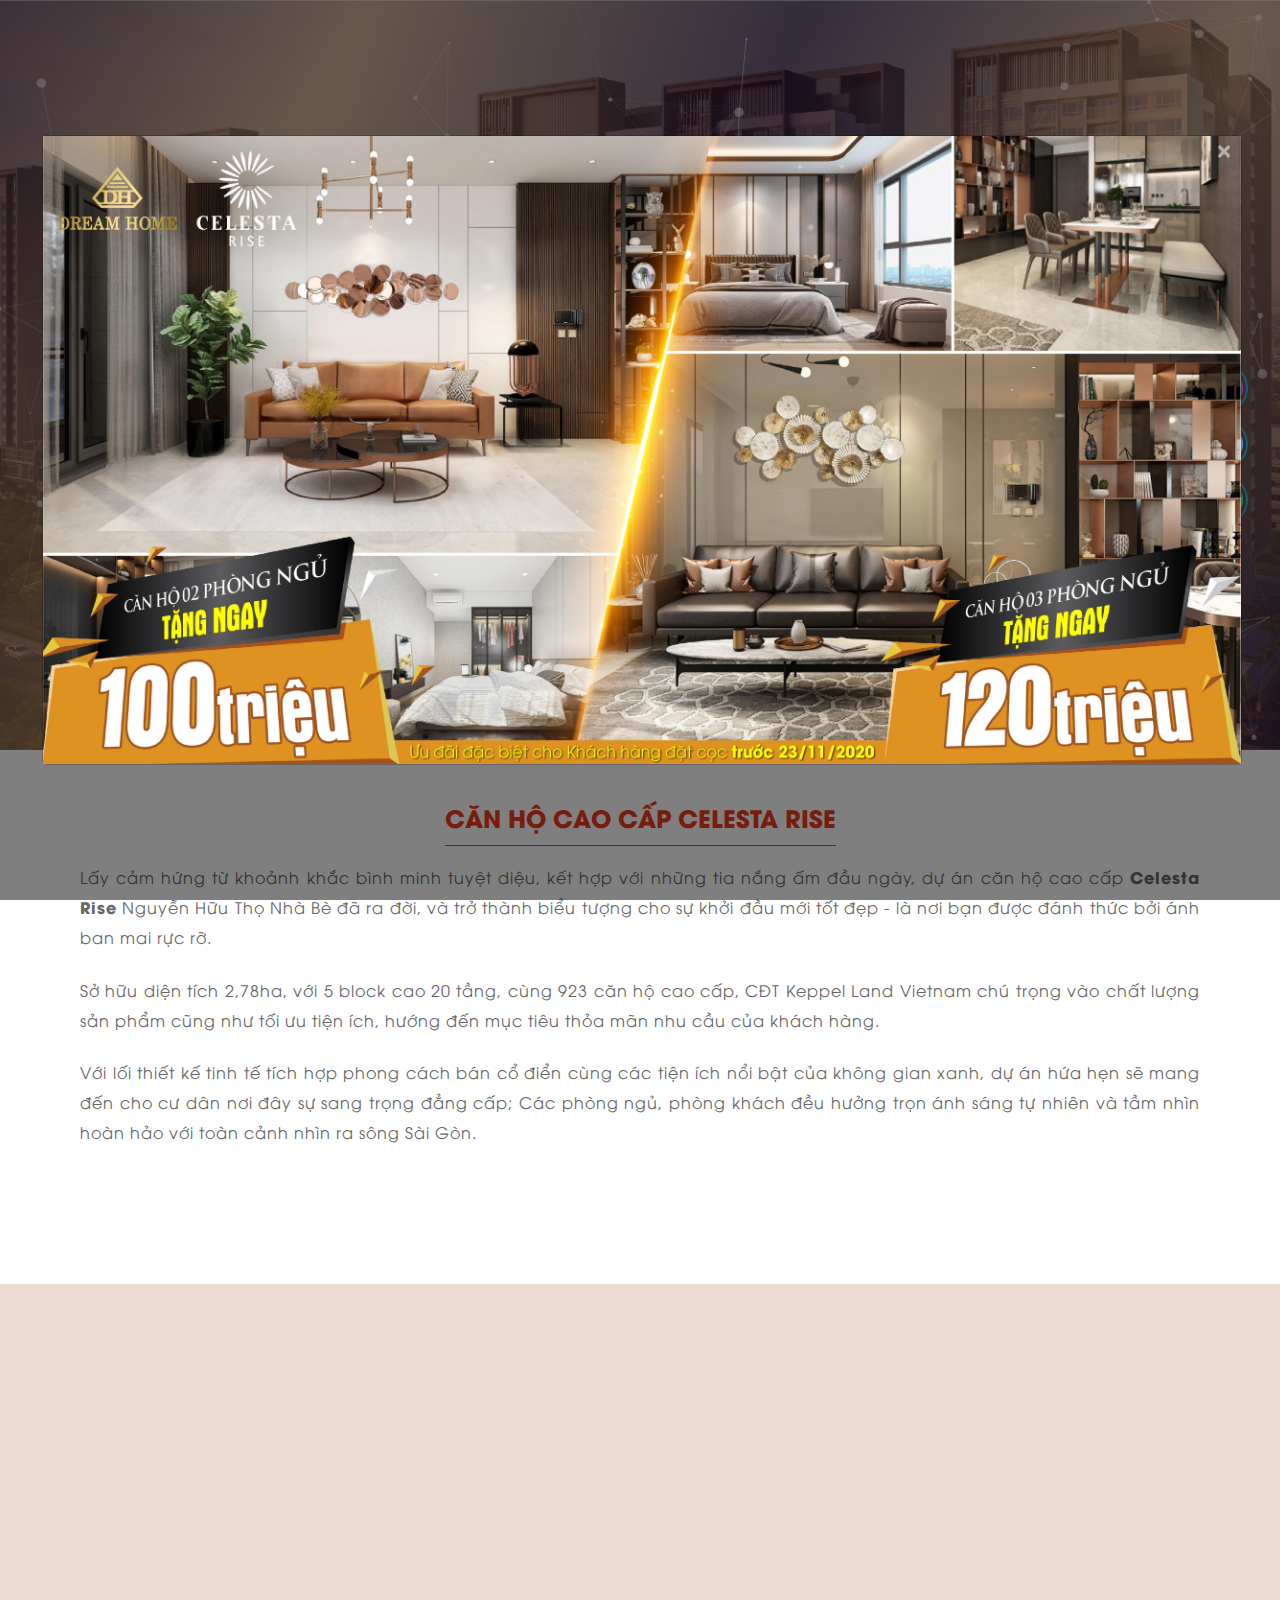
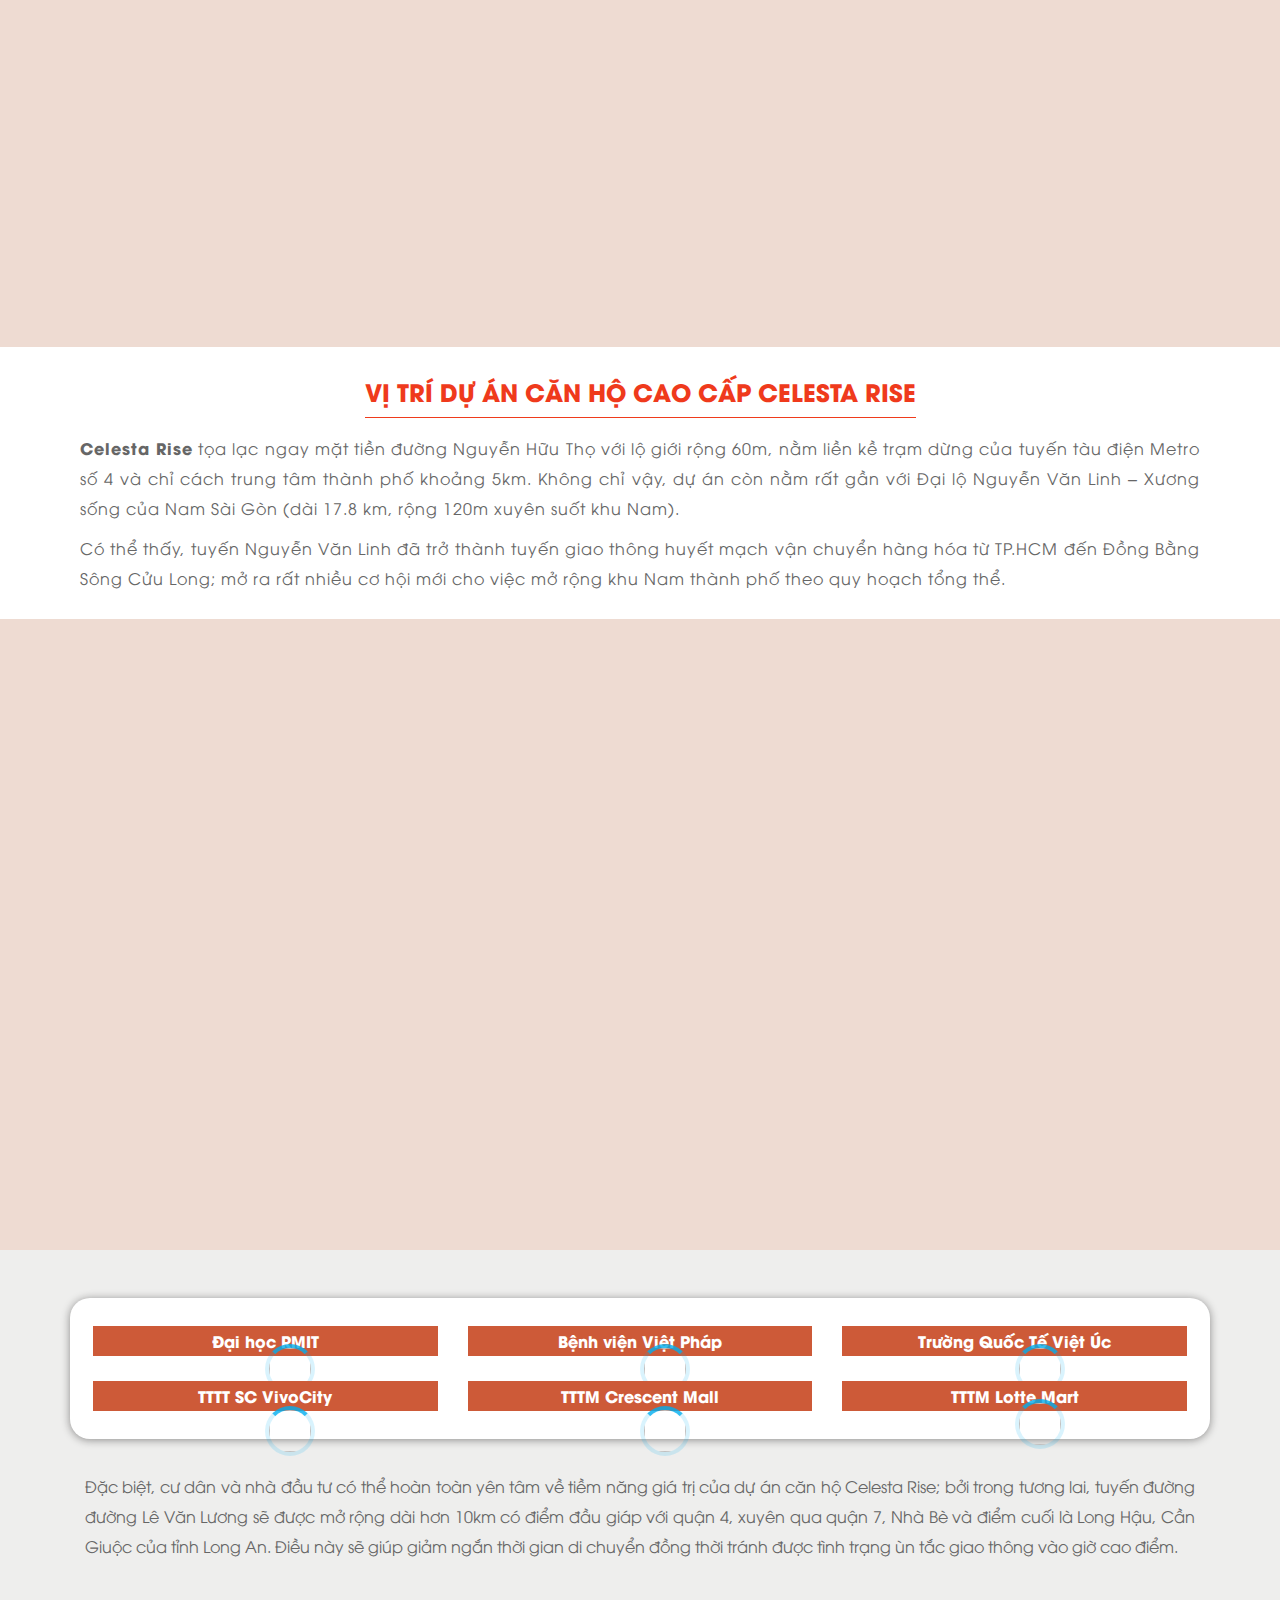
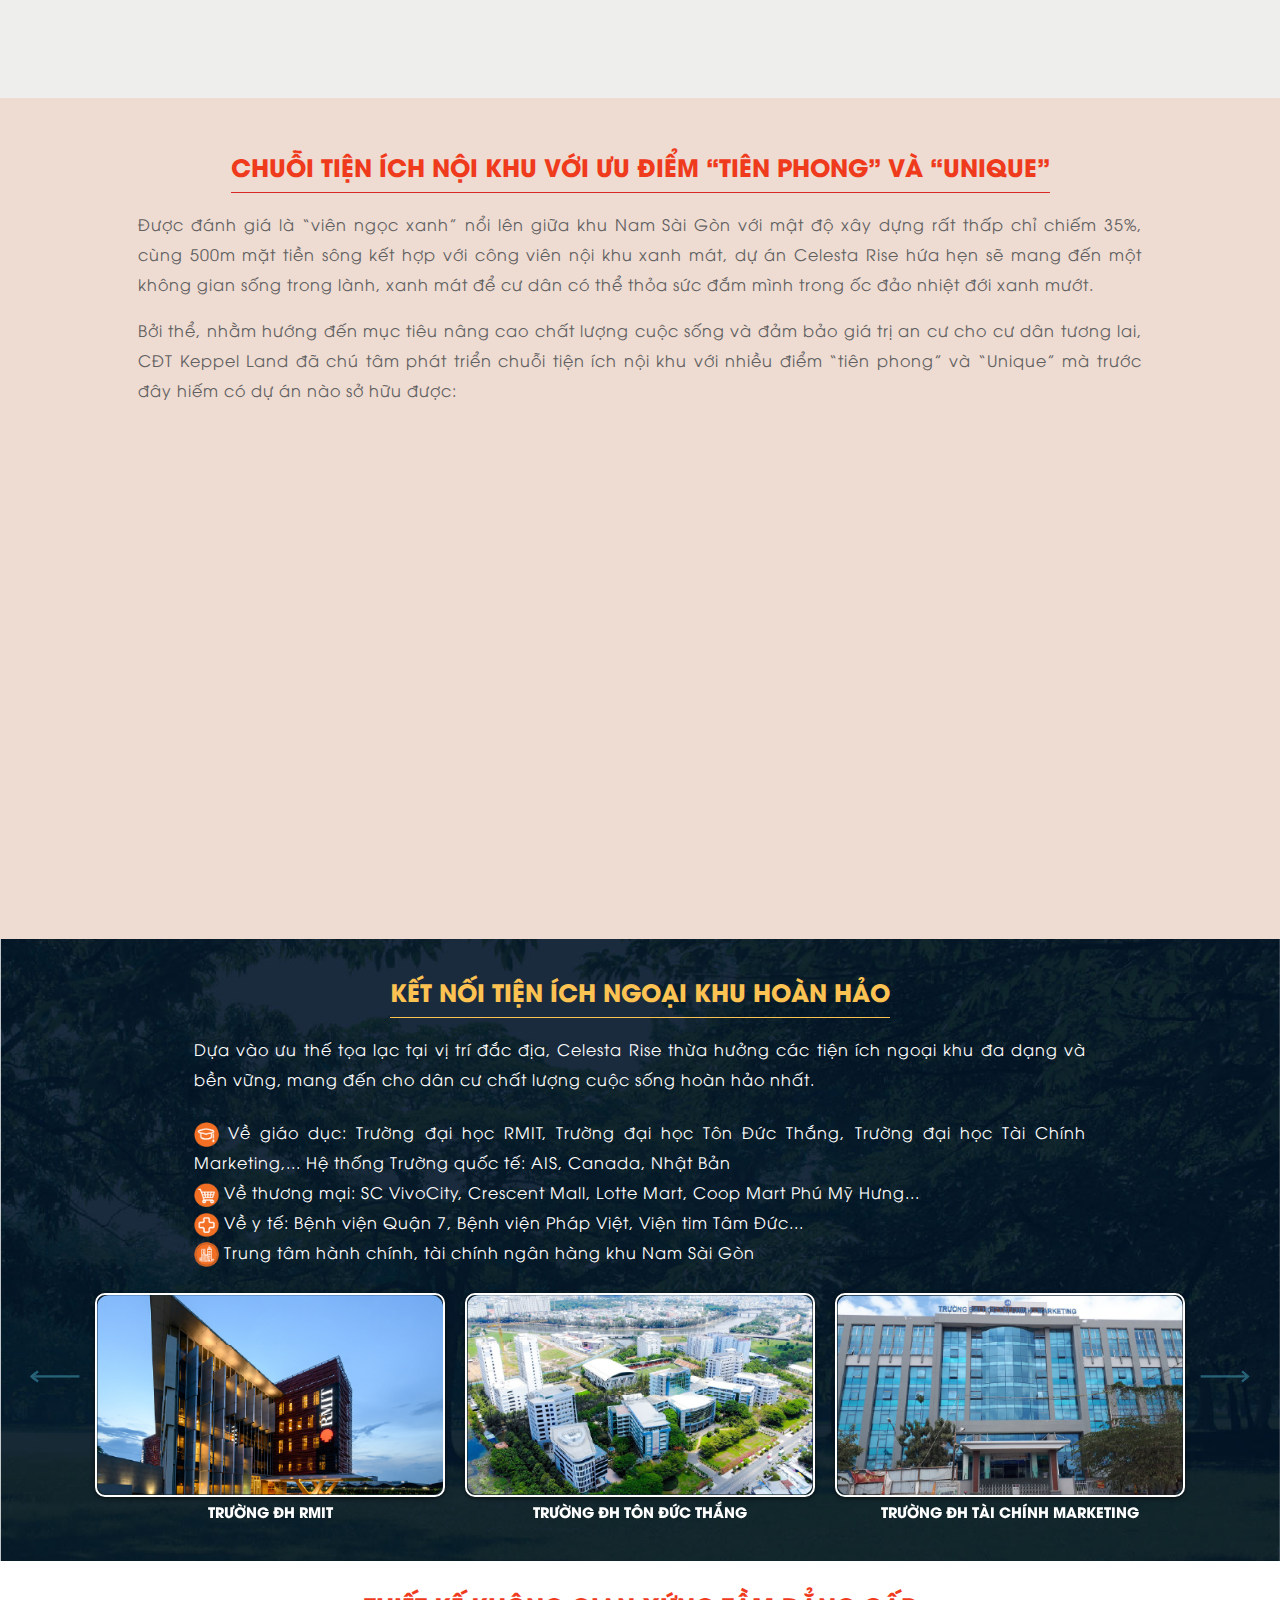
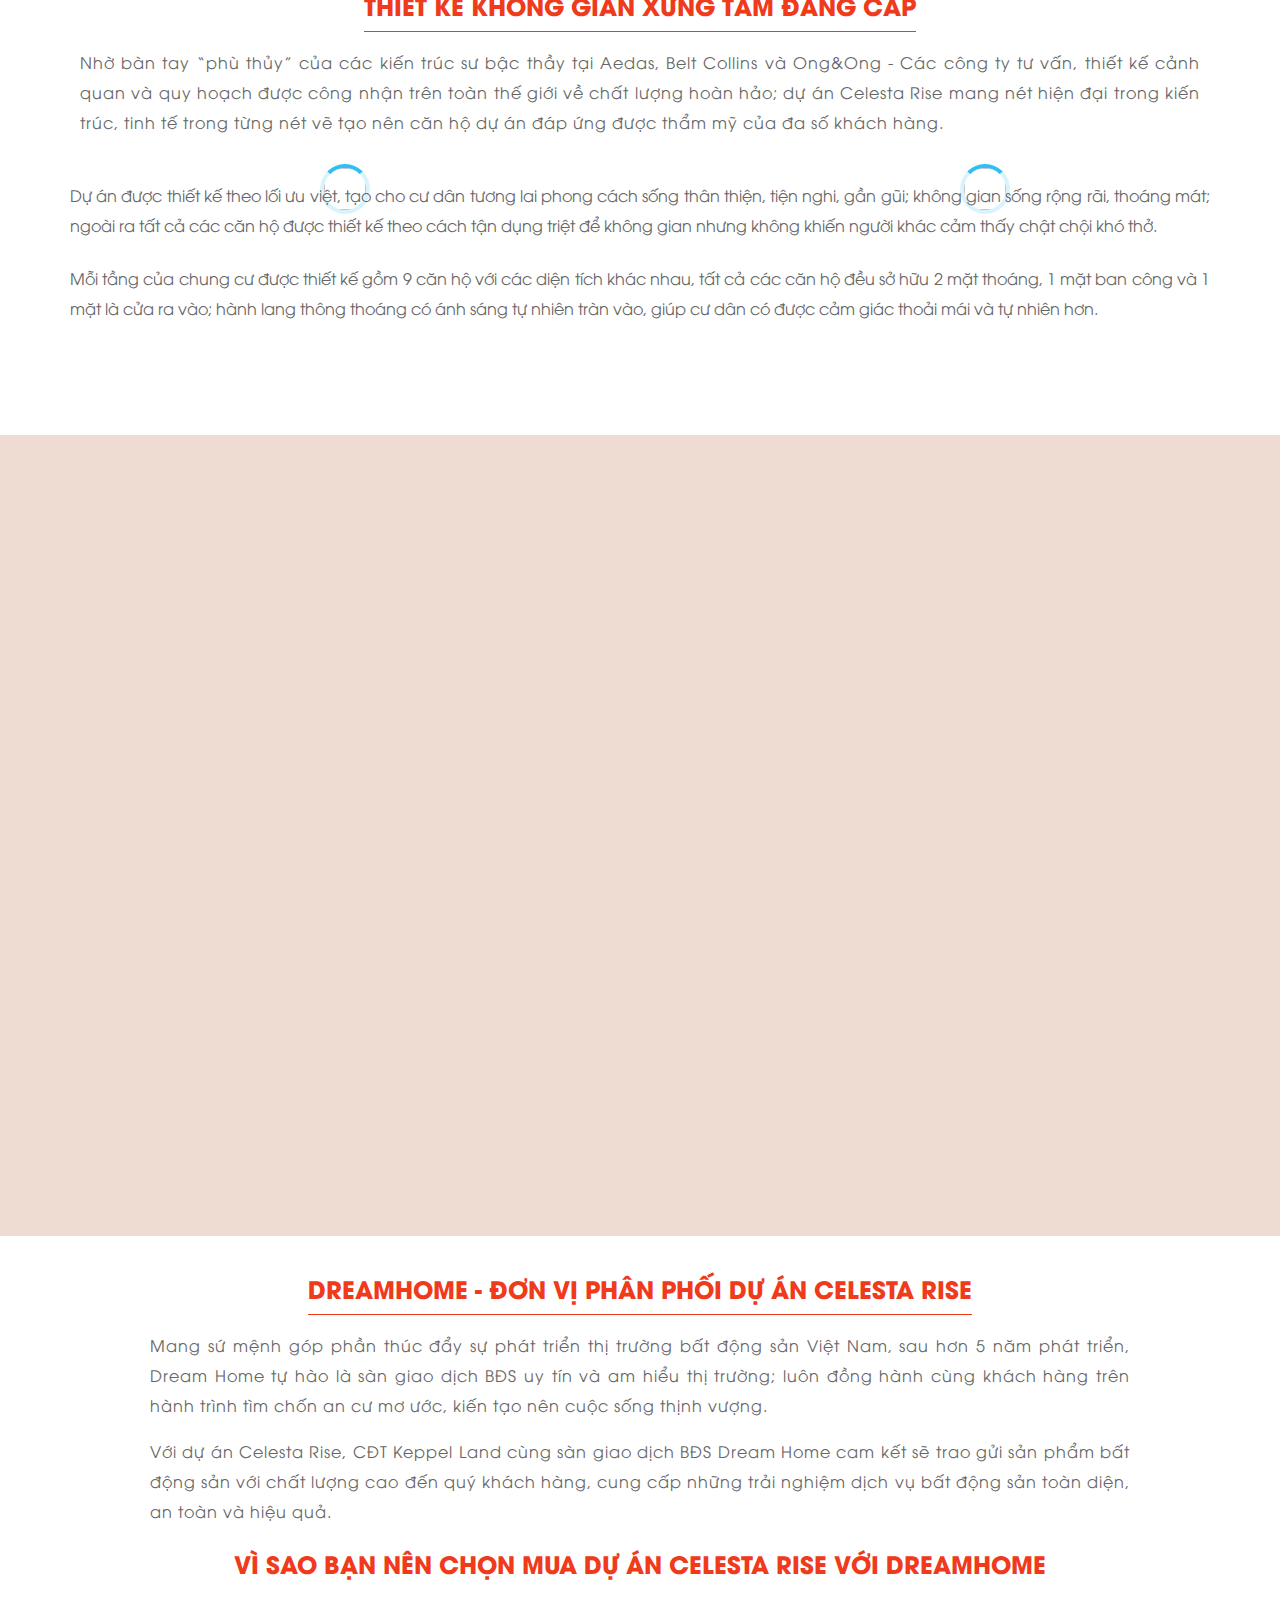
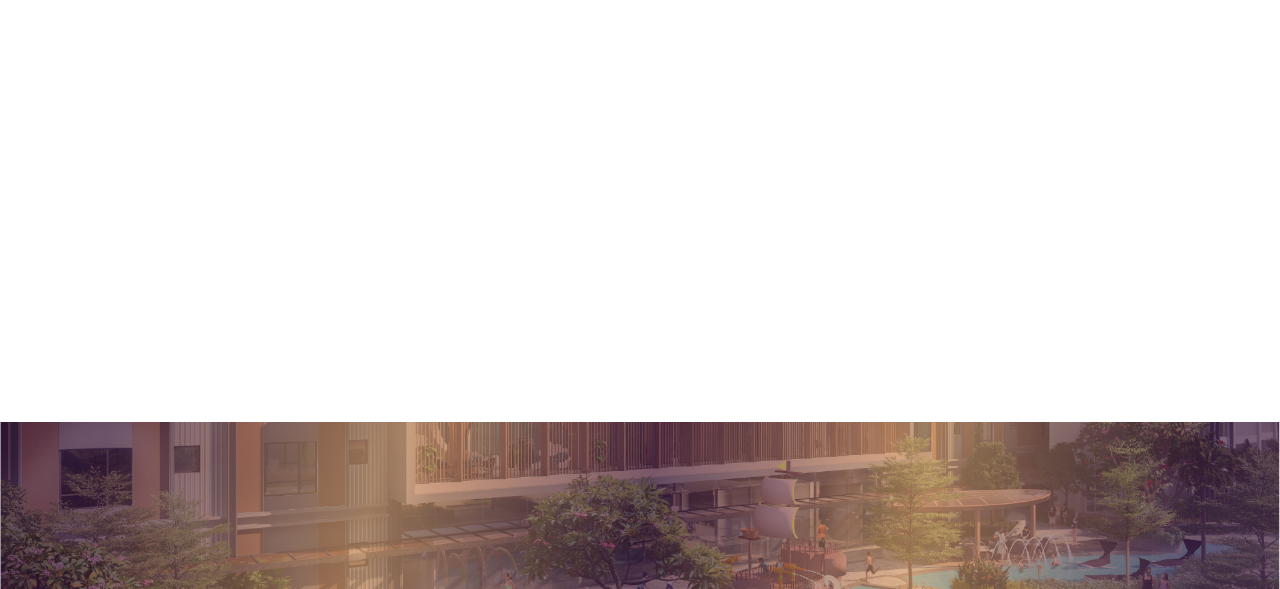
==== en/index.html @ b8309ec8 "update en" ====
<!doctype html>
<!--[if lt IE 9]><html class="no-js no-svg ie lt-ie9 lt-ie8 lt-ie7" lang="en-US"> <![endif]-->
<!--[if IE 9]><html class="no-js no-svg ie ie9 lt-ie9 lt-ie8" lang="en-US"> <![endif]-->
<!--[if gt IE 9]><!-->
<html class="no-js no-svg" lang="en-US">
<!--<![endif]-->

<head>
    <meta charset="UTF-8" />
    <meta name="description" content="Dự án Khu đô thị Celesta Rise">
    <meta http-equiv="Content-Type" content="text/html; charset=UTF-8" />
    <meta http-equiv="X-UA-Compatible" content="IE=edge">
    <meta name="viewport" content="width=device-width, initial-scale=1">
    <title>Dự án Khu đô thị Celesta Rise &#8211; Dự án Khu đô thị Celesta Rise</title>
    <!-- Latest Bootstrap min CSS -->
    <link rel="stylesheet" href="/assets/css/bootstrap.min.css">
    <!-- Google Font -->
    <link href="https://fonts.googleapis.com/css?family=Poppins:300,400,500,600,700,800" rel="stylesheet">
    <link href="https://fonts.googleapis.com/css?family=Noto+Serif:400,700" rel="stylesheet">
    <!-- fonts CSS -->
    <link rel="stylesheet" href="/assets/fonts/font-awesome.min.css">
    <link rel="stylesheet" href="/assets/fonts/themify-icons.css">
    <!--- owl carousel Css-->
    <link rel="stylesheet" href="/assets/css/owl.carousel.css">
    <link rel="stylesheet" href="/assets/css/owl.theme.css">
    <!-- animate CSS -->
    <link rel="stylesheet" href="/assets/css/animate.css">
    <!-- MAGNIFIC CSS -->
    <link rel="stylesheet" href="/assets/css/magnific-popup.css">
    <!-- Venobox CSS -->
    <link rel="stylesheet" href="/assets/css/venobox.css">
    <!-- Style CSS -->
    <link rel="stylesheet" href="/assets/css/style.css">
    <link rel="stylesheet" href="/assets/css/custom.css">
    <!-- HTML5 shim and Respond.js IE8 support of HTML5 elements and media queries -->
    <!-- WARNING: Respond.js doesn't work if you view the page via file:// -->
    <!--[if lt IE 9]>
<script src="https://oss.maxcdn.com/html5shiv/3.7.2/html5shiv.min.js"></script>
<script src="https://oss.maxcdn.com/respond/1.4.2/respond.min.js"></script>
<![endif]-->
    <!-- Global site tag (gtag.js) - Google Analytics -->
    <script async src="https://www.googletagmanager.com/gtag/js?id=G-1TLLRV0VDC"></script>
    <script>
        window.dataLayer = window.dataLayer || [];
  function gtag(){dataLayer.push(arguments);}
  gtag('js', new Date());

  gtag('config', 'G-1TLLRV0VDC');
</script>
    <script>
        var themeUrl = '';
</script>
</head>

<body class="home page-template-default page page-id-6 stretched" data-spy="scroll" data-offset="80">
    <!--Preloader area start here-->
    <!--<div id="loading" class="loading">
    <div class="rs-loader">
        <div class="rs-shadow"></div>
        <div class="rs-gravity">
            <div class="rs-ball"></div>
        </div>
    </div>
</div>-->
    <!--Preloader area End here-->
    <section id="home" class="home_bg" style="background-image: url(/assets/images/1.png);  background-size:cover; background-position: center center;">
        <div id="particles-js"></div>
        <div class="container">
            <div class="row">
                <div class="col-lg-8 col-sm-12 col-xs-12">
                    <div class="hero-text mt-5 text-center">
                        <img src="/assets/images/logo.png" class="img-fluid mb-4" style="width: 360px" alt="">
                        <div>
                            <img style="height: 180px" src="/assets/images/slider-text.png">
                        </div>
                        <br>
                    </div>
                </div><!-- END COL-->
                <div class="col-lg-4 col-sm-12 col-xs-12 wow fadeInUp" data-wow-duration="1s" data-wow-delay="0.2s" data-wow-offset="0">
                    <div class="register">
                        <h4 class="login_register_title">
                            * Đăng ký xem thông tin dự án
                        </h4>
                        <form>
                            <div class="form-group">
                                <label for="Name"></label>
                                <input class="form-control requiredField input-label o2o-name" data-val="true" data-val-required="Thông tin là bắt buộc nhập" id="Name" maxlength="50" name="Name" placeholder="Họ tên" type="text" value="" />
                                <span class="field-validation-valid" data-valmsg-for="Name" data-valmsg-replace="true"></span>
                            </div>
                            <div class="form-group">
                                <label for="Phone"></label>
                                <input class="form-control number-only o2o-phone" data-val="true" data-val-required="Thông tin là bắt buộc nhập" data-val-length="Số điện thoại không hợp lệ" data-val-length-max="13" data-val-length-min="10" data-val-regex="Số điện thoại không hợp lệ" data-val-regex-pattern="^[0-9]*$" data-val-requiredif="Thông tin là bắt buộc nhập." data-val-requiredif-comp="isequalto" data-val-requiredif-other="Email" data-val-requiredif-value="" id="Phone" maxlength="14" name="Phone" placeholder="Số điện thoại" type="number" value="" />
                                <span class="field-validation-valid" data-valmsg-for="Phone" data-valmsg-replace="true"></span>
                            </div>
                            <div class="form-group">
                                <label for="Email"></label>
                                <input class="form-control o2o-email" id="Email" maxlength="50" name="Email" placeholder="Địa chỉ email" type="email" value="" />
                                <span class="field-validation-valid" data-valmsg-for="Email" data-valmsg-replace="true"></span>
                            </div>
                            <div class="form-group mbnone text-center">
                                <button style="border: none;background-color: #D69F6F;font-weight: bold;color: white;font-weight: bold;" class="btn btn-register-bg btn-register-a red-bg" name="submit">Nhận thông tin</button>
                            </div>
                        </form>
                    </div>
                </div><!-- END COL-->
            </div><!-- END ROW-->
            <div class="row menu mt-md-5">
                <div class="col-lg-12 wow fadeInUp text-center" data-wow-duration="1s" data-wow-delay="0.2s" data-wow-offset="0" style="visibility: visible; animation-duration: 1s; animation-delay: 0.2s; animation-name: fadeInUp;">
                    <div class="btn">
                        <a href="/">TỔNG QUAN</a>
                    </div>
                    <div class="btn">
                        <a href="/tin-tuc.html#tin-tuc">TIN TỨC</a>
                    </div>
                    <div class="btn">
                        <a href="/tin-tuc.html#question_2222">HỎI ĐÁP</a>
                    </div>
                </div>
            </div>
        </div>
    </section>
    <section id="about" class="process-content section-padding pt-4 pb-5 white-bg">
        <div class="container">
            <div class="row text-center">
                <div class="section-title text-center mb-0">
                    <h2 class="text-bold header-title auto-center pb-3 mb-3 text-asss ">
                        CĂN HỘ CAO CẤP CELESTA RISE
                    </h2>
                    <p class="p-justify" style="width: 100%">
                        Lấy cảm hứng từ khoảnh khắc bình minh tuyệt diệu, kết hợp với những tia nắng ấm đầu ngày, dự án căn hộ cao cấp <strong>Celesta Rise</strong> Nguyễn Hữu Thọ Nhà Bè đã ra đời, và trở thành biểu tượng cho sự khởi đầu mới tốt đẹp - là nơi bạn được đánh thức bởi ánh ban mai rực rỡ.
                    </p>
                    <br>
                    <p class="p-justify" style="width: 100%">
                        Sở hữu diện tích 2,78ha, với 5 block cao 20 tầng, cùng 923 căn hộ cao cấp, CĐT Keppel Land Vietnam chú trọng vào chất lượng sản phẩm cũng như tối ưu tiện ích, hướng đến mục tiêu thỏa mãn nhu cầu của khách hàng.
                    </p>
                    <br>
                    <p class="p-justify" style="width: 100%">
                        Với lối thiết kế tinh tế tích hợp phong cách bán cổ điển cùng các tiện ích nổi bật của không gian xanh, dự án hứa hẹn sẽ mang đến cho cư dân nơi đây sự sang trọng đẳng cấp; Các phòng ngủ, phòng khách đều hưởng trọn ánh sáng tự nhiên và tầm nhìn hoàn hảo với toàn cảnh nhìn ra sông Sài Gòn.
                    </p>
                </div>
                <!--- END COL -->
                <div class="section-title text-center mt-4 mb-0">
                    <div class="home_btn">
                        <a href="#" style="font-size: 1.2em;" data-toggle="modal" data-target="#exampleModal" data-whatever="@mdo" class="btn-border get_btn wow bounceIn page-scroll red-bg no-border text-bold" data-wow-delay=".4s">
                            Đăng ký <br>
                            nhận thông tin ngay!
                        </a>
                    </div>
                </div>
            </div>
            <!--- END ROW -->
        </div>
        <!--- END CONTAINER -->
    </section>
    <section id="feature_1111" class="feature_area feature_area_check bg-grad pt-5 pb-5">
        <div class="container-fluid">
            <div class="row">
                <div class="col-lg-6 col-sm-12 col-xs-12 wow fadeIn no-padding" data-wow-duration="1s" data-wow-delay="0.3s" data-wow-offset="0">
                    <div class="feature_img">
                        <img data-src="/assets/images/2.png" class="img-fluid lazy" alt="" />
                    </div>
                </div><!-- END COL -->
                <div class="col-lg-6 col-sm-12 col-xs-12 wow fadeInLeft no-padding" data-wow-duration="1s" data-wow-delay="0.1s" data-wow-offset="0" style="color: #606060">
                    <div class="single_feature single_feature_111 pl-md-4 pt-md-0 pt-xl-2  m-0">
                        <h2 style="margin-top: -10px" class="text-red text-bold header-title pt-md-0 md-auto-center">TỔNG QUAN VỀ DỰ ÁN</h2>
                        <ul class="m-0 ul-sssss">
                            <li><span class="ti-check-box"></span>
                                Chủ đầu tư: <strong>Keppel Land kết hợp cùng Công ty CP Địa ốc Phú Long</strong> </li>
                            <li><span class="ti-check-box"></span>
                                Vị trí dự án: <strong>Mặt tiền đường Nguyễn Hữu Thọ, xã Phước Kiển, huyện Nhà Bè, TP.HCM</strong></li>
                            <li><span class="ti-check-box"></span>
                                Quy mô dự án: <strong>2,78ha - gồm 5 block 20 tầng</strong></li>
                            <li><span class="ti-check-box"></span>
                                Số căn: <strong>923 căn hộ cao cấp</strong></li>
                            <li><span class="ti-check-box"></span>
                                Loại hình sản phẩm: <strong>Căn hộ chung cư cao cấp, Shophouse, Officetel và chuỗi tiện ích dịch vụ</strong></li>
                            <br>
                            <li>
                                <span class="ti-check-box"></span>
                                Chi tiết sản phẩm: <br>
                                - Căn hộ 2PN: <strong>Từ 78m2 – 90m2</strong> <br>
                                - Căn hộ 3PN: <strong>105m2</strong>
                            </li>
                            <li>
                                <span class="ti-check-box"></span>
                                Pháp lý dự án: <strong>Sổ hồng</strong> <br>
                                - Người Việt Nam sở hữu lâu dài,<br>
                                - Người nước ngoài 50 năm theo luật pháp hiện hành
                            </li>
                            <li>
                                <span class="ti-check-box"></span> Bàn giao: <strong>Giao thô hoặc hoàn thiện đầy đủ nội thất cơ bản</strong> </li>
                            <li>
                                <span class="ti-check-box"></span>Dự kiến hoàn thành: <strong>2023</strong></li>
                        </ul>
                    </div>
                </div><!-- END COL -->
            </div><!-- END ROW -->
        </div><!-- END CONTAINER -->
    </section>
    <section id="about" class="process-content no-padding white-bg">
        <div class="container">
            <div class="row text-center">
                <div class="section-title text-center mt-3 mb-3">
                    <h1 class="text-red text-bold header-title pt-0 mt-0 auto-center text-asss">
                        VỊ TRÍ DỰ ÁN CĂN HỘ CAO CẤP CELESTA RISE
                    </h1>
                    <p class="p-justify" style="width: 100%;padding-bottom: 10px">
                        <strong>Celesta Rise</strong> tọa lạc ngay mặt tiền đường Nguyễn Hữu Thọ với lộ giới rộng 60m, nằm liền kề trạm dừng của tuyến tàu điện Metro số 4 và chỉ cách trung tâm thành phố khoảng 5km. Không chỉ vậy, dự án còn nằm rất gần với Đại lộ Nguyễn Văn Linh – Xương sống của Nam Sài Gòn (dài 17.8 km, rộng 120m xuyên suốt khu Nam).
                    </p>
                    <p class="p-justify" style="width: 100%;padding-bottom: 10px">
                        Có thể thấy, tuyến Nguyễn Văn Linh đã trở thành tuyến giao thông huyết mạch vận chuyển hàng hóa từ TP.HCM đến Đồng Bằng Sông Cửu Long; mở ra rất nhiều cơ hội mới cho việc mở rộng khu Nam thành phố theo quy hoạch tổng thể.
                    </p>
                </div>
                <!--- END COL -->
            </div>
            <!--- END ROW -->
        </div>
        <!--- END CONTAINER -->
    </section>
    <section id="feature" class="feature_area feature_area_check" style="background: #eedbd2">
        <div class="container-fluid">
            <div class="row pt-4 pb-0">
                <div class="offset-md-1 col-lg-5 col-sm-12 col-xs-12 wow fadeInLeft no-padding" data-wow-duration="1s" data-wow-delay="0.1s" data-wow-offset="0" style="margin-top: auto;margin-bottom: auto;">
                    <div class="single_feature single_feature_111 single_feature_11111 pt-0 p-3">
                        <p class="mt-3 p-justify">
                            Ngoài ra, <strong>Celesta Rise</strong> còn được bao quanh bởi dòng sông uốn lượn, đem đến nguồn sinh khí tuyệt vời cho người sở hữu, kiến tạo nên một cuộc sống an lành và bình yên.
                        </p>
                        <p class="mt-3 p-justify">
                            <strong>Celesta Rise</strong> nằm đối diện Khu đô thị Dragon City và cận kề Khu đô thị Phố Mỹ Hưng, điều này nói lên được cư dân sinh sống nơi đây sẽ thừa hưởng được toàn bộ giá trị sống đã hiện hữu như: cơ sở hạ tầng, môi trường cảnh quan trong lành và dịch vụ tiện ích khép kín,...
                        </p>
                        <ul class="m-0">
                            <li><span class="ti-check-box"></span><strong>5 phút:</strong> đến Đại học RMIT, Đại học Tôn Đức Thắng, TTTM SC VivoCity,...
                            </li>
                            <li><span class="ti-check-box"></span><strong>7 phút: </strong> đến Bệnh viện Pháp Viện, TTTM Crescent Mall, SECC, Lotte Mart,...
                            </li>
                            <li><span class="ti-check-box"></span><strong>10 phút:</strong> đến Phú Mỹ Hưng, các trường quốc tế Renaissance Saigon, Việt Úc, Vstar, Nhật, Đài Loan, Hàn Quốc,...thông qua tuyến Nguyễn Hữu Thọ
                            </li>
                            <li><span class="ti-check-box"></span><strong>25 phút:</strong> đến trung tâm Quận 1 thông qua tuyến Nguyễn Hữu Thọ, cầu Kênh Tẻ
                            </li>
                        </ul>
                    </div>
                </div><!-- END COL -->
                <div class="col-lg-6 col-sm-12 col-xs-12 wow fadeIn no-padding" data-wow-duration="1s" data-wow-delay="0.3s" data-wow-offset="0">
                    <div class="feature_img">
                        <img data-src="/assets/images/3.png" class="img-fluid lazy" alt="" />
                    </div>
                </div><!-- END COL -->
            </div><!-- END ROW -->
        </div><!-- END CONTAINER -->
    </section>
    <section id="about" class="process-content pt-5 pb-5" style="background-color: #eeeeed">
        <div class="container mb-3">
            <div class="row p-2 khungtrang">
                <div class="col-md-4">
                    <img data-src="/assets/images/13_1.png" class="img-fluid lazy" alt="" />
                    <p class="text-center">Đại học RMIT</p>
                </div>
                <div class="col-md-4">
                    <img data-src="/assets/images/13_2.png" class="img-fluid lazy" alt="" />
                    <p class="text-center">Bệnh viện Việt Pháp</p>
                </div>
                <div class="col-md-4">
                    <img data-src="/assets/images/13_3.png" class="img-fluid lazy" alt="" />
                    <p class="text-center">Trường Quốc Tế Việt Úc</p>
                </div>
                <div class="col-md-4">
                    <img data-src="/assets/images/13_4.png" class="img-fluid lazy" alt="" />
                    <p class="text-center">TTTT SC VivoCity</p>
                </div>
                <div class="col-md-4">
                    <img data-src="/assets/images/13_5.png" class="img-fluid lazy" alt="" />
                    <p class="text-center">TTTM Crescent Mall</p>
                </div>
                <div class="col-md-4" style="margin-bottom: 15px">
                    <img data-src="/assets/images/13_6.png" class="img-fluid lazy" alt="" />
                    <p class="text-center">TTTM Lotte Mart</p>
                </div>
            </div>
            <!--- END ROW -->
        </div>
        <div class="container">
            <div class="row">
                <div class="col-md-12">
                    <p class="mt-3 p-justify">
                        Đặc biệt, cư dân và nhà đầu tư có thể hoàn toàn yên tâm về tiềm năng giá trị của dự án căn hộ Celesta Rise; bởi trong tương lai, tuyến đường đường Lê Văn Lương sẽ được mở rộng dài hơn 10km có điểm đầu giáp với quận 4, xuyên qua quận 7, Nhà Bè và điểm cuối là Long Hậu, Cần Giuộc của tỉnh Long An. Điều này sẽ giúp giảm ngắn thời gian di chuyển đồng thời tránh được tình trạng ùn tắc giao thông vào giờ cao điểm.
                    </p>
                    <div class="section-title text-center mt-4 mb-0">
                        <div class="home_btn">
                            <a href="#" style="font-size: 1.2em;" data-toggle="modal" data-target="#exampleModal" data-whatever="@mdo" class="btn-border get_btn wow bounceIn page-scroll red-bg no-border text-bold" data-wow-delay=".4s">
                                Đăng ký <br>
                                nhận thông tin ngay!
                            </a>
                        </div>
                    </div>
                </div>
            </div>
        </div>
        <!--- END CONTAINER -->
    </section>
    <section id="feature_1111" class="feature_area feature_area_check bg-grad pt-4 pb-4">
        <div class="container-fluid">
            <div class="row text-center">
                <div class="section-title text-center mt-3 mb-3">
                    <h1 class="text-red text-bold header-title pt-0 mt-0 auto-center text-asss">
                        CHUỖI TIỆN ÍCH NỘI KHU VỚI ƯU ĐIỂM “TIÊN PHONG” VÀ “UNIQUE”
                    </h1>
                    <p class="mt-3 p-justify">
                        Được đánh giá là “viên ngọc xanh” nổi lên giữa khu Nam Sài Gòn với mật độ xây dựng rất thấp chỉ chiếm 35%, cùng 500m mặt tiền sông kết hợp với công viên nội khu xanh mát, dự án Celesta Rise hứa hẹn sẽ mang đến một không gian sống trong lành, xanh mát để cư dân có thể thỏa sức đắm mình trong ốc đảo nhiệt đới xanh mướt.
                    </p>
                    <p class="mt-3 p-justify">
                        Bởi thể, nhằm hướng đến mục tiêu nâng cao chất lượng cuộc sống và đảm bảo giá trị an cư cho cư dân tương lai, CĐT Keppel Land đã chú tâm phát triển chuỗi tiện ích nội khu với nhiều điểm “tiên phong” và “Unique” mà trước đây hiếm có dự án nào sở hữu được:
                    </p>
                </div>
            </div>
            <div class="row pt-md-5 pb-0">
                <div class="col-lg-5 col-sm-12 col-xs-12 wow fadeInLeft no-padding" data-wow-duration="1s" data-wow-delay="0.1s" data-wow-offset="0" style="color: #606060">
                    <div class="single_feature single_feature_333 pt-0 pl-4 pr-md-3 m-0">
                        <ul class="m-0 check-yellow">
                            <li><span class="ti-check-box"></span>
                                Cụm 3 hồ bơi đầu tiên và duy nhất trong khu vực (Hồ bơi thư giãn phong cách resort, Hồ bơi chuẩn Olympic 50m, Khu vui chơi nước chủ đề “Tàu hải tặc” 50m cho trẻ em)
                            </li>
                            <li><span class="ti-check-box"></span>
                                Khu Movie Camp đầu tiên
                            </li>
                            <li><span class="ti-check-box"></span>
                                Công viên thú cưng
                            </li>
                            <li><span class="ti-check-box"></span>
                                Club House tại tầng 3 bao gồm: Gym, Spa, Yoga, Sauna, Karaoke,...
                            </li>
                            <li><span class="ti-check-box"></span>
                                Đường chạy bộ 600m, sân bóng rổ mini, sân tennis, hồ bơi 50m, hồ bơi nghỉ dưỡng dài 50m.
                            </li>
                            <li><span class="ti-check-box"></span>
                                Hệ thống lọc trung tâm cung cấp nước sạch từng căn hộ.
                            </li>
                            <li><span class="ti-check-box"></span>
                                Khu vực mua sắm ngay tầng khối đế.
                            </li>
                        </ul>
                    </div>
                </div><!-- END COL -->
                <div class="col-lg-7 mt-0 col-sm-12 col-xs-12 wow fadeIn no-padding" data-wow-duration="1s" style="" data-wow-delay="0.3s" data-wow-offset="0">
                    <div class="owl-carousel carousel-single-slider work-slider-img">
                        <div class="feature_img">
                            <img data-src="/assets/images/clubhouse-1.png" class="img-fluid lazy" alt="" />
                            <p class="text-white">
                                KHU VUI CHƠI NƯỚC HẢI TẶC 50M
                            </p>
                        </div>
                        <div class="feature_img">
                            <img data-src="/assets/images/clubhouse-2.jpg" class="img-fluid lazy" alt="" />
                            <p class="text-white">
                                KHU VUI CHƠI NƯỚC HẢI TẶC 50M
                            </p>
                        </div>
                    </div>
                </div><!-- END COL -->
            </div><!-- END ROW -->
        </div><!-- END CONTAINER -->
    </section>
    <section id="testimonial" class="testimonial-area  bg-before pt-4 pb-4" style="background-image: url(/assets/images/testimonial-bg.png);  background-size:cover; background-position: center center;color: white">
        <div class="container">
            <div class="row text-center">
                <div class="section-title text-center mt-0 mb-3">
                    <h1 class="text-red text-bold header-title pt-0 mt-0 auto-center text-asss" style="color: #fcc252">
                        KẾT NỐI TIỆN ÍCH NGOẠI KHU HOÀN HẢO
                    </h1>
                    <p class="mt-3 p-justify">
                        Dựa vào ưu thế tọa lạc tại vị trí đắc địa, Celesta Rise thừa hưởng các tiện ích ngoại khu đa dạng và bền vững, mang đến cho dân cư chất lượng cuộc sống hoàn hảo nhất.
                    </p>
                    <br>
                    <p class="p-justify">
                        <span><img class="img-bullet" src="/assets/images/bullet-tien-ich-1.png"></span>
                        Về giáo dục: Trường đại học RMIT, Trường đại học Tôn Đức Thắng, Trường đại học Tài Chính Marketing,... Hệ thống Trường quốc tế: AIS, Canada, Nhật Bản</p>
                    <p class="p-justify">
                        <span><img class="img-bullet" src="/assets/images/bullet-tien-ich-2.png"></span>
                        Về thương mại: SC VivoCity, Crescent Mall, Lotte Mart, Coop Mart Phú Mỹ Hưng...</p>
                    <p class="p-justify">
                        <span><img class="img-bullet" src="/assets/images/bullet-tien-ich-3.png"></span>
                        Về y tế: Bệnh viện Quận 7, Bệnh viện Pháp Việt, Viện tim Tâm Đức...</p>
                    <p class="p-justify">
                        <span><img class="img-bullet" src="/assets/images/bullet-tien-ich-4.png"></span>
                        Trung tâm hành chính, tài chính ngân hàng khu Nam Sài Gòn</p>
                </div>
            </div>
            <!-- END ROW -->
            <div class="row">
                <div class="col-lg-12 col-sm-12 col-xs-12">
                    <div id="work-slider-2" class="owl-carousel work-slider-img">
                        <div class="single_portfolio">
                            <div class="box">
                                <img src="/assets/images/28.png" alt="">
                            </div>
                            <a href="#">
                                <p class="text-white t-bold">
                                    TRƯỜNG ĐH RMIT
                                </p>
                            </a>
                        </div>
                        <div class="single_portfolio">
                            <div class="box">
                                <img src="/assets/images/29.png" alt="">
                            </div>
                            <a href="#">
                                <p class="text-white t-bold">
                                    TRƯỜNG ĐH TÔN ĐỨC THẮNG
                                </p>
                            </a>
                        </div>
                        <div class="single_portfolio">
                            <div class="box">
                                <img src="/assets/images/30.png" alt="">
                            </div>
                            <a href="#">
                                <p class="text-white t-bold">
                                    TRƯỜNG ĐH TÀI CHÍNH MARKETING
                                </p>
                            </a>
                        </div>
                    </div>
                </div><!-- END ROW -->
            </div><!-- END CONTAINER -->
    </section>
    <section id="about" class="process-content no-padding white-bg">
        <div class="container">
            <div class="row text-center">
                <div class="section-title text-center mt-3 mb-3">
                    <h1 class="text-red text-bold header-title pt-0 mt-0 auto-center text-asss">
                        THIẾT KẾ KHÔNG GIAN XỨNG TẦM ĐẲNG CẤP
                    </h1>
                    <p class="p-justify" style="width: 100%;padding-bottom: 10px">
                        Nhờ bàn tay “phù thủy” của các kiến trúc sư bậc thầy tại Aedas, Belt Collins và Ong&Ong - Các công ty tư vấn, thiết
                        kế cảnh quan và quy hoạch được công nhận trên toàn thế giới về chất lượng hoàn hảo; dự án Celesta Rise mang
                        nét hiện đại trong kiến trúc, tinh tế trong từng nét vẽ tạo nên căn hộ dự án đáp ứng được thẩm mỹ của đa số khách hàng.
                    </p>
                </div>
                <!--- END COL -->
            </div>
        </div>
        <div class="container-fluid mb-md-3">
            <!--- END ROW -->
            <div class="row text-center">
                <div class="col-md-6">
                    <img data-src="/assets/images/26.png" class="img-fluid lazy" alt="" />
                </div>
                <div class="col-md-6">
                    <img data-src="/assets/images/27.png" class="img-fluid lazy" alt="" />
                </div>
            </div>
        </div>
        <div class="container">
            <div class="row text-center m-ss-2">
                <p class="p-justify">
                    Dự án được thiết kế theo lối ưu việt, tạo cho cư dân tương lai phong cách sống thân thiện, tiện nghi, gần gũi; không gian sống rộng rãi, thoáng mát; ngoài ra tất cả các căn hộ được thiết kế theo cách tận dụng triệt để không gian nhưng không khiến người khác cảm thấy chật chội khó thở.
                </p>
                <br>
                <p class="p-justify">
                    Mỗi tầng của chung cư được thiết kế gồm 9 căn hộ với các diện tích khác nhau, tất cả các căn hộ đều sở hữu 2 mặt thoáng, 1 mặt ban công và 1 mặt là cửa ra vào; hành lang thông thoáng có ánh sáng tự nhiên tràn vào, giúp cư dân có được cảm giác thoải mái và tự nhiên hơn.
                </p>
                <div class="section-title text-center mt-4 mb-4">
                    <div class="home_btn">
                        <a href="#" style="font-size: 1.2em;" data-toggle="modal" data-target="#exampleModal" data-whatever="@mdo" class="btn-border get_btn wow bounceIn page-scroll red-bg no-border text-bold" data-wow-delay=".4s">
                            Đăng ký <br>
                            nhận thông tin ngay!
                        </a>
                    </div>
                </div>
            </div>
        </div>
        <!--- END CONTAINER -->
    </section>
    <section id="feature" class="feature_area feature_area_check bg-grad ">
        <div class="container-fluid">
            <div class="row">
                <div class="col-lg-6 col-sm-12 col-xs-12 wow fadeIn no-padding" data-wow-duration="1s" style="margin:40px 0" data-wow-delay="0.3s" data-wow-offset="0">
                    <div class="feature_img mb-2">
                        <img data-src="/assets/images/17.png" class="img-fluid lazy" alt="" />
                    </div>
                    <div class="feature_img">
                        <img data-src="/assets/images/18.png" class="img-fluid lazy" alt="" />
                    </div>
                </div><!-- END COL -->
                <div class="col-lg-6 col-sm-12 col-xs-12 wow fadeInLeft" data-wow-duration="1s" data-wow-delay="0.1s" data-wow-offset="0">
                    <div class="single_feature single_feature_444 pt-md-4 p-2">
                        <h2 class="text-red text-bold header-title pt-0">
                            PHƯƠNG THỨC THANH TOÁN
                        </h2>
                        <p class="p-justify">
                            Với sự linh hoạt thông qua việc chia tiến độ thanh toán thành nhiều đợt, CĐT kỳ vọng đảm bảo được sự tiện lợi cho quý khách hàng có nhu cầu sở hữu Celesta Rise; có thể được giảm nhẹ về dòng tiền vì tiến độ thanh toán dàn trải theo thời gian.
                        </p>
                        <ul class="m-0 check-yellow">
                            <li><span class="ti-check-box"></span>Căn hộ bàn giao thô: 45 Triệu/m2</li>
                            <li><span class="ti-check-box"></span>Căn hộ bàn giao full nội thất: 50 Triệu/m2</li>
                            <li><span class="ti-check-box"></span>Đặt cọc giữ chỗ 50tr/căn</li>
                            <li><span class="ti-check-box"></span>Thanh toán 20% ký Hợp đồng mua bán (đợt 1 và 2)</li>
                            <li><span class="ti-check-box"></span>Thanh toán 30% trong 18 tháng (6 đợt tiếp theo - mỗi 3 tháng 5%) Thanh toán 45% bàn giao căn hộ</li>
                            <li><span class="ti-check-box"></span>Thanh toán 5% cuối cùng bàn giao sổ hồng</li>
                            <li><span class="ti-check-box"></span>Đặc biệt, CĐT hỗ trợ thanh toán trực tiếp và không cần vay vốn thông qua ngân hàng</li>
                        </ul>
                        <h2 class="text-red text-bold header-title pt-0">
                            PHÁP LÝ MINH BẠCH HOÀN CHỈNH
                        </h2>
                        <ul class="m-0 check-yellow">
                            <li><span class="ti-check-box"></span>
                                CĐT Keppel Land tiềm lực luôn được đánh giá cao về tính pháp lý của các dự án.
                            </li>
                            <li><span class="ti-check-box"></span>
                                *Sở hữu sổ hồng lâu dài dành cho người Việt, 50 năm dành cho người nước ngoài.
                            </li>
                        </ul>
                    </div>
                </div><!-- END COL -->
            </div><!-- END ROW -->
        </div><!-- END CONTAINER -->
    </section>
    <section id="feature" class="feature_area mt-4 mb-3">
        <div class="container-fluid">
            <div class="text-center">
                <div class="section-title text-center mb-1">
                    <h1 class="text-red text-bold header-title pt-0 mt-0 auto-center text-asss">
                        DREAMHOME - ĐƠN VỊ PHÂN PHỐI DỰ ÁN CELESTA RISE
                    </h1>
                    <p class="p-justify mb-md-3">
                        Mang sứ mệnh góp phần thúc đẩy sự phát triển thị trường bất động sản Việt Nam, sau hơn 5 năm phát triển, Dream Home tự hào là sàn giao dịch BĐS uy tín và am hiểu thị trường; luôn đồng hành cùng khách hàng trên hành trình tìm chốn an cư mơ ước, kiến tạo nên cuộc sống thịnh vượng.
                    </p>
                    <p class="p-justify">
                        Với dự án Celesta Rise, CĐT Keppel Land cùng sàn giao dịch BĐS Dream Home cam kết sẽ trao gửi sản phẩm bất động sản với chất lượng cao đến quý khách hàng, cung cấp những trải nghiệm dịch vụ bất động sản toàn diện, an toàn và hiệu quả.
                    </p>
                </div>
            </div><!-- END ROW -->
            <h1 class="text-red text-bold header-title pt-0 mt-4 no-underline auto-center text-asss">
                VÌ SAO BẠN NÊN CHỌN MUA DỰ ÁN CELESTA RISE VỚI DREAMHOME
            </h1>
            <div class="row text-center tientich">
                <div class="col-md-3 col-sm-12 col-xs-12 wow fadeIn tienich_bg" style=";height: 430px;background-size: cover;background-repeat: no-repeat;" data-wow-duration="1s" data-wow-delay="0.3s" data-wow-offset="0" title="Đơn vị từng đồng hành cùng các CĐT uy tín như: Đất Xanh, Khang Điền, Phát Đạt,... phân phối các sản phẩm Bất động sản uy tín và chất lượng cao hơn 5 năm liền.">
                    <p class="p-justify ">
                        Đơn vị từng đồng hành cùng các CĐT uy tín như: Đất Xanh, Khang Điền, Phát Đạt,... phân phối các sản phẩm Bất động sản uy tín và chất lượng cao hơn 5 năm liền.
                    </p>
                </div><!-- END COL -->
                <div class="col-md-3 col-sm-12 col-xs-12 wow fadeIn tienich_bg" style=";height: 430px;background-size: cover;background-repeat: no-repeat;" data-wow-duration="1s" data-wow-delay="0.3s" data-wow-offset="0" title=" Hiện tại, Dream Home tiếp tục đồng hành cùng Keppel Land - một trong những tập đoàn đa quốc gia lớn nhất Singapore, với các ngành kinh doanh chính: dầu khí và hàng hải, cơ sở hạ tầng và bất động sản.">
                    <p class="p-justify ">
                        Hiện tại, Dream Home tiếp tục đồng hành cùng Keppel Land - một trong những tập đoàn đa quốc gia lớn nhất Singapore, với các ngành kinh doanh chính: dầu khí và hàng hải, cơ sở hạ tầng và bất động sản.
                    </p>
                </div><!-- END COL -->
                <div class="col-md-3 col-sm-12 col-xs-12 wow fadeIn tienich_bg" style=";height: 430px;background-size: cover;background-repeat: no-repeat;" data-wow-duration="1s" data-wow-delay="0.3s" data-wow-offset="0" title="Đơn vị đã phân phối thành công hàng loạt các dự án BĐS lớn: Dự án Precia, Dự án Opal Skyline, Dự án Lovera (1,2,3, Vista, Premier), Dự án Astral City (đang phân phối), Dự án Verosa Park (đang phân phối),...">
                    <p class="p-justify ">
                        Đơn vị đã phân phối thành công hàng loạt các dự án BĐS lớn: Dự án Precia, Dự án Opal Skyline, Dự án Lovera (1,2,3, Vista, Premier), Dự án Astral City (đang phân phối), Dự án Verosa Park (đang phân phối),...
                    </p>
                </div><!-- END COL -->
                <div class="col-md-3 col-sm-12 col-xs-12 wow fadeIn tienich_bg" style=";height: 430px;background-size: cover;background-repeat: no-repeat;" data-wow-duration="1s" data-wow-delay="0.3s" data-wow-offset="0" title=" Đơn vị hỗ trợ tư vấn, phân phối sản phẩm Bất động sản uy tín với chính sách thanh toán được nhận từ chính các CĐT, pháp lý rõ ràng minh bạch.">
                    <p class="p-justify ">
                        Đơn vị hỗ trợ tư vấn, phân phối sản phẩm Bất động sản uy tín với chính sách thanh toán được nhận từ chính các CĐT, pháp lý rõ ràng minh bạch.
                    </p>
                </div><!-- END COL -->
                <!-- END COL -->
            </div>
        </div><!-- END CONTAINER -->
    </section>
    <section id="testimonial" class="testimonial-area bg-footer bg-before no-padding pt-4 pb-2" style="background-image: url(/assets/images/footer-bg.png);  background-size:cover; background-position: center center;">
        <div class="container-fluid">
            <div class="row">
                <div class="col-lg-6 auto-center col-sm-12 col-xs-12 wow fadeInUp" data-wow-duration="1s" data-wow-delay="0.3s" data-wow-offset="0">
                    <div class="how_we_work_video">
                        <img data-src="/assets/images/logo.png" class="img-fluid lazy auto-center footer-logo" alt="">
                    </div>
                </div><!-- END COL -->
                <div class="col-lg-6 col-sm-12 col-xs-12 wow fadeInUp no-padding" data-wow-duration="1s" data-wow-delay="0.2s" data-wow-offset="0">
                    <div class="single_how_we_work text-white mt-0 ml-2" style="font-size: 1rem">
                        Thông tin liên hệ booking dự án:<br>
                        <strong>DreamHome phân phối chính thức dự án ASTRAL CITY.</strong>
                        <br>Trụ sở: 14 đường số 1, KDC City Land, Phường Tân Phong, Quận 7.
                        <br>Địa chỉ: 239 đường 9A KDc Trung Sơn, Bình Hưng, Bình Chánh, HCM.
                        <br>SĐT: <strong>0862 093 788</strong>
                        <br>Email: info@dreamhomeland.vn
                    </div>
                </div><!-- END COL -->
            </div><!-- END ROW -->
        </div><!-- END CONTAINER -->
    </section>
    <div class="social-button">
        <div class="social-button-content">
            <a href="viber://chat?number=0862093788&amp;text=Liên hệ Lovera Park" class="call-icon viber" rel="nofollow">
                <img src="/assets/images/viber.png" alt="">
                <div class="animated alo-circle"></div>
                <!--                <div class="animated alo-circle-fill  "></div>-->
                <span>VIBER: 0862 093 788</span>
            </a>
            <a href="https://zalo.me/0862093788" class="zalo">
                <img src="/assets/images/zalo.png" alt="">
                <div class="animated alo-circle"></div>
                <!--                <div class="animated alo-circle-fill  "></div>-->
                <span>ZALO: 0862 093 788</span>
            </a>
            <a href="tel:0862093788" class="sms">
                <img src="[data-uri]" alt="">
                <div class="animated alo-circle"></div>
                <!--                <div class="animated alo-circle-fill  "></div>-->
                <span>CAll: 0862 093 788</span>
            </a>
        </div>
    </div>
    <div id="modalPopup" class="modal fade popup" role="dialog">
        <div class="modal-dialog modal-lg">
            <!-- Modal content-->
            <div class="modal-content">
                <div class="modal-body">
                    <button type="button" class="close" data-dismiss="modal" aria-label="Close">
                        <span aria-hidden="true">&times;</span>
                    </button>
                    <img data-src="/assets/images/Popup-01.jpg" class="img-fluid lazy" alt="" />
                </div>
            </div>
        </div>
    </div>
    <div class="modal fade" id="exampleModal" tabindex="-1" role="dialog" aria-labelledby="exampleModalLabel" aria-hidden="true">
        <div class="modal-dialog" role="document">
            <div class="modal-content">
                <div class="modal-header">
                    <h5 class="modal-title" id="exampleModalLabel">* Đăng ký xem thông tin dự án</h5>
                    <button type="button" class="close" data-dismiss="modal" aria-label="Close">
                        <span aria-hidden="true">&times;</span>
                    </button>
                </div>
                <form>
                    <div class="modal-body">
                        <div class="form-group">
                            <label for="Name"></label>
                            <input class="form-control requiredField input-label o2o-name" data-val="true" data-val-required="Thông tin là bắt buộc nhập" id="Name" maxlength="50" name="Name" placeholder="Họ tên" type="text" value="" />
                            <span class="field-validation-valid" data-valmsg-for="Name" data-valmsg-replace="true"></span>
                        </div>
                        <div class="form-group">
                            <label for="Phone"></label>
                            <input class="form-control number-only o2o-phone" data-val="true" data-val-required="Thông tin là bắt buộc nhập" data-val-length="Số điện thoại không hợp lệ" data-val-length-max="13" data-val-length-min="10" data-val-regex="Số điện thoại không hợp lệ" data-val-regex-pattern="^[0-9]*$" data-val-requiredif="Thông tin là bắt buộc nhập." data-val-requiredif-comp="isequalto" data-val-requiredif-other="Email" data-val-requiredif-value="" id="Phone" maxlength="14" name="Phone" placeholder="Số điện thoại" type="number" value="" />
                            <span class="field-validation-valid" data-valmsg-for="Phone" data-valmsg-replace="true"></span>
                        </div>
                        <div class="form-group">
                            <label for="Email"></label>
                            <input class="form-control o2o-email" id="Email" maxlength="50" name="Email" placeholder="Địa chỉ email" type="email" value="" />
                            <span class="field-validation-valid" data-valmsg-for="Email" data-valmsg-replace="true"></span>
                        </div>
                    </div>
                    <div class="modal-footer">
                        <button type="reset" class="btn btn-secondary" data-dismiss="modal">Đóng</button>
                        <button class="btn btn-register-bg btn-register-b red-bg">Nhận thông tin</button>
                    </div>
                </form>
            </div>
        </div>
    </div>
    <!-- Modal -->
    <div class="modal fade" id="thankModal" tabindex="-1" role="dialog" aria-labelledby="exampleModalLabel" aria-hidden="true">
        <div class="modal-dialog" role="document">
            <div class="modal-content">
                <div class="modal-header">
                    <h5 class="modal-title">Xin Chúc mừng </h5>
                    <button type="button" class="close" data-dismiss="modal" aria-label="Close">
                        <span aria-hidden="true">&times;</span>
                    </button>
                </div>
                <div class="modal-body">
                    Xin chúc mừng bạn đã gửi tin nhắn thành công, chuyên viên tư vấn PKD sẽ liên hệ lại với bạn ngay.0
                </div>
                <div class="modal-footer">
                    <button type="button" class="btn btn-secondary" data-dismiss="modal">Close</button>
                </div>
            </div>
        </div>
    </div>
    <!-- Latest jQuery -->
    <script src="/assets/js/common.js"></script>
    <script src="/assets/js/jquery-1.12.4.min.js"></script>
    <!-- Latest compiled and minified Bootstrap -->
    <script src="/assets/js/bootstrap.js"></script>
    <script src="/assets/js/popper.min.js"></script>
    <!-- modernizer JS -->
    <script src="/assets/js/modernizr-2.8.3.min.js"></script>
    <!-- ripples JS -->
    <script src="/assets/js/ripples-min.js"></script>
    <!-- jquery nav JS -->
    <script src="/assets/js/jquery.nav.js"></script>
    <!-- jquery smooth-scroll JS -->
    <script src="/assets/js/smooth-scroll.js"></script>
    <!-- owl-carousel min js  -->
    <script src="/assets/js/owl.carousel.min.js"></script>
    <!-- scrolltopcontrol js -->
    <script src="/assets/js/scrolltopcontrol.js"></script>
    <!-- MAGNIFICANT JS -->
    <script src="/assets/js/jquery.magnific-popup.min.js"></script>
    <!-- Venobox JS -->
    <script src="/assets/js/venobox.min.js"></script>
    <!-- stellar js -->
    <script src="/assets/js/jquery.stellar.min.js"></script>
    <!-- WOW - Reveal Animations When You Scroll -->
    <script src="/assets/js/wow.min.js"></script>
    <!-- form-contact js -->
    <script src="/assets/js/form-contact.js"></script>
    <script src="/assets/js/particles.min.js"></script>
    <!-- scripts js -->
    <script type="text/javascript" src="/assets/js/jquery.lazy.min.js"></script>
    <script type="text/javascript" src="/assets/js/jquery.lazy.plugins.min.js"></script>
    <script src="/assets/js/scripts.js"></script>
</body>
---- assets/fonts/themify-icons.css ----
@font-face {
	font-family: 'themify';
	src:url('../fonts/themify.eot?-fvbane');
	src:url('../fonts/themify.eot?#iefix-fvbane') format('embedded-opentype'),
		url('../fonts/themify.woff?-fvbane') format('woff'),
		url('../fonts/themify.ttf?-fvbane') format('truetype'),
		url('../fonts/themify.svg?-fvbane#themify') format('svg');
	font-weight: normal;
	font-style: normal;
}

[class^="ti-"], [class*=" ti-"] {
	font-family: 'themify';
	speak: none;
	font-style: normal;
	font-weight: normal;
	font-variant: normal;
	text-transform: none;
	line-height: 1;

	/* Better Font Rendering =========== */
	-webkit-font-smoothing: antialiased;
	-moz-osx-font-smoothing: grayscale;
}

.ti-wand:before {
	content: "\e600";
}
.ti-volume:before {
	content: "\e601";
}
.ti-user:before {
	content: "\e602";
}
.ti-unlock:before {
	content: "\e603";
}
.ti-unlink:before {
	content: "\e604";
}
.ti-trash:before {
	content: "\e605";
}
.ti-thought:before {
	content: "\e606";
}
.ti-target:before {
	content: "\e607";
}
.ti-tag:before {
	content: "\e608";
}
.ti-tablet:before {
	content: "\e609";
}
.ti-star:before {
	content: "\e60a";
}
.ti-spray:before {
	content: "\e60b";
}
.ti-signal:before {
	content: "\e60c";
}
.ti-shopping-cart:before {
	content: "\e60d";
}
.ti-shopping-cart-full:before {
	content: "\e60e";
}
.ti-settings:before {
	content: "\e60f";
}
.ti-search:before {
	content: "\e610";
}
.ti-zoom-in:before {
	content: "\e611";
}
.ti-zoom-out:before {
	content: "\e612";
}
.ti-cut:before {
	content: "\e613";
}
.ti-ruler:before {
	content: "\e614";
}
.ti-ruler-pencil:before {
	content: "\e615";
}
.ti-ruler-alt:before {
	content: "\e616";
}
.ti-bookmark:before {
	content: "\e617";
}
.ti-bookmark-alt:before {
	content: "\e618";
}
.ti-reload:before {
	content: "\e619";
}
.ti-plus:before {
	content: "\e61a";
}
.ti-pin:before {
	content: "\e61b";
}
.ti-pencil:before {
	content: "\e61c";
}
.ti-pencil-alt:before {
	content: "\e61d";
}
.ti-paint-roller:before {
	content: "\e61e";
}
.ti-paint-bucket:before {
	content: "\e61f";
}
.ti-na:before {
	content: "\e620";
}
.ti-mobile:before {
	content: "\e621";
}
.ti-minus:before {
	content: "\e622";
}
.ti-medall:before {
	content: "\e623";
}
.ti-medall-alt:before {
	content: "\e624";
}
.ti-marker:before {
	content: "\e625";
}
.ti-marker-alt:before {
	content: "\e626";
}
.ti-arrow-up:before {
	content: "\e627";
}
.ti-arrow-right:before {
	content: "\e628";
}
.ti-arrow-left:before {
	content: "\e629";
}
.ti-arrow-down:before {
	content: "\e62a";
}
.ti-lock:before {
	content: "\e62b";
}
.ti-location-arrow:before {
	content: "\e62c";
}
.ti-link:before {
	content: "\e62d";
}
.ti-layout:before {
	content: "\e62e";
}
.ti-layers:before {
	content: "\e62f";
}
.ti-layers-alt:before {
	content: "\e630";
}
.ti-key:before {
	content: "\e631";
}
.ti-import:before {
	content: "\e632";
}
.ti-image:before {
	content: "\e633";
}
.ti-heart:before {
	content: "\e634";
}
.ti-heart-broken:before {
	content: "\e635";
}
.ti-hand-stop:before {
	content: "\e636";
}
.ti-hand-open:before {
	content: "\e637";
}
.ti-hand-drag:before {
	content: "\e638";
}
.ti-folder:before {
	content: "\e639";
}
.ti-flag:before {
	content: "\e63a";
}
.ti-flag-alt:before {
	content: "\e63b";
}
.ti-flag-alt-2:before {
	content: "\e63c";
}
.ti-eye:before {
	content: "\e63d";
}
.ti-export:before {
	content: "\e63e";
}
.ti-exchange-vertical:before {
	content: "\e63f";
}
.ti-desktop:before {
	content: "\e640";
}
.ti-cup:before {
	content: "\e641";
}
.ti-crown:before {
	content: "\e642";
}
.ti-comments:before {
	content: "\e643";
}
.ti-comment:before {
	content: "\e644";
}
.ti-comment-alt:before {
	content: "\e645";
}
.ti-close:before {
	content: "\e646";
}
.ti-clip:before {
	content: "\e647";
}
.ti-angle-up:before {
	content: "\e648";
}
.ti-angle-right:before {
	content: "\e649";
}
.ti-angle-left:before {
	content: "\e64a";
}
.ti-angle-down:before {
	content: "\e64b";
}
.ti-check:before {
	content: "\e64c";
}
.ti-check-box:before {
	content: "\e64d";
}
.ti-camera:before {
	content: "\e64e";
}
.ti-announcement:before {
	content: "\e64f";
}
.ti-brush:before {
	content: "\e650";
}
.ti-briefcase:before {
	content: "\e651";
}
.ti-bolt:before {
	content: "\e652";
}
.ti-bolt-alt:before {
	content: "\e653";
}
.ti-blackboard:before {
	content: "\e654";
}
.ti-bag:before {
	content: "\e655";
}
.ti-move:before {
	content: "\e656";
}
.ti-arrows-vertical:before {
	content: "\e657";
}
.ti-arrows-horizontal:before {
	content: "\e658";
}
.ti-fullscreen:before {
	content: "\e659";
}
.ti-arrow-top-right:before {
	content: "\e65a";
}
.ti-arrow-top-left:before {
	content: "\e65b";
}
.ti-arrow-circle-up:before {
	content: "\e65c";
}
.ti-arrow-circle-right:before {
	content: "\e65d";
}
.ti-arrow-circle-left:before {
	content: "\e65e";
}
.ti-arrow-circle-down:before {
	content: "\e65f";
}
.ti-angle-double-up:before {
	content: "\e660";
}
.ti-angle-double-right:before {
	content: "\e661";
}
.ti-angle-double-left:before {
	content: "\e662";
}
.ti-angle-double-down:before {
	content: "\e663";
}
.ti-zip:before {
	content: "\e664";
}
.ti-world:before {
	content: "\e665";
}
.ti-wheelchair:before {
	content: "\e666";
}
.ti-view-list:before {
	content: "\e667";
}
.ti-view-list-alt:before {
	content: "\e668";
}
.ti-view-grid:before {
	content: "\e669";
}
.ti-uppercase:before {
	content: "\e66a";
}
.ti-upload:before {
	content: "\e66b";
}
.ti-underline:before {
	content: "\e66c";
}
.ti-truck:before {
	content: "\e66d";
}
.ti-timer:before {
	content: "\e66e";
}
.ti-ticket:before {
	content: "\e66f";
}
.ti-thumb-up:before {
	content: "\e670";
}
.ti-thumb-down:before {
	content: "\e671";
}
.ti-text:before {
	content: "\e672";
}
.ti-stats-up:before {
	content: "\e673";
}
.ti-stats-down:before {
	content: "\e674";
}
.ti-split-v:before {
	content: "\e675";
}
.ti-split-h:before {
	content: "\e676";
}
.ti-smallcap:before {
	content: "\e677";
}
.ti-shine:before {
	content: "\e678";
}
.ti-shift-right:before {
	content: "\e679";
}
.ti-shift-left:before {
	content: "\e67a";
}
.ti-shield:before {
	content: "\e67b";
}
.ti-notepad:before {
	content: "\e67c";
}
.ti-server:before {
	content: "\e67d";
}
.ti-quote-right:before {
	content: "\e67e";
}
.ti-quote-left:before {
	content: "\e67f";
}
.ti-pulse:before {
	content: "\e680";
}
.ti-printer:before {
	content: "\e681";
}
.ti-power-off:before {
	content: "\e682";
}
.ti-plug:before {
	content: "\e683";
}
.ti-pie-chart:before {
	content: "\e684";
}
.ti-paragraph:before {
	content: "\e685";
}
.ti-panel:before {
	content: "\e686";
}
.ti-package:before {
	content: "\e687";
}
.ti-music:before {
	content: "\e688";
}
.ti-music-alt:before {
	content: "\e689";
}
.ti-mouse:before {
	content: "\e68a";
}
.ti-mouse-alt:before {
	content: "\e68b";
}
.ti-money:before {
	content: "\e68c";
}
.ti-microphone:before {
	content: "\e68d";
}
.ti-menu:before {
	content: "\e68e";
}
.ti-menu-alt:before {
	content: "\e68f";
}
.ti-map:before {
	content: "\e690";
}
.ti-map-alt:before {
	content: "\e691";
}
.ti-loop:before {
	content: "\e692";
}
.ti-location-pin:before {
	content: "\e693";
}
.ti-list:before {
	content: "\e694";
}
.ti-light-bulb:before {
	content: "\e695";
}
.ti-Italic:before {
	content: "\e696";
}
.ti-info:before {
	content: "\e697";
}
.ti-infinite:before {
	content: "\e698";
}
.ti-id-badge:before {
	content: "\e699";
}
.ti-hummer:before {
	content: "\e69a";
}
.ti-home:before {
	content: "\e69b";
}
.ti-help:before {
	content: "\e69c";
}
.ti-headphone:before {
	content: "\e69d";
}
.ti-harddrives:before {
	content: "\e69e";
}
.ti-harddrive:before {
	content: "\e69f";
}
.ti-gift:before {
	content: "\e6a0";
}
.ti-game:before {
	content: "\e6a1";
}
.ti-filter:before {
	content: "\e6a2";
}
.ti-files:before {
	content: "\e6a3";
}
.ti-file:before {
	content: "\e6a4";
}
.ti-eraser:before {
	content: "\e6a5";
}
.ti-envelope:before {
	content: "\e6a6";
}
.ti-download:before {
	content: "\e6a7";
}
.ti-direction:before {
	content: "\e6a8";
}
.ti-direction-alt:before {
	content: "\e6a9";
}
.ti-dashboard:before {
	content: "\e6aa";
}
.ti-control-stop:before {
	content: "\e6ab";
}
.ti-control-shuffle:before {
	content: "\e6ac";
}
.ti-control-play:before {
	content: "\e6ad";
}
.ti-control-pause:before {
	content: "\e6ae";
}
.ti-control-forward:before {
	content: "\e6af";
}
.ti-control-backward:before {
	content: "\e6b0";
}
.ti-cloud:before {
	content: "\e6b1";
}
.ti-cloud-up:before {
	content: "\e6b2";
}
.ti-cloud-down:before {
	content: "\e6b3";
}
.ti-clipboard:before {
	content: "\e6b4";
}
.ti-car:before {
	content: "\e6b5";
}
.ti-calendar:before {
	content: "\e6b6";
}
.ti-book:before {
	content: "\e6b7";
}
.ti-bell:before {
	content: "\e6b8";
}
.ti-basketball:before {
	content: "\e6b9";
}
.ti-bar-chart:before {
	content: "\e6ba";
}
.ti-bar-chart-alt:before {
	content: "\e6bb";
}
.ti-back-right:before {
	content: "\e6bc";
}
.ti-back-left:before {
	content: "\e6bd";
}
.ti-arrows-corner:before {
	content: "\e6be";
}
.ti-archive:before {
	content: "\e6bf";
}
.ti-anchor:before {
	content: "\e6c0";
}
.ti-align-right:before {
	content: "\e6c1";
}
.ti-align-left:before {
	content: "\e6c2";
}
.ti-align-justify:before {
	content: "\e6c3";
}
.ti-align-center:before {
	content: "\e6c4";
}
.ti-alert:before {
	content: "\e6c5";
}
.ti-alarm-clock:before {
	content: "\e6c6";
}
.ti-agenda:before {
	content: "\e6c7";
}
.ti-write:before {
	content: "\e6c8";
}
.ti-window:before {
	content: "\e6c9";
}
.ti-widgetized:before {
	content: "\e6ca";
}
.ti-widget:before {
	content: "\e6cb";
}
.ti-widget-alt:before {
	content: "\e6cc";
}
.ti-wallet:before {
	content: "\e6cd";
}
.ti-video-clapper:before {
	content: "\e6ce";
}
.ti-video-camera:before {
	content: "\e6cf";
}
.ti-vector:before {
	content: "\e6d0";
}
.ti-themify-logo:before {
	content: "\e6d1";
}
.ti-themify-favicon:before {
	content: "\e6d2";
}
.ti-themify-favicon-alt:before {
	content: "\e6d3";
}
.ti-support:before {
	content: "\e6d4";
}
.ti-stamp:before {
	content: "\e6d5";
}
.ti-split-v-alt:before {
	content: "\e6d6";
}
.ti-slice:before {
	content: "\e6d7";
}
.ti-shortcode:before {
	content: "\e6d8";
}
.ti-shift-right-alt:before {
	content: "\e6d9";
}
.ti-shift-left-alt:before {
	content: "\e6da";
}
.ti-ruler-alt-2:before {
	content: "\e6db";
}
.ti-receipt:before {
	content: "\e6dc";
}
.ti-pin2:before {
	content: "\e6dd";
}
.ti-pin-alt:before {
	content: "\e6de";
}
.ti-pencil-alt2:before {
	content: "\e6df";
}
.ti-palette:before {
	content: "\e6e0";
}
.ti-more:before {
	content: "\e6e1";
}
.ti-more-alt:before {
	content: "\e6e2";
}
.ti-microphone-alt:before {
	content: "\e6e3";
}
.ti-magnet:before {
	content: "\e6e4";
}
.ti-line-double:before {
	content: "\e6e5";
}
.ti-line-dotted:before {
	content: "\e6e6";
}
.ti-line-dashed:before {
	content: "\e6e7";
}
.ti-layout-width-full:before {
	content: "\e6e8";
}
.ti-layout-width-default:before {
	content: "\e6e9";
}
.ti-layout-width-default-alt:before {
	content: "\e6ea";
}
.ti-layout-tab:before {
	content: "\e6eb";
}
.ti-layout-tab-window:before {
	content: "\e6ec";
}
.ti-layout-tab-v:before {
	content: "\e6ed";
}
.ti-layout-tab-min:before {
	content: "\e6ee";
}
.ti-layout-slider:before {
	content: "\e6ef";
}
.ti-layout-slider-alt:before {
	content: "\e6f0";
}
.ti-layout-sidebar-right:before {
	content: "\e6f1";
}
.ti-layout-sidebar-none:before {
	content: "\e6f2";
}
.ti-layout-sidebar-left:before {
	content: "\e6f3";
}
.ti-layout-placeholder:before {
	content: "\e6f4";
}
.ti-layout-menu:before {
	content: "\e6f5";
}
.ti-layout-menu-v:before {
	content: "\e6f6";
}
.ti-layout-menu-separated:before {
	content: "\e6f7";
}
.ti-layout-menu-full:before {
	content: "\e6f8";
}
.ti-layout-media-right-alt:before {
	content: "\e6f9";
}
.ti-layout-media-right:before {
	content: "\e6fa";
}
.ti-layout-media-overlay:before {
	content: "\e6fb";
}
.ti-layout-media-overlay-alt:before {
	content: "\e6fc";
}
.ti-layout-media-overlay-alt-2:before {
	content: "\e6fd";
}
.ti-layout-media-left-alt:before {
	content: "\e6fe";
}
.ti-layout-media-left:before {
	content: "\e6ff";
}
.ti-layout-media-center-alt:before {
	content: "\e700";
}
.ti-layout-media-center:before {
	content: "\e701";
}
.ti-layout-list-thumb:before {
	content: "\e702";
}
.ti-layout-list-thumb-alt:before {
	content: "\e703";
}
.ti-layout-list-post:before {
	content: "\e704";
}
.ti-layout-list-large-image:before {
	content: "\e705";
}
.ti-layout-line-solid:before {
	content: "\e706";
}
.ti-layout-grid4:before {
	content: "\e707";
}
.ti-layout-grid3:before {
	content: "\e708";
}
.ti-layout-grid2:before {
	content: "\e709";
}
.ti-layout-grid2-thumb:before {
	content: "\e70a";
}
.ti-layout-cta-right:before {
	content: "\e70b";
}
.ti-layout-cta-left:before {
	content: "\e70c";
}
.ti-layout-cta-center:before {
	content: "\e70d";
}
.ti-layout-cta-btn-right:before {
	content: "\e70e";
}
.ti-layout-cta-btn-left:before {
	content: "\e70f";
}
.ti-layout-column4:before {
	content: "\e710";
}
.ti-layout-column3:before {
	content: "\e711";
}
.ti-layout-column2:before {
	content: "\e712";
}
.ti-layout-accordion-separated:before {
	content: "\e713";
}
.ti-layout-accordion-merged:before {
	content: "\e714";
}
.ti-layout-accordion-list:before {
	content: "\e715";
}
.ti-ink-pen:before {
	content: "\e716";
}
.ti-info-alt:before {
	content: "\e717";
}
.ti-help-alt:before {
	content: "\e718";
}
.ti-headphone-alt:before {
	content: "\e719";
}
.ti-hand-point-up:before {
	content: "\e71a";
}
.ti-hand-point-right:before {
	content: "\e71b";
}
.ti-hand-point-left:before {
	content: "\e71c";
}
.ti-hand-point-down:before {
	content: "\e71d";
}
.ti-gallery:before {
	content: "\e71e";
}
.ti-face-smile:before {
	content: "\e71f";
}
.ti-face-sad:before {
	content: "\e720";
}
.ti-credit-card:before {
	content: "\e721";
}
.ti-control-skip-forward:before {
	content: "\e722";
}
.ti-control-skip-backward:before {
	content: "\e723";
}
.ti-control-record:before {
	content: "\e724";
}
.ti-control-eject:before {
	content: "\e725";
}
.ti-comments-smiley:before {
	content: "\e726";
}
.ti-brush-alt:before {
	content: "\e727";
}
.ti-youtube:before {
	content: "\e728";
}
.ti-vimeo:before {
	content: "\e729";
}
.ti-twitter:before {
	content: "\e72a";
}
.ti-time:before {
	content: "\e72b";
}
.ti-tumblr:before {
	content: "\e72c";
}
.ti-skype:before {
	content: "\e72d";
}
.ti-share:before {
	content: "\e72e";
}
.ti-share-alt:before {
	content: "\e72f";
}
.ti-rocket:before {
	content: "\e730";
}
.ti-pinterest:before {
	content: "\e731";
}
.ti-new-window:before {
	content: "\e732";
}
.ti-microsoft:before {
	content: "\e733";
}
.ti-list-ol:before {
	content: "\e734";
}
.ti-linkedin:before {
	content: "\e735";
}
.ti-layout-sidebar-2:before {
	content: "\e736";
}
.ti-layout-grid4-alt:before {
	content: "\e737";
}
.ti-layout-grid3-alt:before {
	content: "\e738";
}
.ti-layout-grid2-alt:before {
	content: "\e739";
}
.ti-layout-column4-alt:before {
	content: "\e73a";
}
.ti-layout-column3-alt:before {
	content: "\e73b";
}
.ti-layout-column2-alt:before {
	content: "\e73c";
}
.ti-instagram:before {
	content: "\e73d";
}
.ti-google:before {
	content: "\e73e";
}
.ti-github:before {
	content: "\e73f";
}
.ti-flickr:before {
	content: "\e740";
}
.ti-facebook:before {
	content: "\e741";
}
.ti-dropbox:before {
	content: "\e742";
}
.ti-dribbble:before {
	content: "\e743";
}
.ti-apple:before {
	content: "\e744";
}
.ti-android:before {
	content: "\e745";
}
.ti-save:before {
	content: "\e746";
}
.ti-save-alt:before {
	content: "\e747";
}
.ti-yahoo:before {
	content: "\e748";
}
.ti-wordpress:before {
	content: "\e749";
}
.ti-vimeo-alt:before {
	content: "\e74a";
}
.ti-twitter-alt:before {
	content: "\e74b";
}
.ti-tumblr-alt:before {
	content: "\e74c";
}
.ti-trello:before {
	content: "\e74d";
}
.ti-stack-overflow:before {
	content: "\e74e";
}
.ti-soundcloud:before {
	content: "\e74f";
}
.ti-sharethis:before {
	content: "\e750";
}
.ti-sharethis-alt:before {
	content: "\e751";
}
.ti-reddit:before {
	content: "\e752";
}
.ti-pinterest-alt:before {
	content: "\e753";
}
.ti-microsoft-alt:before {
	content: "\e754";
}
.ti-linux:before {
	content: "\e755";
}
.ti-jsfiddle:before {
	content: "\e756";
}
.ti-joomla:before {
	content: "\e757";
}
.ti-html5:before {
	content: "\e758";
}
.ti-flickr-alt:before {
	content: "\e759";
}
.ti-email:before {
	content: "\e75a";
}
.ti-drupal:before {
	content: "\e75b";
}
.ti-dropbox-alt:before {
	content: "\e75c";
}
.ti-css3:before {
	content: "\e75d";
}
.ti-rss:before {
	content: "\e75e";
}
.ti-rss-alt:before {
	content: "\e75f";
}
---- assets/css/venobox.css ----
/* ------ venobox.css --------*/
.vbox-overlay *, .vbox-overlay *:before, .vbox-overlay *:after{
    -webkit-backface-visibility: hidden;
    -webkit-box-sizing:border-box;
    -moz-box-sizing:border-box;
    box-sizing:border-box;

}
.vbox-overlay{
    display: -webkit-flex;
    display: flex;
    -webkit-flex-direction: column;
    flex-direction: column;
    -webkit-justify-content: center;
    justify-content: center;
    -webkit-align-items: center;
    align-items: center;
    position: fixed;
    left: 0;
    top: 0;
    bottom: 0;
    right: 0;
    z-index: 1040;
    -webkit-transform:translateZ(1000px);
    transform: translateZ(1000px);
    transform-style: preserve-3d;
}

/* ----- navigation ----- */
.vbox-title{
    width: 100%;
    height: 40px;
    float: left;
    text-align: center;
    line-height: 28px;
    font-size: 12px;
    padding: 6px 40px;
    overflow: hidden;
    position: fixed;
    display: none;
    left: 0;
    z-index: 1050;
}
.vbox-close{
    cursor: pointer;
    position: fixed;
    top: -1px;
    right: 0;
    width: 50px;
    height: 40px;
    padding: 6px;
    display: block;
    background-position:10px center;
    overflow: hidden;
    font-size: 24px;
    line-height: 1;
    text-align: center;
    z-index: 1050;
}
.vbox-num{
    cursor: pointer;
    position: fixed;
    left: 0;
    height: 40px;
    display: block;
    overflow: hidden;
    line-height: 28px;
    font-size: 12px;
    padding: 6px 10px;
    display: none;
    z-index: 1050;
}
/* ----- navigation ARROWS ----- */
.vbox-next, .vbox-prev{
    position: fixed;
    top: 50%;
    margin-top: -15px;
    overflow: hidden;
    cursor: pointer;
    display: block;
    width: 45px;
    height: 45px;
    z-index: 1050;
}
.vbox-next span, .vbox-prev span{
    position: relative;
    width: 20px;
    height: 20px;
    border: 2px solid transparent;
    border-top-color: #B6B6B6;
    border-right-color: #B6B6B6;
    text-indent: -100px;
    position: absolute;
    top: 8px;
    display: block;
}
.vbox-prev{
    left: 15px;
}
.vbox-next{
    right: 15px;
}
.vbox-prev span{
    left: 10px;
    -ms-transform: rotate(-135deg);
    -webkit-transform: rotate(-135deg);
    transform: rotate(-135deg);
}
.vbox-next span{
    -ms-transform: rotate(45deg);
    -webkit-transform: rotate(45deg);
    transform: rotate(45deg);
    right: 10px;
}
/* ------- inline window ------ */
.vbox-inline{
    width: 420px;
    height: 315px;
    height: 70vh;
    padding: 10px;
    background: #fff;
    margin: 0 auto;
    overflow: auto;
    text-align: left;
}
/* ------- Video & iFrames window ------ */
.venoframe{
    max-width: 100%;
    width: 100%;
    border: none;
    width: 100%;
    height: 260px;
    height: 70vh;
}
.venoframe.vbvid{
    height: 260px;
}
@media (min-width: 768px) {
    .venoframe, .vbox-inline{
        width: 90%;
        height: 360px;
        height: 70vh;
    }
    .venoframe.vbvid{
        width: 640px;
        height: 360px;
    }
}
@media (min-width: 992px) {
    .venoframe, .vbox-inline{
        max-width: 1200px;
        width: 80%;
        height: 540px;
        height: 70vh;
    }
    .venoframe.vbvid{
        width: 960px;
        height: 540px;
    }
}
/* 
Please do NOT edit this part! 
or at least read this note: http://i.imgur.com/7C0ws9e.gif
*/
.vbox-open{
    overflow: hidden;
}
.vbox-container{
    position: absolute;
    left: 0;
    right: 0;
    top: 0;
    bottom: 0;
    overflow-x: hidden;
    overflow-y: scroll;
    overflow-scrolling: touch;
    -webkit-overflow-scrolling: touch;
    z-index: 20;
    max-height: 100%;

}

.vbox-content{
    text-align: center;
    float: left;
    width: 100%;
    position: relative;
    overflow: hidden;
    padding: 20px 10px;
}
.vbox-container img{
    max-width: 100%;
    height: auto;
}
.figlio{
    box-shadow: 0 0 12px rgba(0,0,0,0.19), 0 6px 6px rgba(0,0,0,0.23);
    max-width: 100%;
    text-align: initial;
}
img.figlio{
    -webkit-user-select: none;
-khtml-user-select: none;
-moz-user-select: none;
-o-user-select: none;
user-select: none;
}
.vbox-content.swipe-left{
    margin-left: -200px !important;
}
.vbox-content.swipe-right{
    margin-left: 200px !important;
}
.animated{
    webkit-transition: margin 300ms ease-out;
    transition: margin 300ms ease-out;
}
.animate-in{
    opacity: 1;
}
.animate-out{
    opacity: 0;
}
/* ---------- preloader ----------
 * SPINKIT 
 * http://tobiasahlin.com/spinkit/
-------------------------------- */
.sk-double-bounce,.sk-rotating-plane{width:40px;height:40px;margin:40px auto}.sk-rotating-plane{background-color:#333;-webkit-animation:sk-rotatePlane 1.2s infinite ease-in-out;animation:sk-rotatePlane 1.2s infinite ease-in-out}@-webkit-keyframes sk-rotatePlane{0%{-webkit-transform:perspective(120px) rotateX(0) rotateY(0);transform:perspective(120px) rotateX(0) rotateY(0)}50%{-webkit-transform:perspective(120px) rotateX(-180.1deg) rotateY(0);transform:perspective(120px) rotateX(-180.1deg) rotateY(0)}100%{-webkit-transform:perspective(120px) rotateX(-180deg) rotateY(-179.9deg);transform:perspective(120px) rotateX(-180deg) rotateY(-179.9deg)}}@keyframes sk-rotatePlane{0%{-webkit-transform:perspective(120px) rotateX(0) rotateY(0);transform:perspective(120px) rotateX(0) rotateY(0)}50%{-webkit-transform:perspective(120px) rotateX(-180.1deg) rotateY(0);transform:perspective(120px) rotateX(-180.1deg) rotateY(0)}100%{-webkit-transform:perspective(120px) rotateX(-180deg) rotateY(-179.9deg);transform:perspective(120px) rotateX(-180deg) rotateY(-179.9deg)}}.sk-double-bounce{position:relative}.sk-double-bounce .sk-child{width:100%;height:100%;border-radius:50%;background-color:#333;opacity:.6;position:absolute;top:0;left:0;-webkit-animation:sk-doubleBounce 2s infinite ease-in-out;animation:sk-doubleBounce 2s infinite ease-in-out}.sk-chasing-dots .sk-child,.sk-spinner-pulse,.sk-three-bounce .sk-child{background-color:#333;border-radius:100%}.sk-double-bounce .sk-double-bounce2{-webkit-animation-delay:-1s;animation-delay:-1s}@-webkit-keyframes sk-doubleBounce{0%,100%{-webkit-transform:scale(0);transform:scale(0)}50%{-webkit-transform:scale(1);transform:scale(1)}}@keyframes sk-doubleBounce{0%,100%{-webkit-transform:scale(0);transform:scale(0)}50%{-webkit-transform:scale(1);transform:scale(1)}}.sk-wave{margin:40px auto;width:50px;height:40px;text-align:center;font-size:10px}.sk-wave .sk-rect{background-color:#333;height:100%;width:6px;display:inline-block;-webkit-animation:sk-waveStretchDelay 1.2s infinite ease-in-out;animation:sk-waveStretchDelay 1.2s infinite ease-in-out}.sk-wave .sk-rect1{-webkit-animation-delay:-1.2s;animation-delay:-1.2s}.sk-wave .sk-rect2{-webkit-animation-delay:-1.1s;animation-delay:-1.1s}.sk-wave .sk-rect3{-webkit-animation-delay:-1s;animation-delay:-1s}.sk-wave .sk-rect4{-webkit-animation-delay:-.9s;animation-delay:-.9s}.sk-wave .sk-rect5{-webkit-animation-delay:-.8s;animation-delay:-.8s}@-webkit-keyframes sk-waveStretchDelay{0%,100%,40%{-webkit-transform:scaleY(.4);transform:scaleY(.4)}20%{-webkit-transform:scaleY(1);transform:scaleY(1)}}@keyframes sk-waveStretchDelay{0%,100%,40%{-webkit-transform:scaleY(.4);transform:scaleY(.4)}20%{-webkit-transform:scaleY(1);transform:scaleY(1)}}.sk-wandering-cubes{margin:40px auto;width:40px;height:40px;position:relative}.sk-wandering-cubes .sk-cube{background-color:#333;width:10px;height:10px;position:absolute;top:0;left:0;-webkit-animation:sk-wanderingCube 1.8s ease-in-out -1.8s infinite both;animation:sk-wanderingCube 1.8s ease-in-out -1.8s infinite both}.sk-chasing-dots,.sk-spinner-pulse{width:40px;height:40px;margin:40px auto}.sk-wandering-cubes .sk-cube2{-webkit-animation-delay:-.9s;animation-delay:-.9s}@-webkit-keyframes sk-wanderingCube{0%{-webkit-transform:rotate(0);transform:rotate(0)}25%{-webkit-transform:translateX(30px) rotate(-90deg) scale(.5);transform:translateX(30px) rotate(-90deg) scale(.5)}50%{-webkit-transform:translateX(30px) translateY(30px) rotate(-179deg);transform:translateX(30px) translateY(30px) rotate(-179deg)}50.1%{-webkit-transform:translateX(30px) translateY(30px) rotate(-180deg);transform:translateX(30px) translateY(30px) rotate(-180deg)}75%{-webkit-transform:translateX(0) translateY(30px) rotate(-270deg) scale(.5);transform:translateX(0) translateY(30px) rotate(-270deg) scale(.5)}100%{-webkit-transform:rotate(-360deg);transform:rotate(-360deg)}}@keyframes sk-wanderingCube{0%{-webkit-transform:rotate(0);transform:rotate(0)}25%{-webkit-transform:translateX(30px) rotate(-90deg) scale(.5);transform:translateX(30px) rotate(-90deg) scale(.5)}50%{-webkit-transform:translateX(30px) translateY(30px) rotate(-179deg);transform:translateX(30px) translateY(30px) rotate(-179deg)}50.1%{-webkit-transform:translateX(30px) translateY(30px) rotate(-180deg);transform:translateX(30px) translateY(30px) rotate(-180deg)}75%{-webkit-transform:translateX(0) translateY(30px) rotate(-270deg) scale(.5);transform:translateX(0) translateY(30px) rotate(-270deg) scale(.5)}100%{-webkit-transform:rotate(-360deg);transform:rotate(-360deg)}}.sk-spinner-pulse{-webkit-animation:sk-pulseScaleOut 1s infinite ease-in-out;animation:sk-pulseScaleOut 1s infinite ease-in-out}@-webkit-keyframes sk-pulseScaleOut{0%{-webkit-transform:scale(0);transform:scale(0)}100%{-webkit-transform:scale(1);transform:scale(1);opacity:0}}@keyframes sk-pulseScaleOut{0%{-webkit-transform:scale(0);transform:scale(0)}100%{-webkit-transform:scale(1);transform:scale(1);opacity:0}}.sk-chasing-dots{position:relative;text-align:center;-webkit-animation:sk-chasingDotsRotate 2s infinite linear;animation:sk-chasingDotsRotate 2s infinite linear}.sk-chasing-dots .sk-child{width:60%;height:60%;display:inline-block;position:absolute;top:0;-webkit-animation:sk-chasingDotsBounce 2s infinite ease-in-out;animation:sk-chasingDotsBounce 2s infinite ease-in-out}.sk-chasing-dots .sk-dot2{top:auto;bottom:0;-webkit-animation-delay:-1s;animation-delay:-1s}@-webkit-keyframes sk-chasingDotsRotate{100%{-webkit-transform:rotate(360deg);transform:rotate(360deg)}}@keyframes sk-chasingDotsRotate{100%{-webkit-transform:rotate(360deg);transform:rotate(360deg)}}@-webkit-keyframes sk-chasingDotsBounce{0%,100%{-webkit-transform:scale(0);transform:scale(0)}50%{-webkit-transform:scale(1);transform:scale(1)}}@keyframes sk-chasingDotsBounce{0%,100%{-webkit-transform:scale(0);transform:scale(0)}50%{-webkit-transform:scale(1);transform:scale(1)}}.sk-three-bounce{margin:40px auto;width:80px;text-align:center}.sk-three-bounce .sk-child{width:20px;height:20px;display:inline-block;-webkit-animation:sk-three-bounce 1.4s ease-in-out 0s infinite both;animation:sk-three-bounce 1.4s ease-in-out 0s infinite both}.sk-circle .sk-child:before,.sk-fading-circle .sk-circle:before{display:block;border-radius:100%;content:'';background-color:#333}.sk-three-bounce .sk-bounce1{-webkit-animation-delay:-.32s;animation-delay:-.32s}.sk-three-bounce .sk-bounce2{-webkit-animation-delay:-.16s;animation-delay:-.16s}@-webkit-keyframes sk-three-bounce{0%,100%,80%{-webkit-transform:scale(0);transform:scale(0)}40%{-webkit-transform:scale(1);transform:scale(1)}}@keyframes sk-three-bounce{0%,100%,80%{-webkit-transform:scale(0);transform:scale(0)}40%{-webkit-transform:scale(1);transform:scale(1)}}.sk-circle{margin:40px auto;width:40px;height:40px;position:relative}.sk-circle .sk-child{width:100%;height:100%;position:absolute;left:0;top:0}.sk-circle .sk-child:before{margin:0 auto;width:15%;height:15%;-webkit-animation:sk-circleBounceDelay 1.2s infinite ease-in-out both;animation:sk-circleBounceDelay 1.2s infinite ease-in-out both}.sk-circle .sk-circle2{-webkit-transform:rotate(30deg);-ms-transform:rotate(30deg);transform:rotate(30deg)}.sk-circle .sk-circle3{-webkit-transform:rotate(60deg);-ms-transform:rotate(60deg);transform:rotate(60deg)}.sk-circle .sk-circle4{-webkit-transform:rotate(90deg);-ms-transform:rotate(90deg);transform:rotate(90deg)}.sk-circle .sk-circle5{-webkit-transform:rotate(120deg);-ms-transform:rotate(120deg);transform:rotate(120deg)}.sk-circle .sk-circle6{-webkit-transform:rotate(150deg);-ms-transform:rotate(150deg);transform:rotate(150deg)}.sk-circle .sk-circle7{-webkit-transform:rotate(180deg);-ms-transform:rotate(180deg);transform:rotate(180deg)}.sk-circle .sk-circle8{-webkit-transform:rotate(210deg);-ms-transform:rotate(210deg);transform:rotate(210deg)}.sk-circle .sk-circle9{-webkit-transform:rotate(240deg);-ms-transform:rotate(240deg);transform:rotate(240deg)}.sk-circle .sk-circle10{-webkit-transform:rotate(270deg);-ms-transform:rotate(270deg);transform:rotate(270deg)}.sk-circle .sk-circle11{-webkit-transform:rotate(300deg);-ms-transform:rotate(300deg);transform:rotate(300deg)}.sk-circle .sk-circle12{-webkit-transform:rotate(330deg);-ms-transform:rotate(330deg);transform:rotate(330deg)}.sk-circle .sk-circle2:before{-webkit-animation-delay:-1.1s;animation-delay:-1.1s}.sk-circle .sk-circle3:before{-webkit-animation-delay:-1s;animation-delay:-1s}.sk-circle .sk-circle4:before{-webkit-animation-delay:-.9s;animation-delay:-.9s}.sk-circle .sk-circle5:before{-webkit-animation-delay:-.8s;animation-delay:-.8s}.sk-circle .sk-circle6:before{-webkit-animation-delay:-.7s;animation-delay:-.7s}.sk-circle .sk-circle7:before{-webkit-animation-delay:-.6s;animation-delay:-.6s}.sk-circle .sk-circle8:before{-webkit-animation-delay:-.5s;animation-delay:-.5s}.sk-circle .sk-circle9:before{-webkit-animation-delay:-.4s;animation-delay:-.4s}.sk-circle .sk-circle10:before{-webkit-animation-delay:-.3s;animation-delay:-.3s}.sk-circle .sk-circle11:before{-webkit-animation-delay:-.2s;animation-delay:-.2s}.sk-circle .sk-circle12:before{-webkit-animation-delay:-.1s;animation-delay:-.1s}@-webkit-keyframes sk-circleBounceDelay{0%,100%,80%{-webkit-transform:scale(0);transform:scale(0)}40%{-webkit-transform:scale(1);transform:scale(1)}}@keyframes sk-circleBounceDelay{0%,100%,80%{-webkit-transform:scale(0);transform:scale(0)}40%{-webkit-transform:scale(1);transform:scale(1)}}.sk-cube-grid{width:40px;height:40px;margin:40px auto}.sk-cube-grid .sk-cube{width:33.33%;height:33.33%;background-color:#333;float:left;-webkit-animation:sk-cubeGridScaleDelay 1.3s infinite ease-in-out;animation:sk-cubeGridScaleDelay 1.3s infinite ease-in-out}.sk-cube-grid .sk-cube1{-webkit-animation-delay:.2s;animation-delay:.2s}.sk-cube-grid .sk-cube2{-webkit-animation-delay:.3s;animation-delay:.3s}.sk-cube-grid .sk-cube3{-webkit-animation-delay:.4s;animation-delay:.4s}.sk-cube-grid .sk-cube4{-webkit-animation-delay:.1s;animation-delay:.1s}.sk-cube-grid .sk-cube5{-webkit-animation-delay:.2s;animation-delay:.2s}.sk-cube-grid .sk-cube6{-webkit-animation-delay:.3s;animation-delay:.3s}.sk-cube-grid .sk-cube7{-webkit-animation-delay:0ms;animation-delay:0ms}.sk-cube-grid .sk-cube8{-webkit-animation-delay:.1s;animation-delay:.1s}.sk-cube-grid .sk-cube9{-webkit-animation-delay:.2s;animation-delay:.2s}@-webkit-keyframes sk-cubeGridScaleDelay{0%,100%,70%{-webkit-transform:scale3D(1,1,1);transform:scale3D(1,1,1)}35%{-webkit-transform:scale3D(0,0,1);transform:scale3D(0,0,1)}}@keyframes sk-cubeGridScaleDelay{0%,100%,70%{-webkit-transform:scale3D(1,1,1);transform:scale3D(1,1,1)}35%{-webkit-transform:scale3D(0,0,1);transform:scale3D(0,0,1)}}.sk-fading-circle{margin:40px auto;width:40px;height:40px;position:relative}.sk-fading-circle .sk-circle{width:100%;height:100%;position:absolute;left:0;top:0}.sk-fading-circle .sk-circle:before{margin:0 auto;width:15%;height:15%;-webkit-animation:sk-circleFadeDelay 1.2s infinite ease-in-out both;animation:sk-circleFadeDelay 1.2s infinite ease-in-out both}.sk-fading-circle .sk-circle2{-webkit-transform:rotate(30deg);-ms-transform:rotate(30deg);transform:rotate(30deg)}.sk-fading-circle .sk-circle3{-webkit-transform:rotate(60deg);-ms-transform:rotate(60deg);transform:rotate(60deg)}.sk-fading-circle .sk-circle4{-webkit-transform:rotate(90deg);-ms-transform:rotate(90deg);transform:rotate(90deg)}.sk-fading-circle .sk-circle5{-webkit-transform:rotate(120deg);-ms-transform:rotate(120deg);transform:rotate(120deg)}.sk-fading-circle .sk-circle6{-webkit-transform:rotate(150deg);-ms-transform:rotate(150deg);transform:rotate(150deg)}.sk-fading-circle .sk-circle7{-webkit-transform:rotate(180deg);-ms-transform:rotate(180deg);transform:rotate(180deg)}.sk-fading-circle .sk-circle8{-webkit-transform:rotate(210deg);-ms-transform:rotate(210deg);transform:rotate(210deg)}.sk-fading-circle .sk-circle9{-webkit-transform:rotate(240deg);-ms-transform:rotate(240deg);transform:rotate(240deg)}.sk-fading-circle .sk-circle10{-webkit-transform:rotate(270deg);-ms-transform:rotate(270deg);transform:rotate(270deg)}.sk-fading-circle .sk-circle11{-webkit-transform:rotate(300deg);-ms-transform:rotate(300deg);transform:rotate(300deg)}.sk-fading-circle .sk-circle12{-webkit-transform:rotate(330deg);-ms-transform:rotate(330deg);transform:rotate(330deg)}.sk-fading-circle .sk-circle2:before{-webkit-animation-delay:-1.1s;animation-delay:-1.1s}.sk-fading-circle .sk-circle3:before{-webkit-animation-delay:-1s;animation-delay:-1s}.sk-fading-circle .sk-circle4:before{-webkit-animation-delay:-.9s;animation-delay:-.9s}.sk-fading-circle .sk-circle5:before{-webkit-animation-delay:-.8s;animation-delay:-.8s}.sk-fading-circle .sk-circle6:before{-webkit-animation-delay:-.7s;animation-delay:-.7s}.sk-fading-circle .sk-circle7:before{-webkit-animation-delay:-.6s;animation-delay:-.6s}.sk-fading-circle .sk-circle8:before{-webkit-animation-delay:-.5s;animation-delay:-.5s}.sk-fading-circle .sk-circle9:before{-webkit-animation-delay:-.4s;animation-delay:-.4s}.sk-fading-circle .sk-circle10:before{-webkit-animation-delay:-.3s;animation-delay:-.3s}.sk-fading-circle .sk-circle11:before{-webkit-animation-delay:-.2s;animation-delay:-.2s}.sk-fading-circle .sk-circle12:before{-webkit-animation-delay:-.1s;animation-delay:-.1s}@-webkit-keyframes sk-circleFadeDelay{0%,100%,39%{opacity:0}40%{opacity:1}}@keyframes sk-circleFadeDelay{0%,100%,39%{opacity:0}40%{opacity:1}}.sk-folding-cube{margin:40px auto;width:40px;height:40px;position:relative;-webkit-transform:rotateZ(45deg);transform:rotateZ(45deg)}.sk-folding-cube .sk-cube{float:left;width:50%;height:50%;position:relative;-webkit-transform:scale(1.1);-ms-transform:scale(1.1);transform:scale(1.1)}.sk-folding-cube .sk-cube:before{content:'';position:absolute;top:0;left:0;width:100%;height:100%;background-color:#333;-webkit-animation:sk-foldCubeAngle 2.4s infinite linear both;animation:sk-foldCubeAngle 2.4s infinite linear both;-webkit-transform-origin:100% 100%;-ms-transform-origin:100% 100%;transform-origin:100% 100%}.sk-folding-cube .sk-cube2{-webkit-transform:scale(1.1) rotateZ(90deg);transform:scale(1.1) rotateZ(90deg)}.sk-folding-cube .sk-cube3{-webkit-transform:scale(1.1) rotateZ(180deg);transform:scale(1.1) rotateZ(180deg)}.sk-folding-cube .sk-cube4{-webkit-transform:scale(1.1) rotateZ(270deg);transform:scale(1.1) rotateZ(270deg)}.sk-folding-cube .sk-cube2:before{-webkit-animation-delay:.3s;animation-delay:.3s}.sk-folding-cube .sk-cube3:before{-webkit-animation-delay:.6s;animation-delay:.6s}.sk-folding-cube .sk-cube4:before{-webkit-animation-delay:.9s;animation-delay:.9s}@-webkit-keyframes sk-foldCubeAngle{0%,10%{-webkit-transform:perspective(140px) rotateX(-180deg);transform:perspective(140px) rotateX(-180deg);opacity:0}25%,75%{-webkit-transform:perspective(140px) rotateX(0);transform:perspective(140px) rotateX(0);opacity:1}100%,90%{-webkit-transform:perspective(140px) rotateY(180deg);transform:perspective(140px) rotateY(180deg);opacity:0}}@keyframes sk-foldCubeAngle{0%,10%{-webkit-transform:perspective(140px) rotateX(-180deg);transform:perspective(140px) rotateX(-180deg);opacity:0}25%,75%{-webkit-transform:perspective(140px) rotateX(0);transform:perspective(140px) rotateX(0);opacity:1}100%,90%{-webkit-transform:perspective(140px) rotateY(180deg);transform:perspective(140px) rotateY(180deg);opacity:0}}
---- assets/css/style.css ----
/*
Author       : themes_master
Template Name: Lalvai - Landing Page HTML Template
Version      : 1.0
*/
/*=============================================================
    CSS INDEX
    =============================
	01. GENERAL STYLE (body, link color, section-title, preloader btn, overlay, section-padding etc)
	02. START BOOTSTRAP NAVIGATION OVERRIDES
	03. START HOME DESIGN
	04. START ABOUT DESIGN
	05. START FEATURE DESIGN
	06. START PORTFOLIOS DESIGN
	07. START TESTIMOIALS DESIGN
	08. START VIDEO DESIGN
	09. START TEAM DESIGN
	10. START PRICING DESIGN
	11. START FEATURES DESIGN
	12. START BLOG DESIGN
	13. START CONTACT DESIGN
	14. START FOOTER DESIGN
  =============================================================*/
/*
* ----------------------------------------------------------------------------------------
* 01.GENERAL STYLE
* ----------------------------------------------------------------------------------------
*/
body {
font-family: 'Poppins', sans-serif;
font-size: 14px;
line-height: 24px;
font-weight: 400;
background:#fff;
background:url(../img/body-bg.png) no-repeat scroll 0 0;
color:#666;
line-height: 25px;
overflow-x: hidden;
}
html,
body { height: 100% }
h1,
h2,
h3,
h4,
h5,
h6 {
font-family: 'Poppins', sans-serif;
  letter-spacing: 0px;
  margin: 0px; 
  color: #252d35;
  font-weight: 400;
}
a {
font-family: 'Poppins', sans-serif;
text-decoration: none;
transition: all 0.2s ease 0s;
}
a:hover {
    color: #fff;
    text-decoration: none;
}
a:focus {
    outline: none;
    text-decoration: none;
}
p {
margin: 0;
padding: 0;
}
ul,
li {
    margin: 0;
    padding: 0;
}

fieldset {
    border: 0 none;
    margin: 0 auto;
    padding: 0;
}
/*START PRELOADER DESIGN*/
.preloader {
	background: #fff;
    bottom: 0;
    left: 0;
    position: fixed;
    right: 0;
    top: 0;
    z-index: 99999;	
}
.spinner {
	width: 50px;
	height: 50px;
	position: absolute;
	top: 50%;
	left: 50%;
	margin: -25px 0 0 -25px;
	font-size: 10px;
	text-indent: -12345px;
	z-index: 10000;
}

.double-bounce1, .double-bounce2 {
  width: 100%;
  height: 100%;
  border-radius: 50%;
  background-color: #35ac39;
  opacity: 0.6;
  position: absolute;
  top: 0;
  left: 0;
  
  -webkit-animation: sk-bounce 2.0s infinite ease-in-out;
  animation: sk-bounce 2.0s infinite ease-in-out;
}

.double-bounce2 {
  -webkit-animation-delay: -1.0s;
  animation-delay: -1.0s;
}

@-webkit-keyframes sk-bounce {
  0%, 100% { -webkit-transform: scale(0.0) }
  50% { -webkit-transform: scale(1.0) }
}

@keyframes sk-bounce {
  0%, 100% { 
    transform: scale(0.0);
    -webkit-transform: scale(0.0);
  } 50% { 
    transform: scale(1.0);
    -webkit-transform: scale(1.0);
  }
}
.no-padding { padding: 0 }
/*END PRELOADER DESIGN*/
/*START SECTION TITLE DESIGN*/
.section-padding {padding: 80px 0;}
.section-title{margin-bottom:60px;}
.section-title h1 {
	font-size: 46px;
	font-weight: 500;
	line-height: 55px;
	margin-top: 0;
	position: relative;
	text-transform: capitalize;
	margin-bottom: 15px;
}
@media only screen and (max-width:480px) { 
.section-title  h1  {
font-size:24px;
line-height: 32px;
font-weight: 700;
}
}
h1.section-title-white{color:#fff;}
h4.section-title-white{color:#fff;}
.section-title p {
	padding: 0 10px;
	width: 80%;
	margin: auto;
	letter-spacing: 1px;
}
p.section-title-white{color:#fff;}
@media only screen and (max-width:768px) { 
.section-title  p{
padding: 0 10px;
width: 90%;
margin: auto;	
}
}
/*END SECTION TITLE DESIGN*/
/*START SCROLL TO TOP*/
.topcontrol {
background: #35ac39 none repeat scroll 0 0;
border-radius:3px;
bottom: 5px;
box-shadow:0 0 10px rgba(0, 0, 0, 0.08);
color: #fff;
cursor: pointer;
font-size: 16px;
height:45px;
line-height:45px;
opacity: 1;
position: fixed;
right: 5px;
text-align: center;
transition: all 0.2s ease 0s;
width:45px;
}
.topcontrol:hover {
    background: #ff3366;
    color: #fff;
}
/*END SCROLL TO TOP*/
/*
* ----------------------------------------------------------------------------------------
* 01.END GENERAL STYLE
* ----------------------------------------------------------------------------------------
*/

/*
* ----------------------------------------------------------------------------------------
* 02.START BOOTSTRAP NAVIGATION OVERRIDES
* ----------------------------------------------------------------------------------------
*/
.navbar {padding: 25px 0;}
.bg-faded {
background-color: transparent;
transition: all 0.3s ease 0s;
}
@media only screen and (max-width:768px) { 
.bg-faded {background:#fff;}
}
.navbar-brand img {
  width: 150px;
}
.logo-hidden{
 display:none;
width: 150px;	
}
.navbar-light .navbar-nav .nav-link {
	color: #fff;
	font-family: 'Poppins', sans-serif;
	font-size: 14px;
	padding: 0 14px;
	text-transform: capitalize;
}
@media only screen and (max-width:768px) { 
.navbar-light .navbar-nav .nav-link {color: #252d35;}
}
@media only screen and (max-width:480px) { 
.navbar-light .navbar-nav .nav-link {padding: 8px 0px;}
}
.navbar-light .navbar-nav .nav-link:focus,
.navbar-light .navbar-nav .nav-link:hover {
  color: #35ac39 !important;
}
.navbar-light .navbar-nav .active > .nav-link,
.navbar-light .navbar-nav .nav-link.active,
.navbar-light .navbar-nav .nav-link.open,
.navbar-light .navbar-nav .open > .nav-link {
  color: #35ac39  !important;
}
.navbar-light .navbar-toggler {
  border-color: #fff;
  border-radius: 0px;
}
.navbar-light .navbar-toggler {
  float: right;
  margin: 14px;
  cursor: pointer;
    background-color: #35ac39;
  border-color: #35ac39;
  border-radius: 0;
}
.navbar-light .navbar-toggler-icon {
  background-image: url("data:image/svg+xml;charset=utf8,%3Csvg viewBox=\'0 0 32 32\' xmlns=\'http://www.w3.org/2000/svg\'%3E%3Cpath stroke=\'rgba(0, 0, 0, 0.5)\' stroke-width=\'2\' stroke-linecap=\'round\' stroke-miterlimit=\'10\' d=\'M4 8h24M4 16h24M4 24h24\'/%3E%3C/svg%3E");
}
.navbar-light .navbar-toggler i {
  color: #111!important;
}
.site-navigation {
    border-radius: 0px;
}
@media only screen and (max-width:480px) { 
.collapse.show {
  display: block;
  padding: 0!important;
}
}
.navbar-fixed {
    z-index: 99999;
    position: fixed;
    width: 100%;
	padding:10px 0;
    top: 0;
    -webkit-animation: fadeInDown 800ms;
    animation: fadeInDown 800ms;
    -webkit-backface-visibility: hidden;
    border-radius: 0px;
    background:#fff;
	 box-shadow:0 10px 40px rgba(0, 0, 0, 0.05);
}
.navbar-fixed .navbar-brand img {
  display:none;
}
.navbar-fixed .logo-hidden{
display:block!important;
margin-left:-15px;	
}
@media only screen and (max-width:768px) { 
.navbar-fixed {background:#fff;}
.navbar-fixed.navbar-light .navbar-nav .nav-link{color:#111;}
}
.navbar-fixed.navbar-light .navbar-nav .nav-link{color:#111;}

@media only screen and (max-width:768px) { 
.navbar-fixed.navbar-light .navbar-nav .nav-link{color:#111;}
}

/* Sub Menu */
.sub-menu {
	background: #fff none repeat scroll 0 0;
	box-shadow: 0 0px 7px rgba(0,0,0,0.05);
	border: 1px solid rgba(0,0,0,0.04);
	opacity: 0;
	padding: 12px 11px;
	position: absolute;
	text-align: left;
	top: 120px;
	visibility: hidden;
	width: 200px;
	z-index: -999;
	transition: .5s;
}
.nav-link:hover .sub-menu {
  opacity: 1;
  top: 100%;
  visibility: visible;
  z-index: 999;
}
.sub-menu li{}
.sub-menu li a {
  display: block;
  line-height: 32px;
  font-size: 14px;
  text-transform: uppercase;
  padding: 0 10px;
  font-weight: 400;
  font-family: 'Poppins', sans-serif;
}
.sub-menu li a:hover {
  padding-left: 18px;
}
/*
* ----------------------------------------------------------------------------------------
* 02.END BOOTSTRAP NAVIGATION OVERRIDES
* ----------------------------------------------------------------------------------------
*/
/*
* ----------------------------------------------------------------------------------------
* 03.START HOME DESIGN
* ----------------------------------------------------------------------------------------
*/
.home_bg {
    height: 750px;
    position: relative;
}
.home_bg:before {
    background: rgba(0,0,0,0.5);
    content: "";
    height: 100%;
	opacity:0.9;
    filter: alpha(opacity=80);
    position: absolute;
    width: 100%;
}
@media only screen and (max-width:768px) { 
.home_bg {height: 1150px;}
}
.hero-text {padding-top: 250px;}
@media only screen and (max-width:480px) { 
.hero-text  {padding-top:170px;}
}
.hero-text h2 {
	color: #fff;
	font-size: 47px;
	letter-spacing: 0;
	margin-bottom: 20px;
	line-height: 60px;
	font-weight: 600;
}
@media only screen and (max-width:480px) { 
.hero-text h2 {font-size: 30px;line-height:40px;}
}
.hero-text p {
	color: #fff;
	margin-top: 10px;
	margin: 10px auto 30px;
	padding-right: 40px;
}
@media only screen and (max-width:480px) { 
.hero-text p {
width: 90%;
margin-left:0px;
}
}
.get_btn {
	background: #35ac39;
	border: 1px solid #35ac39;
	border-radius: 500px;
	color: #fff;
	display: inline-block;
	font-size: 14px;
	overflow: hidden;
	padding: 10px 30px;
	text-transform: capitalize;
	transition: all 0.3s ease 0s;
	font-family: 'Poppins', sans-serif;
}
@media only screen and (max-width:360px) { 
.get_btn {padding: 10px 40px;}
}
.get_btn:hover, .get_btn:focus{
background:#fff;
color:#333;
border: 1px solid #fff;
}
.register {
	background: #fff;
	box-shadow: 0 1px 200px rgba(0, 0, 0, 0.1);
	margin-top: 200px;
	overflow: hidden;
	padding: 50px;
	border-radius: 5px;
}
@media only screen and (max-width:768px) { 
.register{margin-top:60px; }
}
.login_register_title {
	margin-bottom: 25px;
	margin-top: 0;
	text-align: center;
	text-transform: uppercase;
	font-weight: 600;
	font-size: 20px;
}
.register input {
	height: 52px;
	box-shadow: none;
	border: 1px solid #fff;
	background: #f5f8fa;
}
.register input:focus{
box-shadow: none;
border: 1px solid #35ac39;
}
.register select{
	height: 52px !important;
	box-shadow: none;
	border: 1px solid #fff;
	background: #f5f8fa;	
}
.register select option{
padding:10px 0;
}
.btn-register-bg {
	background: #35ac39;
	border: 2px solid #35ac39;
	border-radius: 3px;
	color: #fff;
	display: inline-block;
	font-size: 16px;
	overflow: hidden;
	padding: 15px 30px;
	text-transform: capitalize;
	transition: all 0.3s ease 0s;
	/* font-weight: 600; */
	box-shadow: 0 1px 2px rgba(0,0,0,0.1);
	width: 100%;
	cursor: pointer;
	letter-spacing: 0.5px;
}
@media only screen and (max-width:360px) { 
.btn-register-bg {padding: 10px 40px;}
}
.btn-register-bg:hover, .btn-register-bg:focus{
background:#35ac39;
color:#fff;
border: 2px solid #35ac39;
}
/*START OTHER HOME PAGE CSS*/
.home_parallax {
    height: 750px;
    position: relative;
}
@media only screen and (max-width:768px) { 
.home_parallax {height:850px;}
}
.home_parallax:before {
    background: rgba(0,0,0,0.5);
    content: "";
    height: 100%;
	opacity:0.9;
    filter: alpha(opacity=80);
    position: absolute;
    width: 100%;
}
.parallax-hero-text{padding-top:250px;}
.parallax-hero-text h2 {
	color: #fff;
	font-size: 56px;
	letter-spacing: 0;
	margin-bottom: 20px;
	line-height: 65px;
	font-weight: 600;
}
@media only screen and (max-width:480px) { 
.parallax-hero-text h2 {font-size: 40px;line-height:50px;}
}
@media only screen and (max-width:375px) { 
.parallax-hero-text h2 {font-size: 30px;line-height:40px;}
}
.parallax-hero-text p {
	color: #fff;
	margin-bottom: 30px;
	word-spacing: 1px;
	letter-spacing: 0.5px;
}

.home_bg_video{
	    height: 750px;
    position: relative;
}
@media only screen and (max-width:768px) { 
.home_bg_video {height: 1150px;}
}
.home_bg_video:before {
    background: rgba(0,0,0,0.5);
    content: "";
    height: 100%;
	opacity:0.9;
    filter: alpha(opacity=80);
    position: absolute;
    width: 100%;
}
.youtube-video {
	background: #fff;
	box-shadow: 0 1px 200px rgba(0, 0, 0, 0.1);
	margin-top: 200px;
	overflow: hidden;
	padding: 20px;
	border-radius: 5px;
}
@media only screen and (max-width:768px) { 
.youtube-video{margin-top:60px; }
}
.youtube-video iframe {
	width: 100%;
	height: 300px;
	margin-bottom: -8px;
}
.get_btn_two {
	background: #35ac39;
	border: 1px solid #35ac39;
	border-radius: 500px;
	color: #fff;
	display: inline-block;
	font-size: 14px;
	overflow: hidden;
	padding: 10px 30px;
	text-transform: capitalize;
	transition: all 0.3s ease 0s;
	font-family: 'Poppins', sans-serif;
}
@media only screen and (max-width:360px) { 
.get_btn_two {padding: 10px 40px;}
}
.get_btn_two:hover, .get_btn_two:focus{
background:#35ac39;
color:#fff;
border: 1px solid #35ac39;
}
/*END OTHER HOME PAGE CSS*/
/*
* ----------------------------------------------------------------------------------------
* 03.END HOME DESIGN
* ----------------------------------------------------------------------------------------
*/

.single_logo a img {
	width: 150px;
	opacity: 0.6;
	transition: 0.2s;
}
.single_logo a img:hover{opacity: 1;}

/*
* ----------------------------------------------------------------------------------------
* 04.START ABOUT DESIGN
* ----------------------------------------------------------------------------------------
*/
.process-content{
background:#f5f8fa;	
padding-bottom:50px;
}
.single-process{
background:#fff;
padding: 60px;
margin-bottom:30px;
border-radius:3px;
position:relative;
z-index:2;
transition: all 0.3s ease 0s;
}
@media only screen and (max-width:768px) { 
.single-process{padding: 30px;}
}
@media only screen and (max-width:480px) { 
.single-process{padding:40px;}
}
.single-process:hover{
box-shadow:0px 60px 60px rgba(0,0,0,0.1);
z-index:100;
transform: translate(0, -10px);
}
.single-process-bg{background:#35ac39;}
.single-process span {
	display: inline-block;
	font-size:60px;
	margin-bottom: 25px;
	text-align: center;
	color:#35ac39;
	-webkit-transition: all 0.3s ease 0s;
	transition: all 0.3s ease 0s;
}
.single-process h4 {
	text-transform: capitalize;
	font-weight: 600;
	font-size: 22px;
	margin-bottom: 15px;
}
.single-process p{}
.single-process-bg span{color:#fff;}
.single-process-bg h4{color:#fff;}
.single-process-bg p{color:#fff;}
/*
* ----------------------------------------------------------------------------------------
* 04.END ABOUT DESIGN
* ----------------------------------------------------------------------------------------
*/
/*
* ----------------------------------------------------------------------------------------
* 05.START FEATURES DESIGN
* ----------------------------------------------------------------------------------------
*/
.single_feature{}
.single_feature h2 {
	font-weight: 500;
	font-size: 50px;
	margin-bottom: 30px;
	line-height: 60px;
}
@media only screen and (max-width:480px) { 
.single_feature h2 {font-size: 40px;line-height: 50px;}
}
.single_feature ul{list-style:none;margin-bottom: 30px;}
.single_feature ul li{line-height:30px;}
.single_feature ul li span{
margin-right:10px;
color:#35ac39;
}
.single_feature a{
	background: #35ac39;
	border: 2px solid #35ac39;
	border-radius: 500px;
	color: #fff;
	display: inline-block;
	font-size: 16px;
	overflow: hidden;
	padding: 10px 30px;
	text-transform: capitalize;
	transition: all 0.3s ease 0s;
}
@media only screen and (max-width:360px) { 
.single_feature {padding: 10px 40px;}
}
.single_feature a:hover, .single_feature a:focus{
background:#35ac39;
color:#fff;
border: 2px solid #35ac39;
}
/*
* ----------------------------------------------------------------------------------------
* 05.END FEATURES DESIGN
* ----------------------------------------------------------------------------------------
*/

/*
* ----------------------------------------------------------------------------------------
* 06.START PORTFOLIOS DESIGN CSS
* ----------------------------------------------------------------------------------------
*/
.single_portfolio{
text-align:center;
background: #fff;
overflow: hidden;
margin:0px 15px;;
}
.port-title {
	font-weight: 500;
	margin-top: 15px;
	margin-bottom: 5px;
	font-size: 18px;
	text-transform: capitalize;
}
.port-title a {
	color: #333;
	font-family: 'Poppins', sans-serif;
}
.port-title a:hover {color: #35ac39;}
.port-info{
margin-bottom:15px;
color:#35ac39;
}
.box{
    overflow: hidden;
    position: relative;
	height:300px;
}
.box:before{
    content: '';
    background:#35ac39;
    opacity: 0;
    position: absolute;
    left: 0;
    right: 0;
    bottom: 0;
    top: 0;
    z-index: 1;
    transition: all 0.3s ease 0.1s;
}
.box:hover:before{
    left: 15px;
    right: 15px;
    bottom: 15px;
    top: 15px;
    opacity: 0.6;
}
.box img{
    width: 100%;
    height: auto;
    transition: all 0.3s ease 0s;
}
.box:hover img{ transform: scale(1.5); }
.box .box-content{
    color: #fff;
    text-align: center;
    width: 100%;
    height: 100%;
    transform:translateX(-50%) translateY(-50%) scale(1);
    position: absolute;
    left: 50%;
    top: 50%;
    z-index: 2;
    transition:all 0.3s ease 0.5s;
}
.box .content{
    opacity: 0;
    transform:translateX(-50%) translateY(-50%);
    position: absolute;
    left:50%;
    top:50%;
    z-index: 2;
    transition:all 0.3s ease 0s;
}
.box:hover .content{ opacity: 1; }
.box .work_icon{
    list-style: none;
    text-align: center;
    padding: 0;
    margin: 0;
}
.box .work_icon li{
    margin:0 4px;
    opacity: 0;
    display: inline-block;
    transform: translateY(-200px);
    transition: all 0.8s ease 0s;
}
.box .work_icon li:nth-child(2){ transition-delay: 0.1s; }
.box:hover .work_icon li{
    opacity: 1;
    transform: translateY(0);
}
.box .work_icon li a{
    color: #fff;
    background-color: #35ac39;
    font-size: 18px;
    line-height: 43px;
    height: 45px;
    width: 45px;
    border: 2px solid #35ac39;
    border-radius: 50%;
    display: block;
    transition: all 0.3s ease 0s;
}
.box .work_icon li a:hover{
    color: #fff;
	border: 2px solid #ff3366;
    background-color: #ff3366;
}
@keyframes bounce-left{
    25%,50%,75%,100%{ transform:translateX(0); }
    40%{ transform:translateX(30px); }
    70%{ transform:translateX(15px); }
    90%{ transform:translateX(5px); }
}
@media only screen and (max-width:990px){
    .box{ margin-bottom: 30px; }
}
@media only screen and (max-width:479px){
    .box .title{ font-size: 18px; }
}
/*
* ----------------------------------------------------------------------------------------
* 06.END PORTFOLIOS DESIGN CSS
* ----------------------------------------------------------------------------------------
*/

/*
* ----------------------------------------------------------------------------------------
* 07.START TESTIMOIALS DESIGN
* ----------------------------------------------------------------------------------------
*/
.testimonial-area {
    position: relative;
}
.testimonial-area:before {
    background: rgba(0,0,0,0.5);
    content: "";
    height: 100%;
    left: 0;
    opacity: 0.8;
    position: absolute;
    top: 0;
    width: 100%;
}
.testimonial{
    margin: 20px 0;
}
.testimonial .testimonial-content{
    width: 20%;
    display: inline-block;
    float: left;
    text-align: center;
    margin-right: 5%;
}
.testimonial .pic{
    width: 100px;
    height: 100px;
    border-radius: 50%;
    margin: 0 auto;
    overflow: hidden;
    border: 8px solid rgba(255,255,255,0.15);
}
.testimonial .pic img{
    width: 100%;
    height: auto;
}
.testimonial .title {
	font-size: 18px;
	font-weight: 700;
	color: #fff;
	margin: 10px 0 0 0;
}
.testimonial .post{
    font-size: 13px;
    color: #fff;
}
.testimonial .description{
    display: inline-block;
    width: 75%;
    padding: 30px 20px;
    border: 1px solid rgba(255,255,255,0.15);
    font-size: 14px;
    color: #fff;
    margin: 0;
    position: relative;
}
.testimonial .description:before{
    content: "";
    border: 10px solid transparent;
    border-right: 10px solid rgba(255,255,255,0.15);
    position: absolute;
    top: 20px;
    left: -21px;
}
.owl-theme .owl-controls .owl-page.active span{
    background: #fff;
    border: 1px solid #fff;
}
.owl-theme .owl-controls .owl-page span{
    border: 1px solid #fff;
    background: transparent;
    opacity: 1;
}
@media only screen and (max-width: 767px){
    .testimonial .testimonial-content{
        float: none;
        width: 100%;
        margin: 0 0 20px 0;
    }
    .testimonial .description{
        width: 100%;
    }
    .testimonial .description:before{
        border: 10px solid transparent;
        border-bottom: 10px solid rgba(255,255,255,0.15);
        position: absolute;
        top: -20px;
        left: 47.5%;
    }
}
.owl-theme .owl-controls {
    margin-top: 50px;
    text-align: center;
}
.owl-theme .owl-controls .owl-page { display: inline-block }
.owl-controls .owl-page,
.owl-controls .owl-buttons div { cursor: pointer }
.owl-theme .owl-controls .owl-page span {
background: #35ac39 !important;
border:1px solid #35ac39;
border-radius: 20px;
display: block;
height: 12px;
margin: 5px 7px;
width: 12px;
}
.owl-theme .owl-controls .owl-page.active span,
.owl-theme .owl-controls.clickable .owl-page:hover span {
background: #35ac39 !important;
border:1px solid #35ac39;
}
.owl-theme .owl-controls {
  display: none !important;
  margin-top: 60px;
  text-align: center;
}
.owl-buttons{display:none;}
/*
* ----------------------------------------------------------------------------------------
* 07.END TESTIMOIALS DESIGN
* ----------------------------------------------------------------------------------------
*/

/*
 * ----------------------------------------------------------------------------------------
 * 08.START VIDEO DESIGN
 * ----------------------------------------------------------------------------------------
*/
.single_how_we_work {
	padding-right: 60px;
	margin-top: 60px;
}
@media only screen and (max-width:768px) { 
.single_how_we_work{margin-bottom: 60px;}
}
.single_how_we_work h2 {
	font-weight: 500;
	margin-bottom: 20px;
	font-size: 50px;
	line-height: 60px;
}
@media only screen and (max-width:480px) { 
.single_how_we_work h2 {font-size: 40px;line-height: 50px;}
}
.single_how_we_work p{margin-bottom:30px;}

.single_how_we_work a{}
.single_how_we_work a {
	background: #35ac39;
	border: 2px solid #35ac39;
	border-radius: 500px;
	color: #fff;
	display: inline-block;
	font-size: 16px;
	overflow: hidden;
	padding: 10px 30px;
	text-transform: capitalize;
	transition: all 0.3s ease 0s;
}
@media only screen and (max-width:360px) { 
.single_how_we_work {padding: 10px 40px;}
}
.single_how_we_work a:hover, .single_how_we_work a:focus{
background:#35ac39;
color:#fff;
border: 2px solid #35ac39;
}
.how_we_work_video{}
.how_we_work_video img{position: relative;}
.mfp-iframe-holder .mfp-content {
  line-height: 0;
  margin-top: 55px;
  max-width: 900px;
  width: 100%;
}
.our_video a {
	background: #35ac39;
	border: 10px solid rgba(255,255,255,0.85);
	border-radius: 100px;
	color: #fff;
	position: absolute;
	left: -10px;
	display: block;
	font-size: 24px;
	height: 100px;
	line-height:85px;
	margin-bottom: auto;
	margin-left: auto;
	margin-right: auto;
	text-align: center;
	width: 100px;
	top: 30%;
	transition:0.3s;
}
@media only screen and (max-width:480px) { 
.our_video a {left: 30px;}
}
.our_video a:hover{
	background: #35ac39;
	color:#fff;
}
/*
 * ----------------------------------------------------------------------------------------
 * 08.END VIDEO DESIGN
 * ----------------------------------------------------------------------------------------
*/

/*
* ----------------------------------------------------------------------------------------
* 09.START TEAM DESIGN
* ----------------------------------------------------------------------------------------
*/
.our_team{
padding-bottom:50px;
padding-top:0px;
}
.our-team{
margin-bottom: 30px;
overflow: hidden;
position: relative;
background: rgba(0,0,0,0.5);
transition: all 0.3s ease 0s;
}
.our-team img{
    width: 100%;
    height: auto;
    transition: all 0.3s ease-in-out 0s;
	
}
.our-team:hover img{
    opacity: 0.3;
}
.our-team .team-content{
    color: #333;
    opacity: 0;
    position: absolute;
    bottom: 30px;
    left: 40px;
    transform: translate(-10px, 0px);
    transition: all 0.3s ease 0s;
}
.our-team:hover .team-content{
    opacity: 1;
    transform: translate(20px, 0px);
    transition-delay: 0.2s;
}
.our-team .title{
color: #fff;
display: block;
font-size:18px;
font-weight:700;
margin: 0 0 7px;
text-transform: uppercase;
}
.our-team .post{
display: block;
font-weight: 400;
color: #fff;
}
.our-team .social{
    list-style: none;
    padding: 0;
    margin: 0;
    width: 35px;
    text-align: center;
    opacity: 0;
    position: absolute;
    bottom: 35px;
    transition: all 0.3s ease 0s;
}
.our-team:hover .social{
    opacity: 1;
}
.our-team .social li{
    display: block;
}
.our-team .social li a{
    display: inline-block;
    width: 35px;
    height: 35px;
    line-height: 35px;
    background: #35ac39;
    font-size: 17px;
    color: #fff;
    opacity: 0.9;
    position: relative;
    transform: translate(-35px, 35px);
    transition: all 0.3s ease-in-out 0s
}
.our-team:hover .social li:nth-child(1) a{
    transition-delay: 0.3s;
}
.our-team:hover .social li:nth-child(2) a{
    transition-delay: 0.2s
}
.our-team:hover .social li:nth-child(3) a{
    transition-delay: 0.1s;
}
.our-team:hover .social li:nth-child(4) a{
    transition-delay: 0s;
}
.our-team:hover .social li a{
    transform: translate(0, 0)
}
.our-team .social li a:hover{
    width: 40px;
    background: #35ac39;
    transition-delay: 0s;
}
.our-team .icon{
background: #35ac39 none repeat scroll 0 0;
bottom: 0;
color: #fff;
height: 35px;
left: 0;
line-height: 35px;
position: absolute;
text-align: center;
width: 35px;
}
@media only screen and (max-width: 990px){
    .our-team{ margin-bottom: 30px; }
}
/*
* ----------------------------------------------------------------------------------------
* 09.END TEAM DESIGN
* ----------------------------------------------------------------------------------------
*/

/*
* ----------------------------------------------------------------------------------------
* 10.START PRICING DESIGN
* ----------------------------------------------------------------------------------------
*/
.pricing-content{}
.single-pricing{
background:#fff;
padding:40px 20px;
border-radius:5px;
position:relative;
z-index:2;
border:1px solid #eee;
transition:0.3s;
}
@media only screen and (max-width:480px) { 
.single-pricing {margin-bottom:30px;}
}
.single-pricing:hover{
box-shadow:0px 60px 60px rgba(0,0,0,0.1);
z-index:100;
transform: translate(0, -10px);
}
.price-head h2 {
	font-weight: 600;
	margin-bottom: 0px;
	text-transform: capitalize;
	font-size: 26px;
}
.price-head span {
	display: inline-block;
	background: #35ac39;
	width: 6px;
	height: 6px;
	border-radius: 30px;
	margin-bottom: 20px;
	margin-top: 15px;
}
.price {
	font-weight: 500;
	font-size: 50px;
	margin-bottom: 0px;
}
.single-pricing{}
.single-pricing h5 {
	font-size: 14px;
	margin-bottom: 0px;
	text-transform: uppercase;
}
.single-pricing ul{
list-style: none;
margin-bottom: 20px;
margin-top: 30px;
}

.single-pricing ul li{line-height: 35px;}
.single-pricing a {
background: #35ac39;
border: 2px solid #35ac39;
border-radius: 5000px;
color: #fff;
display: inline-block;
font-size: 16px;
overflow: hidden;
padding:10px 45px;
text-transform: capitalize;
transition: all 0.3s ease 0s;
}
.single-pricing a:hover, .single-pricing a:focus{
background:#35ac39;
color:#fff;
border: 2px solid #35ac39;
}
.price_wht_btn{
background: #fff!important;
color:#333!important;	
}
.single-pricing-white{background: #35ac39;}
.single-pricing-white ul li{color:#fff;}
.single-pricing-white h2{color:#fff;}
.single-pricing-white h1{color:#fff;}
.single-pricing-white h5{color:#fff;}
/*
* ----------------------------------------------------------------------------------------
* 10.END PRICING DESIGN
* ----------------------------------------------------------------------------------------
*/
/*
* ----------------------------------------------------------------------------------------
* 11.START FEATURES DESIGN
* ----------------------------------------------------------------------------------------
*/
.our_feature{
padding-top: 80px;
padding-bottom: 20px;
}
.single_feature {
    margin-bottom:30px;
}
.feature_icon{
border: 1px solid #eee;
border-radius: 500px;
display: inline-block;
float: left;
height: 110px;
margin-bottom: 30px;
margin-right: 18px;
position: relative;
width: 110px;
}
.single_feature i {
background: #35ac39 none repeat scroll 0 0;
border: 1px dashed #e8e8e9;
border-radius: 500px;
color: #fff;
font-size: 30px;
height: 80px;
left: 50%;
line-height: 80px;
text-align:center;
margin: auto;
position: absolute;
top: 50%;
transform: translate(-50%, -50%);
width: 80px;
transition: all 0.2s ease 0s;
}
.single_feature:hover i {
background: #35ac39 none repeat scroll 0 0;	
border: 1px dashed #35ac39;
}
.single_feature h4 {
font-size:20px;
font-weight: 700;
margin-bottom: 15px;
overflow: hidden;
padding-top: 15px;
text-transform: capitalize;
}
.single_feature p {
overflow: hidden;
}
/*
* ----------------------------------------------------------------------------------------
* 11.END FEATURES DESIGN
* ----------------------------------------------------------------------------------------
*/

/*
* ----------------------------------------------------------------------------------------
* 12.START BLOG DESIGN CSS
* ----------------------------------------------------------------------------------------
*/
.blog-content{background: #f5f8fa;}
.single_blog{
background:#fff;
border-radius:5px;	
}
@media only screen and (max-width:480px) { 
.single_blog {margin-bottom:30px;}
}
.single_blog img{position:relative;}
.cat-list {
	position: absolute;
	margin-top: -50px;
	left: 40px;
	background: #35ac39;
	color: #fff;
	padding: 5px 10px;
	border-radius: 10px;
}
.cat-list span{}
.single_blog_pd{padding:25px;}
.blog-span {}
.author-name {
	margin-right: 14px;
	border-right: 1px solid #ddd;
	padding-right: 15px;
}
.author-name a{color:#35ac39;}
.author-name i{margin-right:2px;}
.cat-name{}
.cat-name a{color:#35ac39;}
.cat-name i{margin-right:2px;}
.single_blog h2 > a {
	font-size: 20px;
	font-weight: 600;
	margin-bottom: 10px;
	margin-top: 10px;
	color: #333;
	display: block;
	line-height: 30px;
}
.single_blog h2 > a:hover{color:#35ac39;}
.single_blog p{}
.single_blog_rm {
	color: #333;
	font-weight: 500;
	margin-top: 15px;
	display: block;
	text-transform: uppercase;
	border-top: 1px solid #eee;
	padding-top: 10px;
}
.single_blog_rm:hover{color:#35ac39;}
/*
* ----------------------------------------------------------------------------------------
* 12.END BLOG DESIGN CSS
* ----------------------------------------------------------------------------------------
*/

/*
* ----------------------------------------------------------------------------------------
* 13.START CONTACT DESIGN
* ----------------------------------------------------------------------------------------
*/
.contact_us {
    position: relative;
}
.contact_us:before {
    background: rgba(0,0,0,0.5);
    content: "";
    height: 100%;
    left: 0;
    opacity: 0.8;
    position: absolute;
    top: 0;
    width: 100%;
}
.contact {
	padding: 60px;
	border: 5px solid #35ac39;
	border-radius: 5px;
	background: #fff;
}
.contact input {
background:none repeat scroll 0 0;
border: 1px solid #eee;
border-radius: 30px;
box-shadow: none;
color: #333;
font-size: 16px;
font-weight: 400;
height: 50px;
padding: 10px 10px 10px 30px;
width: 100%;
}
.contact textarea {
background:none repeat scroll 0 0;
border: 1px solid #eee;
border-radius: 30px;
box-shadow: none;
color: #333;
padding: 10px;
width: 100%;
font-size:16px;
padding-left: 30px;
font-weight: 400;
}
.contact input:focus {
border: 1px solid #35ac39 ;
    box-shadow: none;
    outline: 0 none;
}
.contact textarea:focus {
border: 1px solid #35ac39 ;
    box-shadow: none;
    outline: 0 none;
}
.btn-contact-bg {
	background: #35ac39 none repeat scroll 0 0;
	border-radius: 30px;
	color: #fff;
	display: inline-block;
	font-size: 16px;
	letter-spacing: 0.5px;
	outline: medium none;
	padding: 15px 27px;
	text-transform: capitalize;
	transition: all 0.2s ease 0s;
	cursor: pointer;
}
.btn-contact-bg:hover,
.btn-contact-bg:focus {
    background: #35ac39;
    color: #fff;
}
/*
* ----------------------------------------------------------------------------------------
* 13.END CONTACT DESIGN
* ----------------------------------------------------------------------------------------
*/

/*
* ----------------------------------------------------------------------------------------
* 14.START FOOTER DESIGN
* ----------------------------------------------------------------------------------------
*/
.footer {
	background: #fff;
	padding-top: 80px;
	padding-bottom: 40px;
}
/*END FOOTER SOCIAL DESIGN*/
.single_footer{}
@media only screen and (max-width:768px) { 
.single_footer{margin-bottom:30px;}
}
.single_footer h4 {
	color: #333;
	margin-top: 0;
	margin-bottom: 25px;
	font-weight: 600;
	text-transform: capitalize;
	font-size: 20px;
}
.single_footer h4::after {
	content: "";
	display: block;
	height: 2px;
	width: 40px;
	background: #35ac39;
	margin-top: 20px;
}
.single_footer p{color:#666;}
.single_footer ul {
    margin: 0;
    padding: 0;
    list-style: none;
}
.single_footer ul li{}
.single_footer ul li a {
	color: #666;
	-webkit-transition: all 0.3s ease 0s;
	transition: all 0.3s ease 0s;
	line-height: 36px;
	font-size: 15px;
	text-transform: capitalize;
}
.single_footer ul li a:hover { color: #35ac39; }

.single_footer_address{}
.single_footer_address ul{}
.single_footer_address ul li{color:#fff;}
.single_footer_address ul li span {
	font-weight: 400;
	color: #fff;
	line-height: 28px;
}
.contact_social ul {
    list-style: outside none none;
    margin: 0;
    padding: 0;
}
.single_footer_address p {
	margin-bottom: 10px;
}

/*START NEWSLETTER CSS*/
.subscribe {
	display: block;
	position: relative;
	margin-top: 15px;
	width: 100%;
}
.subscribe__input {
background-color: #fff;
border: 1px solid #eee;
border-radius: 5px;
color: #333;
display: block;
font-size: 15px;
font-weight: 500;
height: 60px;
letter-spacing: 0.4px;
margin: 0;
padding: 0 150px 0 20px;
text-align: center;
text-transform: capitalize;
width: 100%;
}
@media only screen and (max-width:768px) { 
.subscribe__input{padding: 0 50px 0 20px;}
}

.subscribe__btn {
background-color: transparent;
border-radius: 0 25px 25px 0;
color: #35ac39;
cursor: pointer;
display: block;
font-size: 20px;
height: 60px;
position: absolute;
right: 0;
top: 0;
width: 60px;
}
.subscribe__btn i{transition: all 0.3s ease 0s;}
@media only screen and (max-width:768px) { 
.subscribe__btn{right:0px;}
}

.subscribe__btn:hover i{
	color:#35ac39;
}
button {
	padding: 0;
	border: none;
	background-color: transparent;
	-webkit-border-radius: 0;
	border-radius: 0;
}
/*END NEWSLETTER CSS*/

/*START SOCIAL PROFILE CSS*/
.social_profile {margin-top:40px;}
.social_profile ul{
list-style: outside none none;
margin: 0;
padding: 0;
}
.social_profile ul li{float:left;}
.social_profile ul li a {
	text-align: center;
	border: 0px;
	text-transform: uppercase;
	transition: all 0.3s ease 0s;
	margin: 0px 5px;
	font-size: 16px;
	color: #333;
	border-radius: 30px;
	width: 40px;
	height: 40px;
	line-height: 40px;
	display: block;
	border: 1px solid #eee;
}
@media only screen and (max-width:768px) { 
.social_profile ul li a{margin-right:10px;margin-bottom:10px;}
}
@media only screen and (max-width:480px) { 
.social_profile ul li a{
	width:40px;
	height:40px;
	line-height:40px;
}
}
.social_profile ul li a:hover{
background:#35ac39;
border: 1px solid #35ac39;
color:#fff;
border:0px;
}
/*END SOCIAL PROFILE CSS*/
.copyright {
	margin-top: 70px;
	padding-top: 40px;
	color:#333;
	font-size: 15px;
	border-top: 1px solid #eee;
	text-align: center;
}
.copyright a {
	color: #333;
	transition: all 0.2s ease 0s;
	font-weight: 500;
}
.copyright a:hover{color:#35ac39;}
/*
* ----------------------------------------------------------------------------------------
* 14.END FOOTER DESIGN
* ----------------------------------------------------------------------------------------
*/
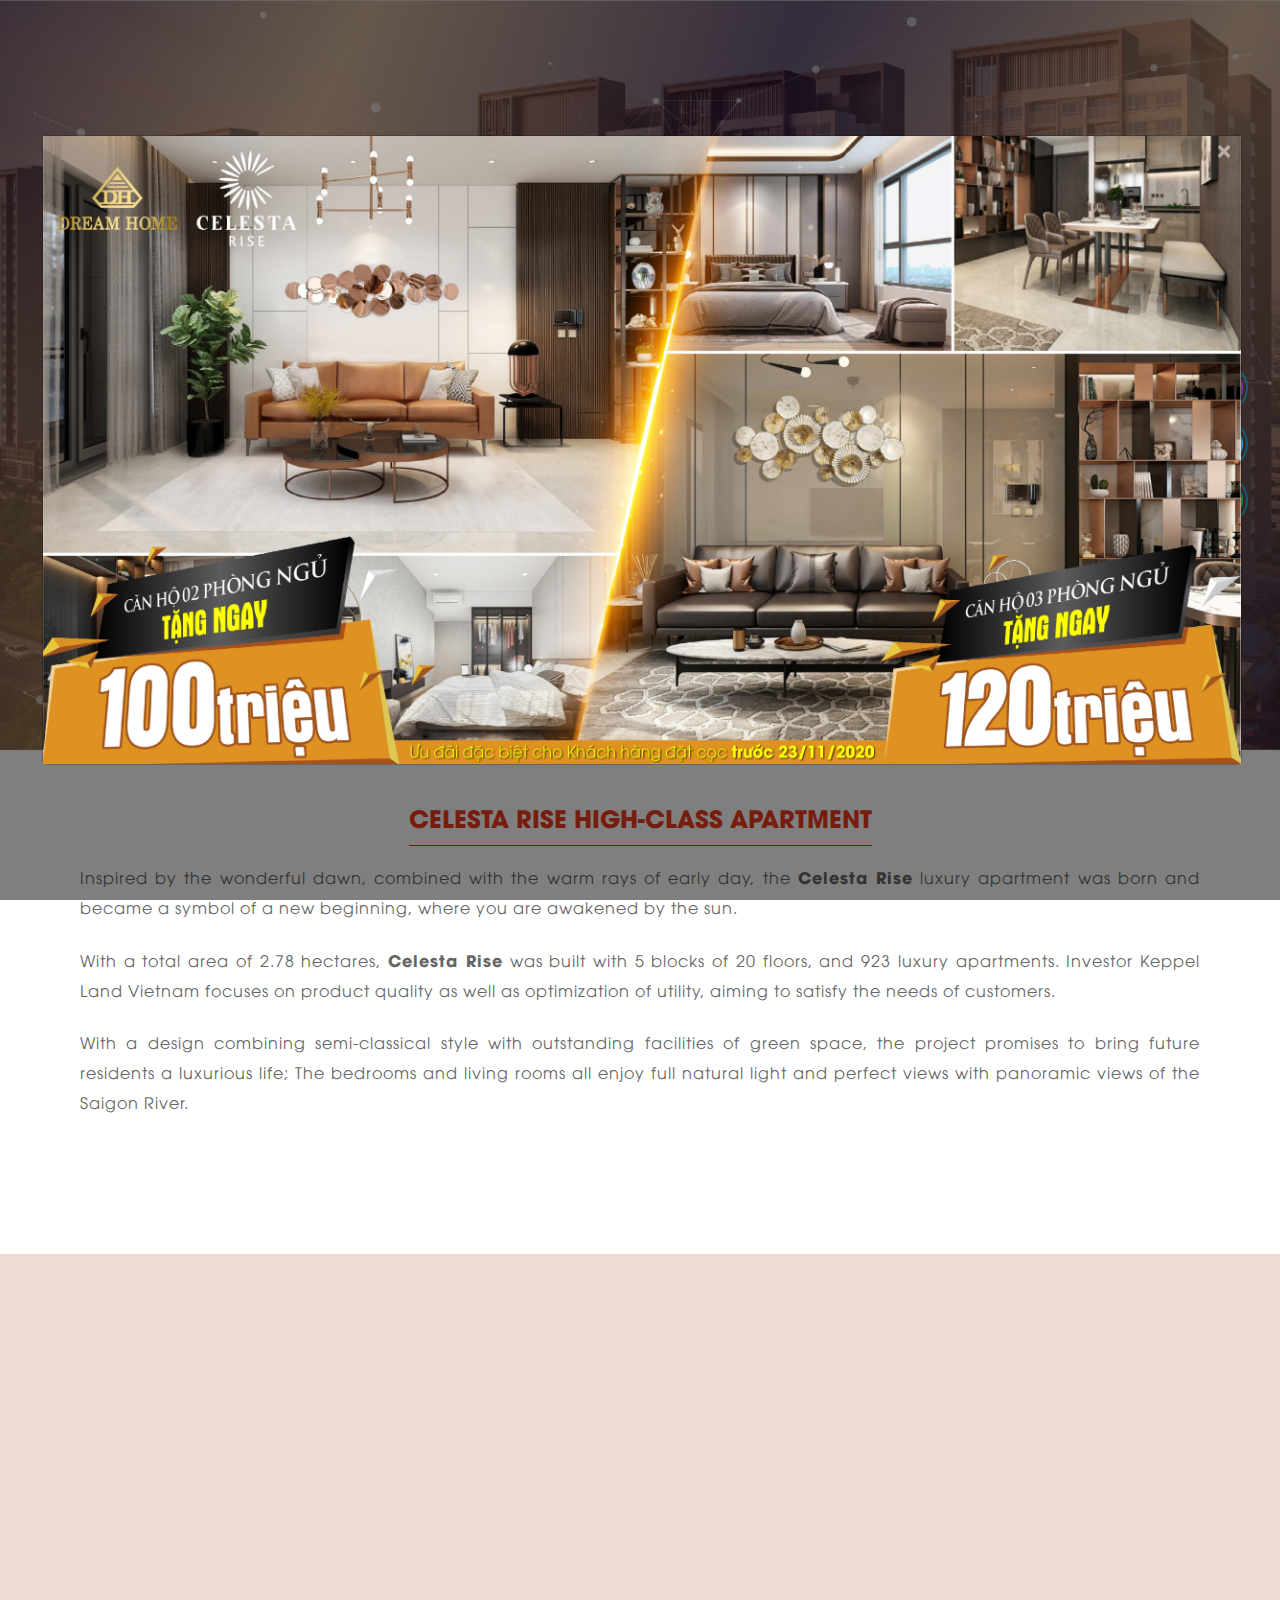
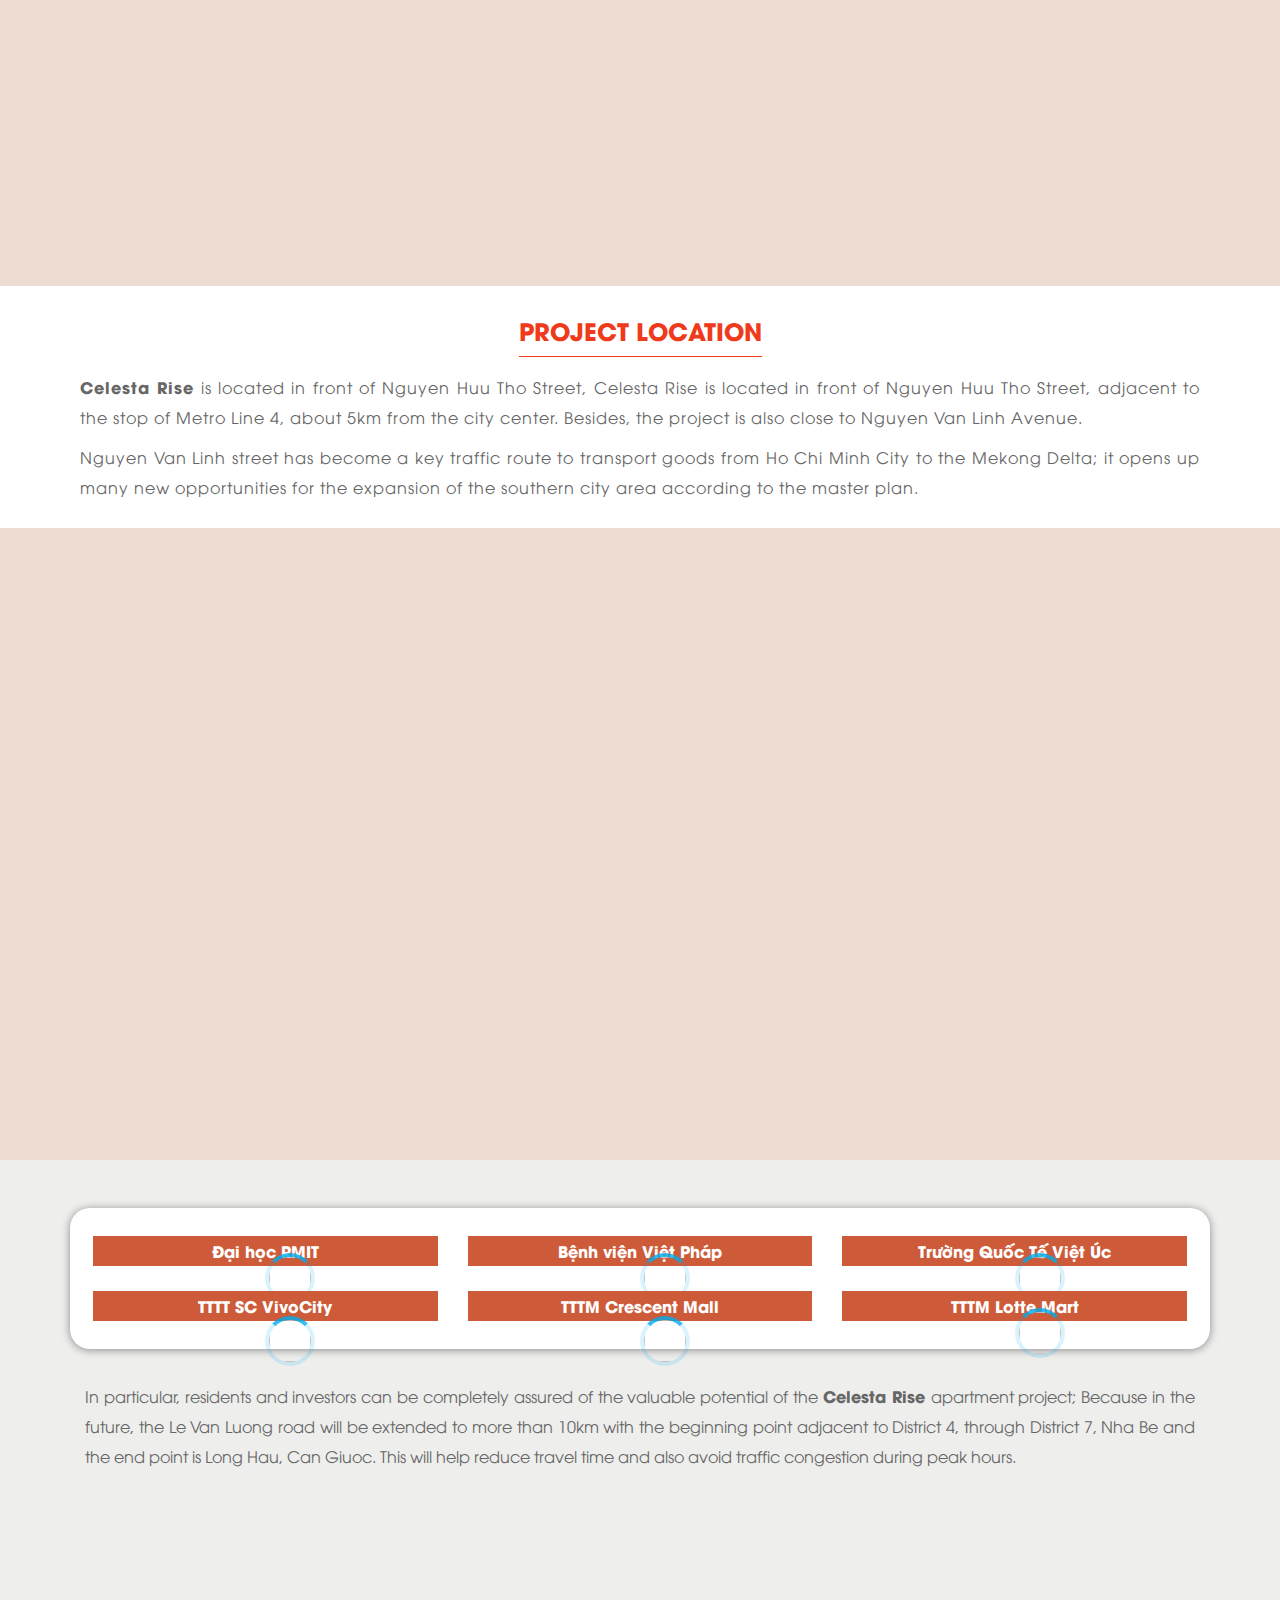
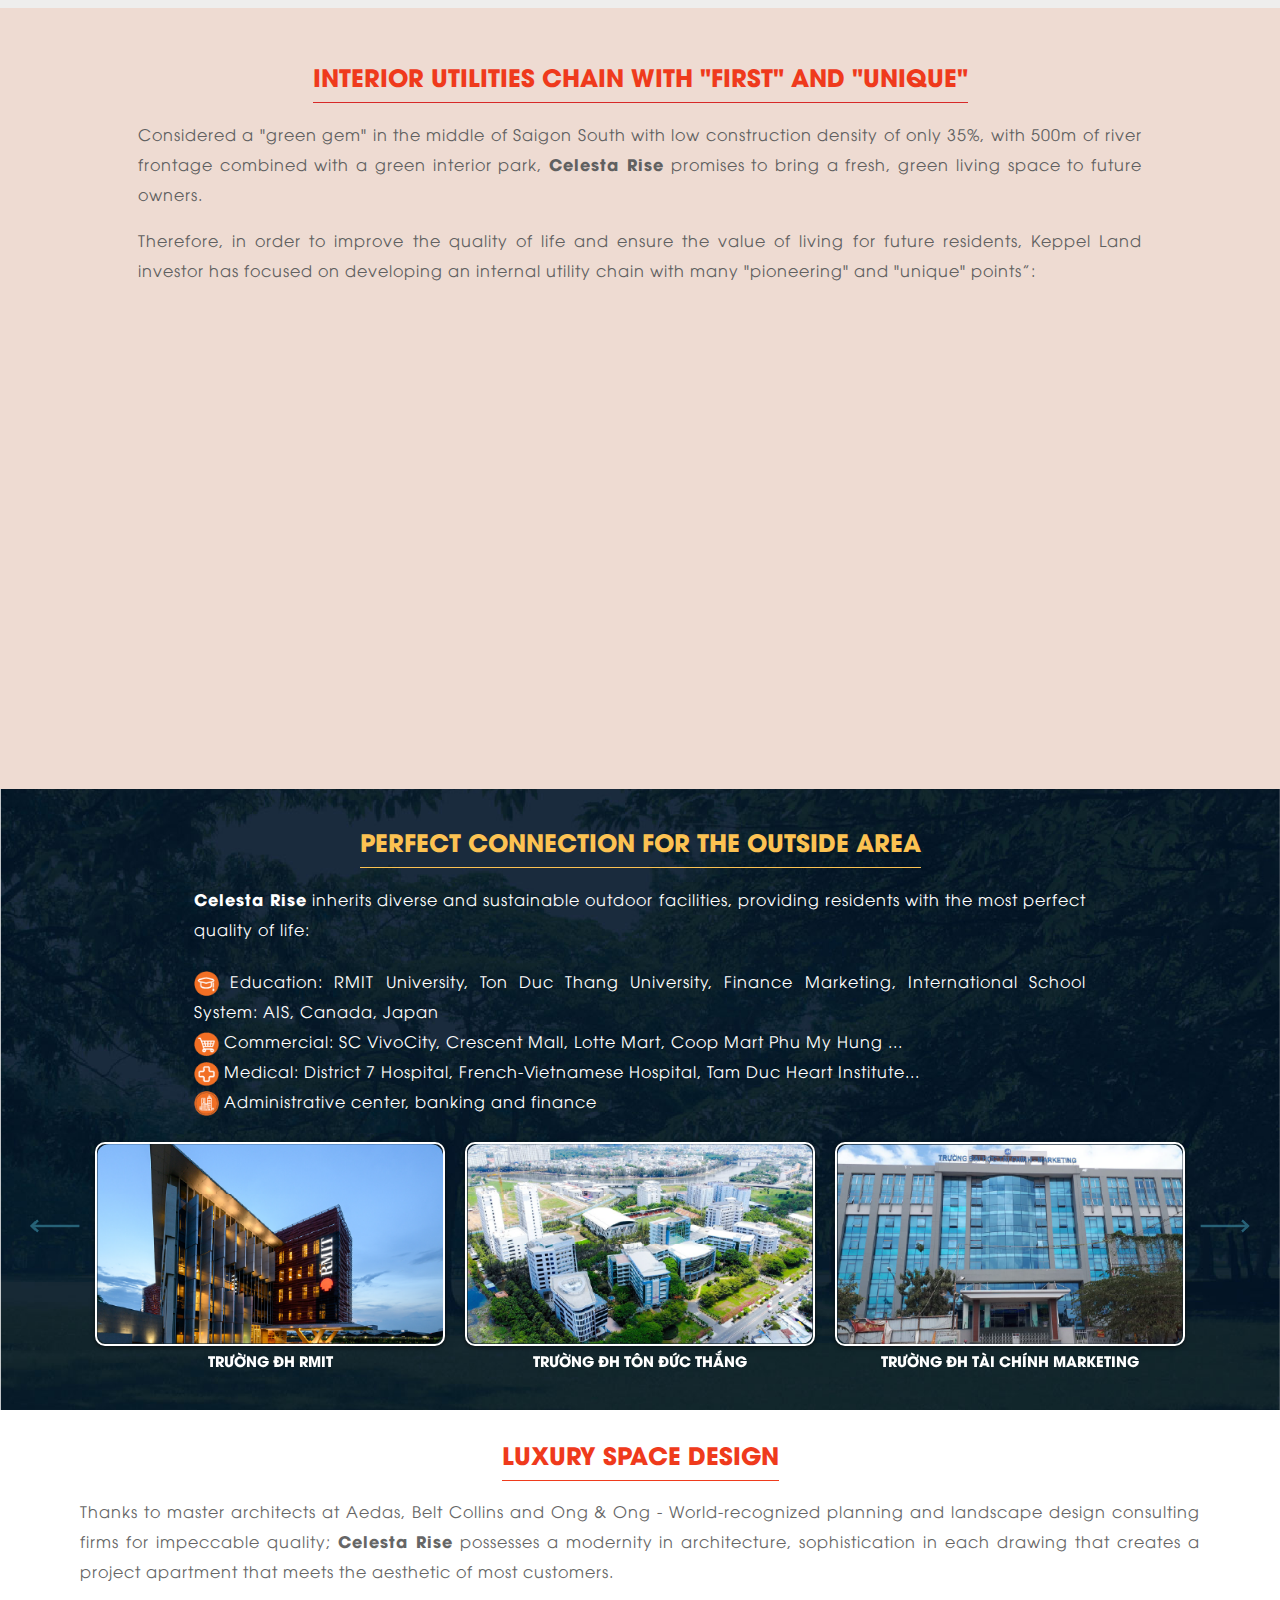
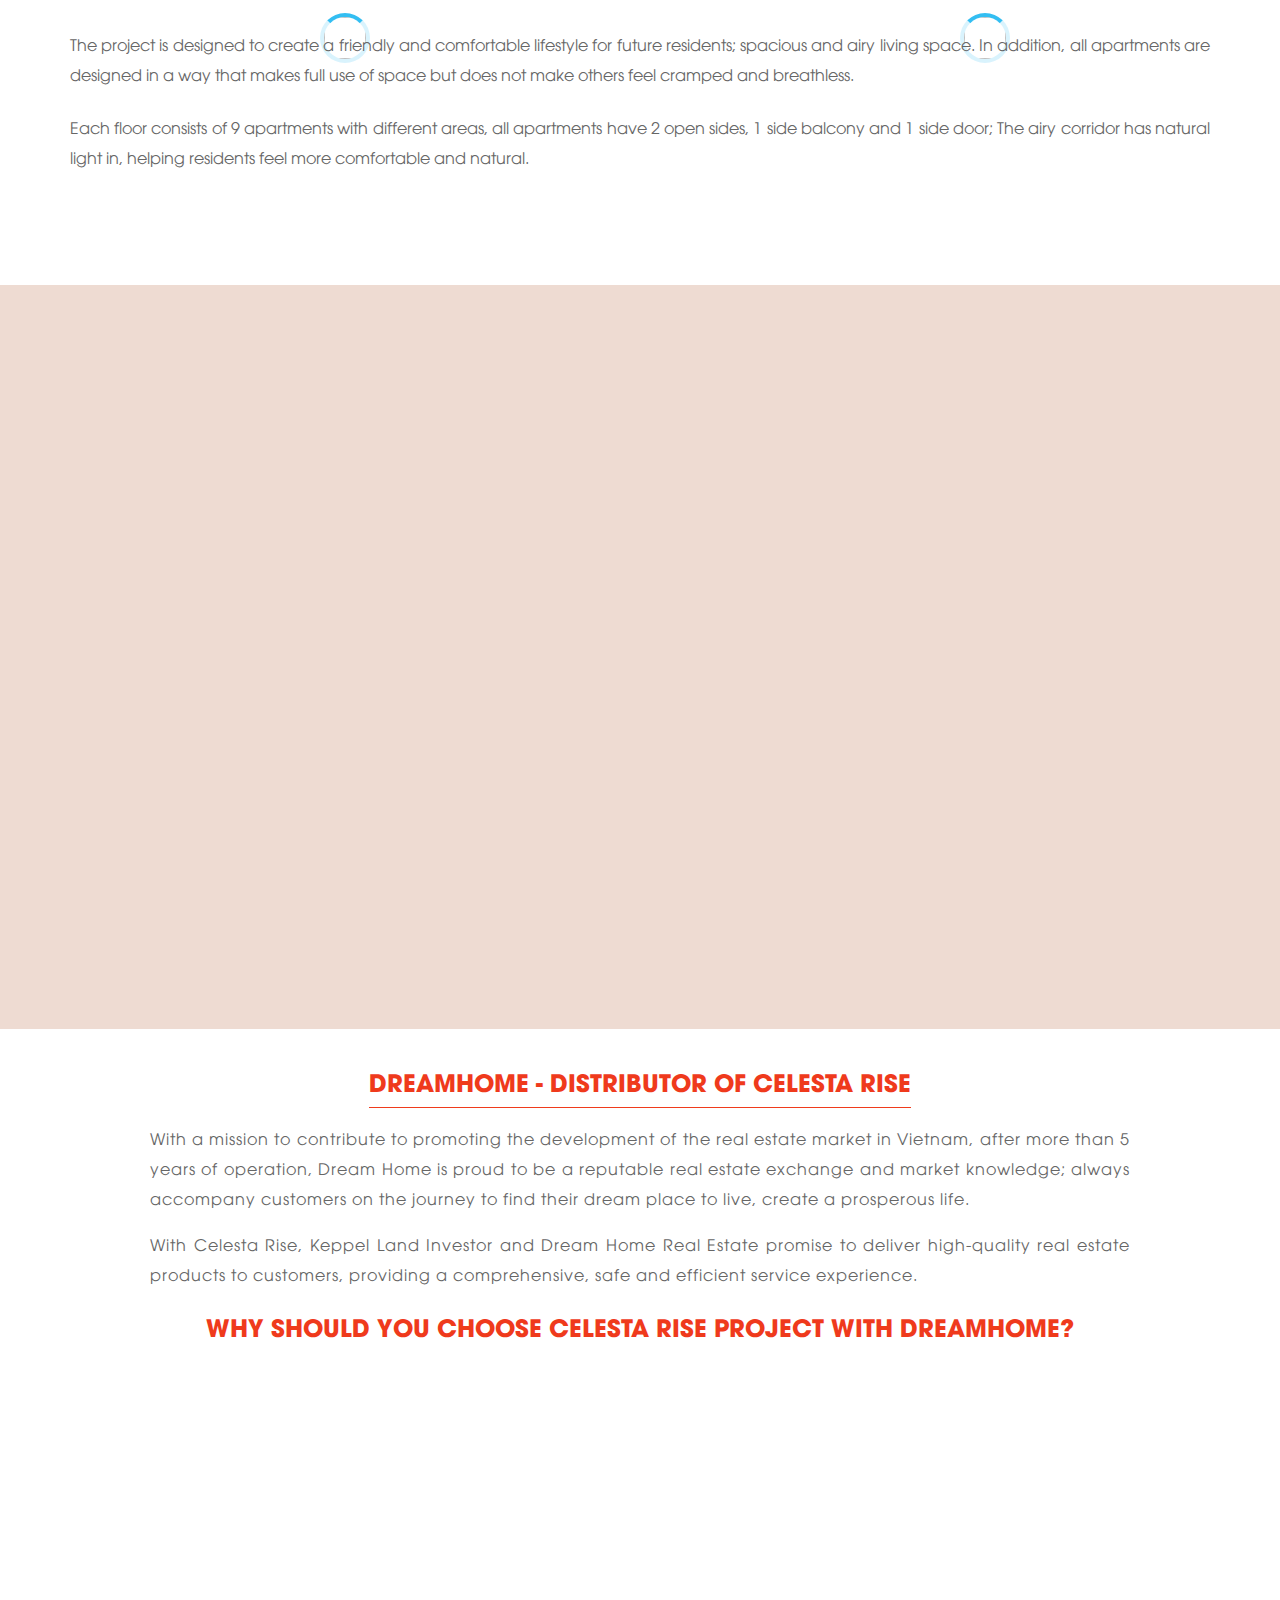
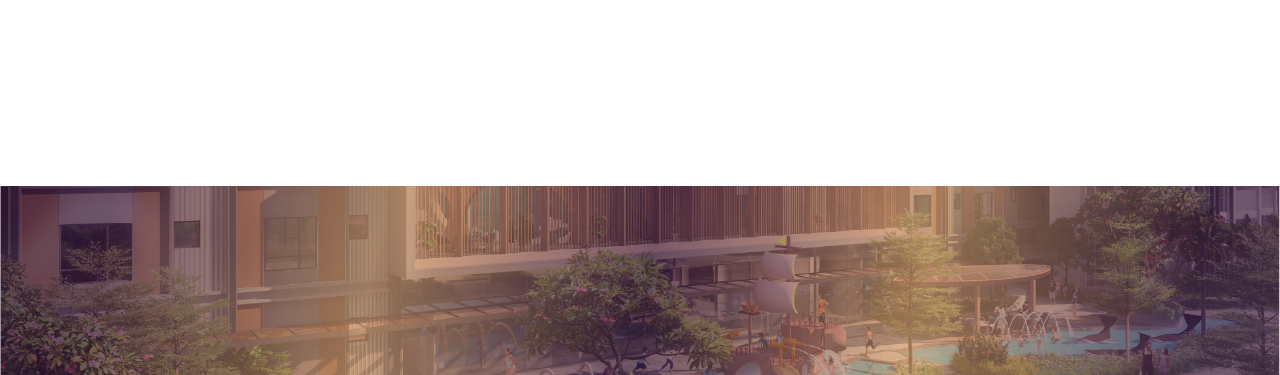
==== commit 2e5aa1e2: "update en" ====
--- a/en/index.html
+++ b/en/index.html
@@ -107,13 +107,13 @@
             <div class="row menu mt-md-5">
                 <div class="col-lg-12 wow fadeInUp text-center" data-wow-duration="1s" data-wow-delay="0.2s" data-wow-offset="0" style="visibility: visible; animation-duration: 1s; animation-delay: 0.2s; animation-name: fadeInUp;">
                     <div class="btn">
-                        <a href="/">TỔNG QUAN</a>
+                        <a href="/en">OVERVIEW</a>
                     </div>
                     <div class="btn">
-                        <a href="/tin-tuc.html#tin-tuc">TIN TỨC</a>
+                        <a href="/en/news.html#tin-tuc">NEWS</a>
                     </div>
                     <div class="btn">
-                        <a href="/tin-tuc.html#question_2222">HỎI ĐÁP</a>
+                        <a href="/en/news.html#question_2222">Q&A</a>
                     </div>
                 </div>
             </div>
@@ -124,18 +124,18 @@
             <div class="row text-center">
                 <div class="section-title text-center mb-0">
                     <h2 class="text-bold header-title auto-center pb-3 mb-3 text-asss ">
-                        CĂN HỘ CAO CẤP CELESTA RISE
+                        CELESTA RISE HIGH-CLASS APARTMENT
                     </h2>
                     <p class="p-justify" style="width: 100%">
-                        Lấy cảm hứng từ khoảnh khắc bình minh tuyệt diệu, kết hợp với những tia nắng ấm đầu ngày, dự án căn hộ cao cấp <strong>Celesta Rise</strong> Nguyễn Hữu Thọ Nhà Bè đã ra đời, và trở thành biểu tượng cho sự khởi đầu mới tốt đẹp - là nơi bạn được đánh thức bởi ánh ban mai rực rỡ.
+                        Inspired by the wonderful dawn, combined with the warm rays of early day, the <strong>Celesta Rise</strong> luxury apartment was born and became a symbol of a new beginning, where you are awakened by the sun.
                     </p>
                     <br>
                     <p class="p-justify" style="width: 100%">
-                        Sở hữu diện tích 2,78ha, với 5 block cao 20 tầng, cùng 923 căn hộ cao cấp, CĐT Keppel Land Vietnam chú trọng vào chất lượng sản phẩm cũng như tối ưu tiện ích, hướng đến mục tiêu thỏa mãn nhu cầu của khách hàng.
+                        With a total area of 2.78 hectares, <strong>Celesta Rise</strong> was built with 5 blocks of 20 floors, and 923 luxury apartments. Investor Keppel Land Vietnam focuses on product quality as well as optimization of utility, aiming to satisfy the needs of customers.
                     </p>
                     <br>
                     <p class="p-justify" style="width: 100%">
-                        Với lối thiết kế tinh tế tích hợp phong cách bán cổ điển cùng các tiện ích nổi bật của không gian xanh, dự án hứa hẹn sẽ mang đến cho cư dân nơi đây sự sang trọng đẳng cấp; Các phòng ngủ, phòng khách đều hưởng trọn ánh sáng tự nhiên và tầm nhìn hoàn hảo với toàn cảnh nhìn ra sông Sài Gòn.
+                        With a design combining semi-classical style with outstanding facilities of green space, the project promises to bring future residents a luxurious life; The bedrooms and living rooms all enjoy full natural light and perfect views with panoramic views of the Saigon River.
                     </p>
                 </div>
                 <!--- END COL -->
@@ -162,35 +162,35 @@
                 </div><!-- END COL -->
                 <div class="col-lg-6 col-sm-12 col-xs-12 wow fadeInLeft no-padding" data-wow-duration="1s" data-wow-delay="0.1s" data-wow-offset="0" style="color: #606060">
                     <div class="single_feature single_feature_111 pl-md-4 pt-md-0 pt-xl-2  m-0">
-                        <h2 style="margin-top: -10px" class="text-red text-bold header-title pt-md-0 md-auto-center">TỔNG QUAN VỀ DỰ ÁN</h2>
+                        <h2 style="margin-top: -10px" class="text-red text-bold header-title pt-md-0 md-auto-center">PROJECT OVERVIEW</h2>
                         <ul class="m-0 ul-sssss">
                             <li><span class="ti-check-box"></span>
-                                Chủ đầu tư: <strong>Keppel Land kết hợp cùng Công ty CP Địa ốc Phú Long</strong> </li>
-                            <li><span class="ti-check-box"></span>
-                                Vị trí dự án: <strong>Mặt tiền đường Nguyễn Hữu Thọ, xã Phước Kiển, huyện Nhà Bè, TP.HCM</strong></li>
-                            <li><span class="ti-check-box"></span>
-                                Quy mô dự án: <strong>2,78ha - gồm 5 block 20 tầng</strong></li>
-                            <li><span class="ti-check-box"></span>
-                                Số căn: <strong>923 căn hộ cao cấp</strong></li>
-                            <li><span class="ti-check-box"></span>
-                                Loại hình sản phẩm: <strong>Căn hộ chung cư cao cấp, Shophouse, Officetel và chuỗi tiện ích dịch vụ</strong></li>
+                                Investor: <strong>Keppel Land and Phu Long Real Estate</strong> </li>
+                            <li><span class="ti-check-box"></span>
+                                Project location: <strong>Front Nguyen Huu Tho Street, Phuoc Kien Commune, Nha Be District, HCMC</strong></li>
+                            <li><span class="ti-check-box"></span>
+                                Project scale: <strong>2.78 hectares - 5 blocks of 20 floors</strong></li>
+                            <li><span class="ti-check-box"></span>
+                                Number of apartments: <strong>923</strong></li>
+                            <li><span class="ti-check-box"></span>
+                                Product type: <strong>Apartment, Shophouse, Officetel and utility chain</strong></li>
                             <br>
                             <li>
                                 <span class="ti-check-box"></span>
-                                Chi tiết sản phẩm: <br>
-                                - Căn hộ 2PN: <strong>Từ 78m2 – 90m2</strong> <br>
-                                - Căn hộ 3PN: <strong>105m2</strong>
+                                Product details: <br>
+                                - 2 bedrooms apartment: <strong>78m2 – 90m2</strong> <br>
+                                - 3 bedrooms apartment: <strong>105m2</strong>
                             </li>
                             <li>
                                 <span class="ti-check-box"></span>
-                                Pháp lý dự án: <strong>Sổ hồng</strong> <br>
+                                Project legal: <strong>House ownership certificate</strong> <br>
                                 - Người Việt Nam sở hữu lâu dài,<br>
-                                - Người nước ngoài 50 năm theo luật pháp hiện hành
+                                - Foreigners own with 50 years under the laws of Vietnam.
                             </li>
                             <li>
                                 <span class="ti-check-box"></span> Bàn giao: <strong>Giao thô hoặc hoàn thiện đầy đủ nội thất cơ bản</strong> </li>
                             <li>
-                                <span class="ti-check-box"></span>Dự kiến hoàn thành: <strong>2023</strong></li>
+                                <span class="ti-check-box"></span>Expected completion: <strong>2023</strong></li>
                         </ul>
                     </div>
                 </div><!-- END COL -->
@@ -202,13 +202,13 @@
             <div class="row text-center">
                 <div class="section-title text-center mt-3 mb-3">
                     <h1 class="text-red text-bold header-title pt-0 mt-0 auto-center text-asss">
-                        VỊ TRÍ DỰ ÁN CĂN HỘ CAO CẤP CELESTA RISE
+                        PROJECT LOCATION
                     </h1>
                     <p class="p-justify" style="width: 100%;padding-bottom: 10px">
-                        <strong>Celesta Rise</strong> tọa lạc ngay mặt tiền đường Nguyễn Hữu Thọ với lộ giới rộng 60m, nằm liền kề trạm dừng của tuyến tàu điện Metro số 4 và chỉ cách trung tâm thành phố khoảng 5km. Không chỉ vậy, dự án còn nằm rất gần với Đại lộ Nguyễn Văn Linh – Xương sống của Nam Sài Gòn (dài 17.8 km, rộng 120m xuyên suốt khu Nam).
+                        <strong>Celesta Rise</strong> is located in front of Nguyen Huu Tho Street, Celesta Rise is located in front of Nguyen Huu Tho Street, adjacent to the stop of Metro Line 4, about 5km from the city center. Besides, the project is also close to Nguyen Van Linh Avenue.
                     </p>
                     <p class="p-justify" style="width: 100%;padding-bottom: 10px">
-                        Có thể thấy, tuyến Nguyễn Văn Linh đã trở thành tuyến giao thông huyết mạch vận chuyển hàng hóa từ TP.HCM đến Đồng Bằng Sông Cửu Long; mở ra rất nhiều cơ hội mới cho việc mở rộng khu Nam thành phố theo quy hoạch tổng thể.
+                        Nguyen Van Linh street has become a key traffic route to transport goods from Ho Chi Minh City to the Mekong Delta; it opens up many new opportunities for the expansion of the southern city area according to the master plan.
                     </p>
                 </div>
                 <!--- END COL -->
@@ -223,19 +223,19 @@
                 <div class="offset-md-1 col-lg-5 col-sm-12 col-xs-12 wow fadeInLeft no-padding" data-wow-duration="1s" data-wow-delay="0.1s" data-wow-offset="0" style="margin-top: auto;margin-bottom: auto;">
                     <div class="single_feature single_feature_111 single_feature_11111 pt-0 p-3">
                         <p class="mt-3 p-justify">
-                            Ngoài ra, <strong>Celesta Rise</strong> còn được bao quanh bởi dòng sông uốn lượn, đem đến nguồn sinh khí tuyệt vời cho người sở hữu, kiến tạo nên một cuộc sống an lành và bình yên.
+                            In addition, <strong>Celesta Rise</strong> is also surrounded by a winding river, providing a great source of vitality for the owner, creating a peaceful life.
                         </p>
                         <p class="mt-3 p-justify">
-                            <strong>Celesta Rise</strong> nằm đối diện Khu đô thị Dragon City và cận kề Khu đô thị Phố Mỹ Hưng, điều này nói lên được cư dân sinh sống nơi đây sẽ thừa hưởng được toàn bộ giá trị sống đã hiện hữu như: cơ sở hạ tầng, môi trường cảnh quan trong lành và dịch vụ tiện ích khép kín,...
+                            <strong>Celesta Rise</strong> is located opposite Dragon City urban area and adjacent to Phu My Hung urban area, this means that residents living here will inherit all existing living values such as: infrastructure, fresh landscape environment and closed utility services,...
                         </p>
                         <ul class="m-0">
-                            <li><span class="ti-check-box"></span><strong>5 phút:</strong> đến Đại học RMIT, Đại học Tôn Đức Thắng, TTTM SC VivoCity,...
-                            </li>
-                            <li><span class="ti-check-box"></span><strong>7 phút: </strong> đến Bệnh viện Pháp Viện, TTTM Crescent Mall, SECC, Lotte Mart,...
-                            </li>
-                            <li><span class="ti-check-box"></span><strong>10 phút:</strong> đến Phú Mỹ Hưng, các trường quốc tế Renaissance Saigon, Việt Úc, Vstar, Nhật, Đài Loan, Hàn Quốc,...thông qua tuyến Nguyễn Hữu Thọ
-                            </li>
-                            <li><span class="ti-check-box"></span><strong>25 phút:</strong> đến trung tâm Quận 1 thông qua tuyến Nguyễn Hữu Thọ, cầu Kênh Tẻ
+                            <li><span class="ti-check-box"></span><strong>5 minutes:</strong> Arrive at RMIT University, Ton Duc Thang University, SC VivoCity Shopping Center, ...
+                            </li>
+                            <li><span class="ti-check-box"></span><strong>7 minutes: </strong> Arrive at Hospital, Crescent Mall, SECC, Lotte Mart, ...
+                            </li>
+                            <li><span class="ti-check-box"></span><strong>10 minutes:</strong> to Phu My Hung, Renaissance Saigon international schools, Vietnam Australia, Vstar, Japan, Taiwan, Korea, ... via Nguyen Huu Tho route
+                            </li>
+                            <li><span class="ti-check-box"></span><strong>25 minutes:</strong> to District 1 via Nguyen Huu Tho route, Kenh Te bridge
                             </li>
                         </ul>
                     </div>
@@ -282,7 +282,7 @@
             <div class="row">
                 <div class="col-md-12">
                     <p class="mt-3 p-justify">
-                        Đặc biệt, cư dân và nhà đầu tư có thể hoàn toàn yên tâm về tiềm năng giá trị của dự án căn hộ Celesta Rise; bởi trong tương lai, tuyến đường đường Lê Văn Lương sẽ được mở rộng dài hơn 10km có điểm đầu giáp với quận 4, xuyên qua quận 7, Nhà Bè và điểm cuối là Long Hậu, Cần Giuộc của tỉnh Long An. Điều này sẽ giúp giảm ngắn thời gian di chuyển đồng thời tránh được tình trạng ùn tắc giao thông vào giờ cao điểm.
+                        In particular, residents and investors can be completely assured of the valuable potential of the <strong>Celesta Rise </strong> apartment project; Because in the future, the Le Van Luong road will be extended to more than 10km with the beginning point adjacent to District 4, through District 7, Nha Be and the end point is Long Hau, Can Giuoc. This will help reduce travel time and also avoid traffic congestion during peak hours.
                     </p>
                     <div class="section-title text-center mt-4 mb-0">
                         <div class="home_btn">
@@ -302,13 +302,13 @@
             <div class="row text-center">
                 <div class="section-title text-center mt-3 mb-3">
                     <h1 class="text-red text-bold header-title pt-0 mt-0 auto-center text-asss">
-                        CHUỖI TIỆN ÍCH NỘI KHU VỚI ƯU ĐIỂM “TIÊN PHONG” VÀ “UNIQUE”
+                        INTERIOR UTILITIES CHAIN WITH "FIRST" AND "UNIQUE"
                     </h1>
                     <p class="mt-3 p-justify">
-                        Được đánh giá là “viên ngọc xanh” nổi lên giữa khu Nam Sài Gòn với mật độ xây dựng rất thấp chỉ chiếm 35%, cùng 500m mặt tiền sông kết hợp với công viên nội khu xanh mát, dự án Celesta Rise hứa hẹn sẽ mang đến một không gian sống trong lành, xanh mát để cư dân có thể thỏa sức đắm mình trong ốc đảo nhiệt đới xanh mướt.
+                        Considered a "green gem" in the middle of Saigon South with low construction density of only 35%, with 500m of river frontage combined with a green interior park, <strong>Celesta Rise</strong> promises to bring a fresh, green living space to future owners.
                     </p>
                     <p class="mt-3 p-justify">
-                        Bởi thể, nhằm hướng đến mục tiêu nâng cao chất lượng cuộc sống và đảm bảo giá trị an cư cho cư dân tương lai, CĐT Keppel Land đã chú tâm phát triển chuỗi tiện ích nội khu với nhiều điểm “tiên phong” và “Unique” mà trước đây hiếm có dự án nào sở hữu được:
+                        Therefore, in order to improve the quality of life and ensure the value of living for future residents, Keppel Land investor has focused on developing an internal utility chain with many "pioneering" and "unique" points”:
                     </p>
                 </div>
             </div>
@@ -317,25 +317,25 @@
                     <div class="single_feature single_feature_333 pt-0 pl-4 pr-md-3 m-0">
                         <ul class="m-0 check-yellow">
                             <li><span class="ti-check-box"></span>
-                                Cụm 3 hồ bơi đầu tiên và duy nhất trong khu vực (Hồ bơi thư giãn phong cách resort, Hồ bơi chuẩn Olympic 50m, Khu vui chơi nước chủ đề “Tàu hải tặc” 50m cho trẻ em)
-                            </li>
-                            <li><span class="ti-check-box"></span>
-                                Khu Movie Camp đầu tiên
-                            </li>
-                            <li><span class="ti-check-box"></span>
-                                Công viên thú cưng
-                            </li>
-                            <li><span class="ti-check-box"></span>
-                                Club House tại tầng 3 bao gồm: Gym, Spa, Yoga, Sauna, Karaoke,...
-                            </li>
-                            <li><span class="ti-check-box"></span>
-                                Đường chạy bộ 600m, sân bóng rổ mini, sân tennis, hồ bơi 50m, hồ bơi nghỉ dưỡng dài 50m.
-                            </li>
-                            <li><span class="ti-check-box"></span>
-                                Hệ thống lọc trung tâm cung cấp nước sạch từng căn hộ.
-                            </li>
-                            <li><span class="ti-check-box"></span>
-                                Khu vực mua sắm ngay tầng khối đế.
+                                The first and only 3 swimming pools in the area (resort swimming pool, Olympic standard swimming pool 50m, water park theme "Pirate ship" 50m for children).
+                            </li>
+                            <li><span class="ti-check-box"></span>
+                                The first Movie Camp
+                            </li>
+                            <li><span class="ti-check-box"></span>
+                                Pet park
+                            </li>
+                            <li><span class="ti-check-box"></span>
+                                Club House: Gym, Spa, Yoga, Sauna, Karaoke,...
+                            </li>
+                            <li><span class="ti-check-box"></span>
+                                600m jogging track, mini basketball court, tennis court, ...
+                            </li>
+                            <li><span class="ti-check-box"></span>
+                                Central filtration system provides clean water to each apartment
+                            </li>
+                            <li><span class="ti-check-box"></span>
+                                Shopping area.
                             </li>
                         </ul>
                     </div>
@@ -364,24 +364,20 @@
             <div class="row text-center">
                 <div class="section-title text-center mt-0 mb-3">
                     <h1 class="text-red text-bold header-title pt-0 mt-0 auto-center text-asss" style="color: #fcc252">
-                        KẾT NỐI TIỆN ÍCH NGOẠI KHU HOÀN HẢO
+                        PERFECT CONNECTION FOR THE OUTSIDE AREA
                     </h1>
                     <p class="mt-3 p-justify">
-                        Dựa vào ưu thế tọa lạc tại vị trí đắc địa, Celesta Rise thừa hưởng các tiện ích ngoại khu đa dạng và bền vững, mang đến cho dân cư chất lượng cuộc sống hoàn hảo nhất.
+                        <strong>Celesta Rise</strong> inherits diverse and sustainable outdoor facilities, providing residents with the most perfect quality of life:
                     </p>
                     <br>
                     <p class="p-justify">
-                        <span><img class="img-bullet" src="/assets/images/bullet-tien-ich-1.png"></span>
-                        Về giáo dục: Trường đại học RMIT, Trường đại học Tôn Đức Thắng, Trường đại học Tài Chính Marketing,... Hệ thống Trường quốc tế: AIS, Canada, Nhật Bản</p>
+                        <span><img class="img-bullet" src="/assets/images/bullet-tien-ich-1.png"></span> Education: RMIT University, Ton Duc Thang University, Finance Marketing, International School System: AIS, Canada, Japan</p>
                     <p class="p-justify">
-                        <span><img class="img-bullet" src="/assets/images/bullet-tien-ich-2.png"></span>
-                        Về thương mại: SC VivoCity, Crescent Mall, Lotte Mart, Coop Mart Phú Mỹ Hưng...</p>
+                        <span><img class="img-bullet" src="/assets/images/bullet-tien-ich-2.png"></span> Commercial: SC VivoCity, Crescent Mall, Lotte Mart, Coop Mart Phu My Hung ...</p>
                     <p class="p-justify">
-                        <span><img class="img-bullet" src="/assets/images/bullet-tien-ich-3.png"></span>
-                        Về y tế: Bệnh viện Quận 7, Bệnh viện Pháp Việt, Viện tim Tâm Đức...</p>
+                        <span><img class="img-bullet" src="/assets/images/bullet-tien-ich-3.png"></span> Medical: District 7 Hospital, French-Vietnamese Hospital, Tam Duc Heart Institute...</p>
                     <p class="p-justify">
-                        <span><img class="img-bullet" src="/assets/images/bullet-tien-ich-4.png"></span>
-                        Trung tâm hành chính, tài chính ngân hàng khu Nam Sài Gòn</p>
+                        <span><img class="img-bullet" src="/assets/images/bullet-tien-ich-4.png"></span> Administrative center, banking and finance</p>
                 </div>
             </div>
             <!-- END ROW -->
@@ -427,12 +423,10 @@
             <div class="row text-center">
                 <div class="section-title text-center mt-3 mb-3">
                     <h1 class="text-red text-bold header-title pt-0 mt-0 auto-center text-asss">
-                        THIẾT KẾ KHÔNG GIAN XỨNG TẦM ĐẲNG CẤP
+                        LUXURY SPACE DESIGN
                     </h1>
                     <p class="p-justify" style="width: 100%;padding-bottom: 10px">
-                        Nhờ bàn tay “phù thủy” của các kiến trúc sư bậc thầy tại Aedas, Belt Collins và Ong&Ong - Các công ty tư vấn, thiết
-                        kế cảnh quan và quy hoạch được công nhận trên toàn thế giới về chất lượng hoàn hảo; dự án Celesta Rise mang
-                        nét hiện đại trong kiến trúc, tinh tế trong từng nét vẽ tạo nên căn hộ dự án đáp ứng được thẩm mỹ của đa số khách hàng.
+                        Thanks to master architects at Aedas, Belt Collins and Ong & Ong - World-recognized planning and landscape design consulting firms for impeccable quality; <strong>Celesta Rise</strong> possesses a modernity in architecture, sophistication in each drawing that creates a project apartment that meets the aesthetic of most customers.
                     </p>
                 </div>
                 <!--- END COL -->
@@ -452,11 +446,11 @@
         <div class="container">
             <div class="row text-center m-ss-2">
                 <p class="p-justify">
-                    Dự án được thiết kế theo lối ưu việt, tạo cho cư dân tương lai phong cách sống thân thiện, tiện nghi, gần gũi; không gian sống rộng rãi, thoáng mát; ngoài ra tất cả các căn hộ được thiết kế theo cách tận dụng triệt để không gian nhưng không khiến người khác cảm thấy chật chội khó thở.
+                    The project is designed to create a friendly and comfortable lifestyle for future residents; spacious and airy living space. In addition, all apartments are designed in a way that makes full use of space but does not make others feel cramped and breathless.
                 </p>
                 <br>
                 <p class="p-justify">
-                    Mỗi tầng của chung cư được thiết kế gồm 9 căn hộ với các diện tích khác nhau, tất cả các căn hộ đều sở hữu 2 mặt thoáng, 1 mặt ban công và 1 mặt là cửa ra vào; hành lang thông thoáng có ánh sáng tự nhiên tràn vào, giúp cư dân có được cảm giác thoải mái và tự nhiên hơn.
+                    Each floor consists of 9 apartments with different areas, all apartments have 2 open sides, 1 side balcony and 1 side door; The airy corridor has natural light in, helping residents feel more comfortable and natural.
                 </p>
                 <div class="section-title text-center mt-4 mb-4">
                     <div class="home_btn">
@@ -484,29 +478,46 @@
                 <div class="col-lg-6 col-sm-12 col-xs-12 wow fadeInLeft" data-wow-duration="1s" data-wow-delay="0.1s" data-wow-offset="0">
                     <div class="single_feature single_feature_444 pt-md-4 p-2">
                         <h2 class="text-red text-bold header-title pt-0">
-                            PHƯƠNG THỨC THANH TOÁN
+                            PAYMENT METHODS
                         </h2>
                         <p class="p-justify">
-                            Với sự linh hoạt thông qua việc chia tiến độ thanh toán thành nhiều đợt, CĐT kỳ vọng đảm bảo được sự tiện lợi cho quý khách hàng có nhu cầu sở hữu Celesta Rise; có thể được giảm nhẹ về dòng tiền vì tiến độ thanh toán dàn trải theo thời gian.
+                            With the flexibility through dividing the payment schedule into several installments, the Investor expects to ensure convenience for customers wishing to own <strong>Celesta Rise</strong>.
                         </p>
                         <ul class="m-0 check-yellow">
-                            <li><span class="ti-check-box"></span>Căn hộ bàn giao thô: 45 Triệu/m2</li>
-                            <li><span class="ti-check-box"></span>Căn hộ bàn giao full nội thất: 50 Triệu/m2</li>
-                            <li><span class="ti-check-box"></span>Đặt cọc giữ chỗ 50tr/căn</li>
-                            <li><span class="ti-check-box"></span>Thanh toán 20% ký Hợp đồng mua bán (đợt 1 và 2)</li>
-                            <li><span class="ti-check-box"></span>Thanh toán 30% trong 18 tháng (6 đợt tiếp theo - mỗi 3 tháng 5%) Thanh toán 45% bàn giao căn hộ</li>
-                            <li><span class="ti-check-box"></span>Thanh toán 5% cuối cùng bàn giao sổ hồng</li>
-                            <li><span class="ti-check-box"></span>Đặc biệt, CĐT hỗ trợ thanh toán trực tiếp và không cần vay vốn thông qua ngân hàng</li>
+                            <li><span class="ti-check-box"></span>
+                                Apartment without furniture: 45 million / m2
+                            </li>
+                            <li><span class="ti-check-box"></span>
+                                Fully furnished apartment: 50 million / m2
+                            </li>
+                            <li><span class="ti-check-box"></span>
+                                Deposit 50 million / unit
+                            </li>
+                            <li><span class="ti-check-box"></span>
+                                Payment of 20% for signing sale contract (phase 1 and 2)
+                            </li>
+                            <li><span class="ti-check-box"></span>
+                                30% payment in 18 months
+                            </li>
+                            <li><span class="ti-check-box"></span>
+                                45% payment for handing over the apartment
+                            </li>
+                            <li><span class="ti-check-box"></span>
+                                Pay 5%, hand over House ownership certificate
+                            </li>
+                            <li><span class="ti-check-box"></span>
+                                In particular, investors support direct payments and do not need bank loans
+                            </li>
                         </ul>
                         <h2 class="text-red text-bold header-title pt-0">
-                            PHÁP LÝ MINH BẠCH HOÀN CHỈNH
+                            LEGAL TRANSPARENCY RULES
                         </h2>
                         <ul class="m-0 check-yellow">
                             <li><span class="ti-check-box"></span>
-                                CĐT Keppel Land tiềm lực luôn được đánh giá cao về tính pháp lý của các dự án.
-                            </li>
-                            <li><span class="ti-check-box"></span>
-                                *Sở hữu sổ hồng lâu dài dành cho người Việt, 50 năm dành cho người nước ngoài.
+                                Keppel Land investor is always appreciated for the legality of projects.
+                            </li>
+                            <li><span class="ti-check-box"></span>
+                                *Owning a permanent House ownership certificate for Vietnamese people, 50 years for foreigners.
                             </li>
                         </ul>
                     </div>
@@ -519,33 +530,33 @@
             <div class="text-center">
                 <div class="section-title text-center mb-1">
                     <h1 class="text-red text-bold header-title pt-0 mt-0 auto-center text-asss">
-                        DREAMHOME - ĐƠN VỊ PHÂN PHỐI DỰ ÁN CELESTA RISE
+                        DREAMHOME - DISTRIBUTOR OF CELESTA RISE
                     </h1>
                     <p class="p-justify mb-md-3">
-                        Mang sứ mệnh góp phần thúc đẩy sự phát triển thị trường bất động sản Việt Nam, sau hơn 5 năm phát triển, Dream Home tự hào là sàn giao dịch BĐS uy tín và am hiểu thị trường; luôn đồng hành cùng khách hàng trên hành trình tìm chốn an cư mơ ước, kiến tạo nên cuộc sống thịnh vượng.
+                        With a mission to contribute to promoting the development of the real estate market in Vietnam, after more than 5 years of operation, Dream Home is proud to be a reputable real estate exchange and market knowledge; always accompany customers on the journey to find their dream place to live, create a prosperous life.
                     </p>
                     <p class="p-justify">
-                        Với dự án Celesta Rise, CĐT Keppel Land cùng sàn giao dịch BĐS Dream Home cam kết sẽ trao gửi sản phẩm bất động sản với chất lượng cao đến quý khách hàng, cung cấp những trải nghiệm dịch vụ bất động sản toàn diện, an toàn và hiệu quả.
+                        With Celesta Rise, Keppel Land Investor and Dream Home Real Estate promise to deliver high-quality real estate products to customers, providing a comprehensive, safe and efficient service experience.
                     </p>
                 </div>
             </div><!-- END ROW -->
             <h1 class="text-red text-bold header-title pt-0 mt-4 no-underline auto-center text-asss">
-                VÌ SAO BẠN NÊN CHỌN MUA DỰ ÁN CELESTA RISE VỚI DREAMHOME
+                WHY SHOULD YOU CHOOSE CELESTA RISE PROJECT WITH DREAMHOME? 
             </h1>
             <div class="row text-center tientich">
-                <div class="col-md-3 col-sm-12 col-xs-12 wow fadeIn tienich_bg" style=";height: 430px;background-size: cover;background-repeat: no-repeat;" data-wow-duration="1s" data-wow-delay="0.3s" data-wow-offset="0" title="Đơn vị từng đồng hành cùng các CĐT uy tín như: Đất Xanh, Khang Điền, Phát Đạt,... phân phối các sản phẩm Bất động sản uy tín và chất lượng cao hơn 5 năm liền.">
+                <div class="col-md-3 col-sm-12 col-xs-12 wow fadeIn tienich_bg" style=";height: 430px;background-size: cover;background-repeat: no-repeat;" data-wow-duration="1s" data-wow-delay="0.3s" data-wow-offset="0" title="The unit used to accompany investors: Dat Xanh, Khang Dien, Phat Dat, ... distribute prestigious and high quality real estate products for more than 5 years. And now, Dream Home continues to accompany Keppel Land - one of the largest multinational corporations in Singapore, with main businesses: oil and gas and marine, infrastructure and real estate.">
                     <p class="p-justify ">
-                        Đơn vị từng đồng hành cùng các CĐT uy tín như: Đất Xanh, Khang Điền, Phát Đạt,... phân phối các sản phẩm Bất động sản uy tín và chất lượng cao hơn 5 năm liền.
-                    </p>
-                </div><!-- END COL -->
-                <div class="col-md-3 col-sm-12 col-xs-12 wow fadeIn tienich_bg" style=";height: 430px;background-size: cover;background-repeat: no-repeat;" data-wow-duration="1s" data-wow-delay="0.3s" data-wow-offset="0" title=" Hiện tại, Dream Home tiếp tục đồng hành cùng Keppel Land - một trong những tập đoàn đa quốc gia lớn nhất Singapore, với các ngành kinh doanh chính: dầu khí và hàng hải, cơ sở hạ tầng và bất động sản.">
+                        The unit used to accompany investors: Dat Xanh, Khang Dien, Phat Dat, ... distribute prestigious and high quality real estate products for more than 5 years. And now, Dream Home continues to accompany Keppel Land - one of the largest multinational corporations in Singapore, with main businesses: oil and gas and marine, infrastructure and real estate.
+                    </p>
+                </div><!-- END COL -->
+                <div class="col-md-3 col-sm-12 col-xs-12 wow fadeIn tienich_bg" style=";height: 430px;background-size: cover;background-repeat: no-repeat;" data-wow-duration="1s" data-wow-delay="0.3s" data-wow-offset="0" title="The unit has successfully distributed a series of major real estate projects: Precia, Opal Skyline, Lovera (1,2,3, Vista, Premier), Astral City (distributing), Verosa Park (distributing),...">
                     <p class="p-justify ">
-                        Hiện tại, Dream Home tiếp tục đồng hành cùng Keppel Land - một trong những tập đoàn đa quốc gia lớn nhất Singapore, với các ngành kinh doanh chính: dầu khí và hàng hải, cơ sở hạ tầng và bất động sản.
-                    </p>
-                </div><!-- END COL -->
-                <div class="col-md-3 col-sm-12 col-xs-12 wow fadeIn tienich_bg" style=";height: 430px;background-size: cover;background-repeat: no-repeat;" data-wow-duration="1s" data-wow-delay="0.3s" data-wow-offset="0" title="Đơn vị đã phân phối thành công hàng loạt các dự án BĐS lớn: Dự án Precia, Dự án Opal Skyline, Dự án Lovera (1,2,3, Vista, Premier), Dự án Astral City (đang phân phối), Dự án Verosa Park (đang phân phối),...">
+                        The unit has successfully distributed a series of major real estate projects: Precia, Opal Skyline, Lovera (1,2,3, Vista, Premier), Astral City (distributing), Verosa Park (distributing),...
+                    </p>
+                </div><!-- END COL -->
+                <div class="col-md-3 col-sm-12 col-xs-12 wow fadeIn tienich_bg" style=";height: 430px;background-size: cover;background-repeat: no-repeat;" data-wow-duration="1s" data-wow-delay="0.3s" data-wow-offset="0" title="The unit specializes in supporting, consulting and distributing prestigious Real Estate products with the payment policy received from investors, clear and transparent legal.">
                     <p class="p-justify ">
-                        Đơn vị đã phân phối thành công hàng loạt các dự án BĐS lớn: Dự án Precia, Dự án Opal Skyline, Dự án Lovera (1,2,3, Vista, Premier), Dự án Astral City (đang phân phối), Dự án Verosa Park (đang phân phối),...
+                        The unit specializes in supporting, consulting and distributing prestigious Real Estate products with the payment policy received from investors, clear and transparent legal.
                     </p>
                 </div><!-- END COL -->
                 <div class="col-md-3 col-sm-12 col-xs-12 wow fadeIn tienich_bg" style=";height: 430px;background-size: cover;background-repeat: no-repeat;" data-wow-duration="1s" data-wow-delay="0.3s" data-wow-offset="0" title=" Đơn vị hỗ trợ tư vấn, phân phối sản phẩm Bất động sản uy tín với chính sách thanh toán được nhận từ chính các CĐT, pháp lý rõ ràng minh bạch.">
@@ -567,11 +578,11 @@
                 </div><!-- END COL -->
                 <div class="col-lg-6 col-sm-12 col-xs-12 wow fadeInUp no-padding" data-wow-duration="1s" data-wow-delay="0.2s" data-wow-offset="0">
                     <div class="single_how_we_work text-white mt-0 ml-2" style="font-size: 1rem">
-                        Thông tin liên hệ booking dự án:<br>
+                        Contact information:<br>
                         <strong>DreamHome phân phối chính thức dự án ASTRAL CITY.</strong>
-                        <br>Trụ sở: 14 đường số 1, KDC City Land, Phường Tân Phong, Quận 7.
-                        <br>Địa chỉ: 239 đường 9A KDc Trung Sơn, Bình Hưng, Bình Chánh, HCM.
-                        <br>SĐT: <strong>0862 093 788</strong>
+                        <br>Link website: https://dreamhomeland.vn.
+                        <br>Fanpage DreamHome: https://www.facebook.com/Batdongsandreamhome
+                        <br>Hotline: <strong>0862 093 788 – 0862 054 788</strong>
                         <br>Email: info@dreamhomeland.vn
                     </div>
                 </div><!-- END COL -->
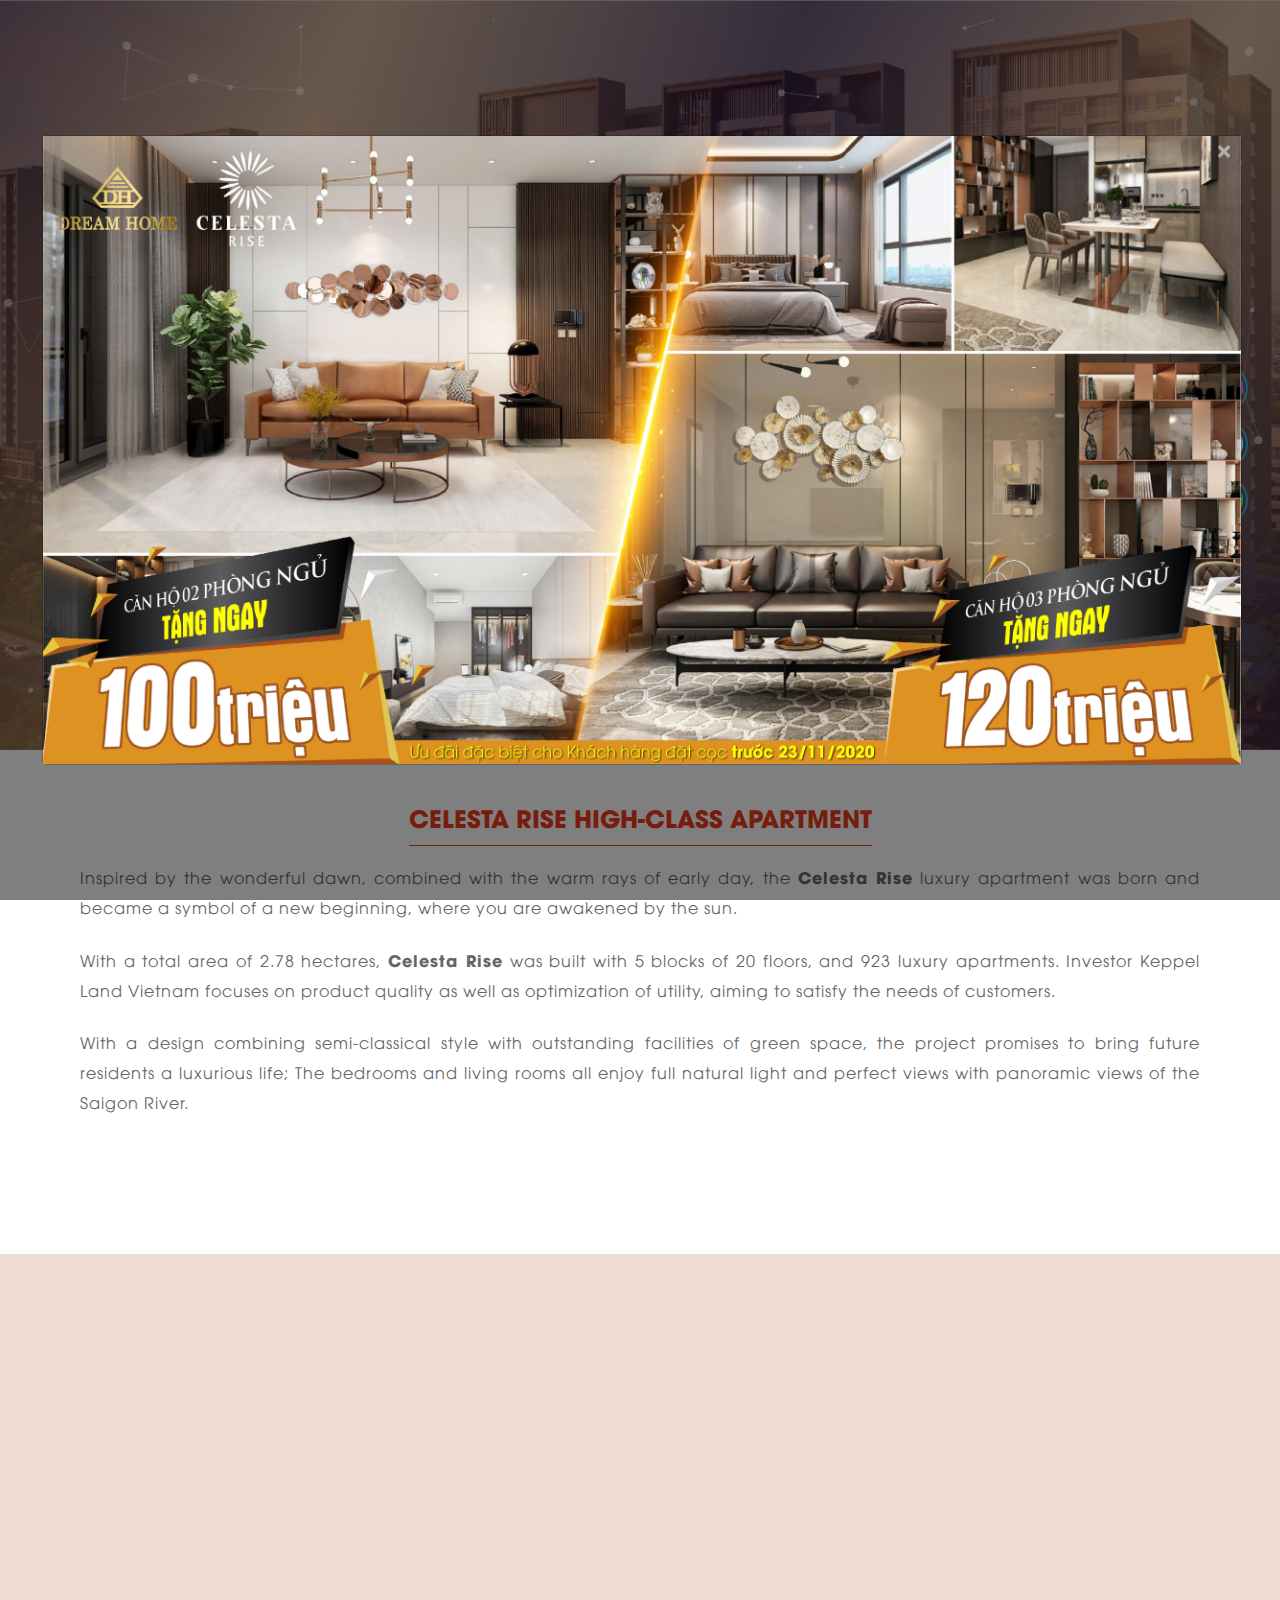
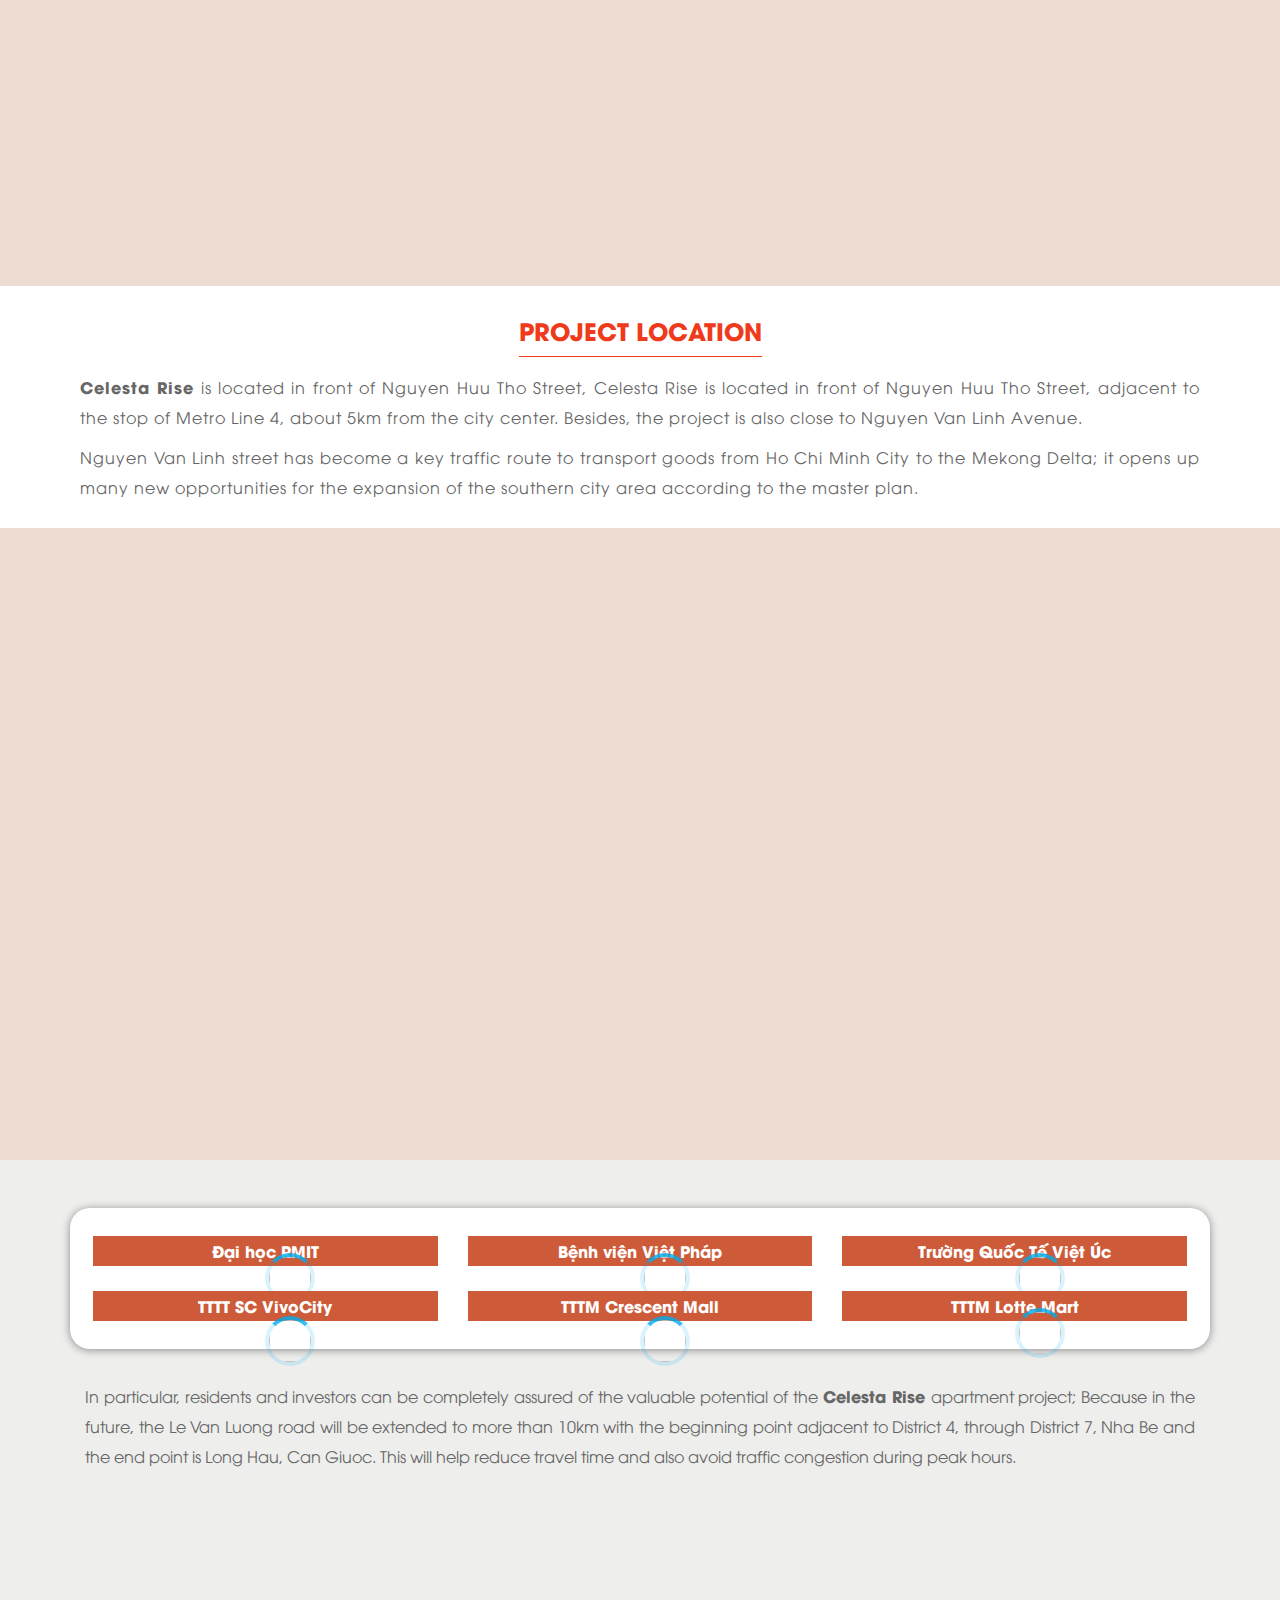
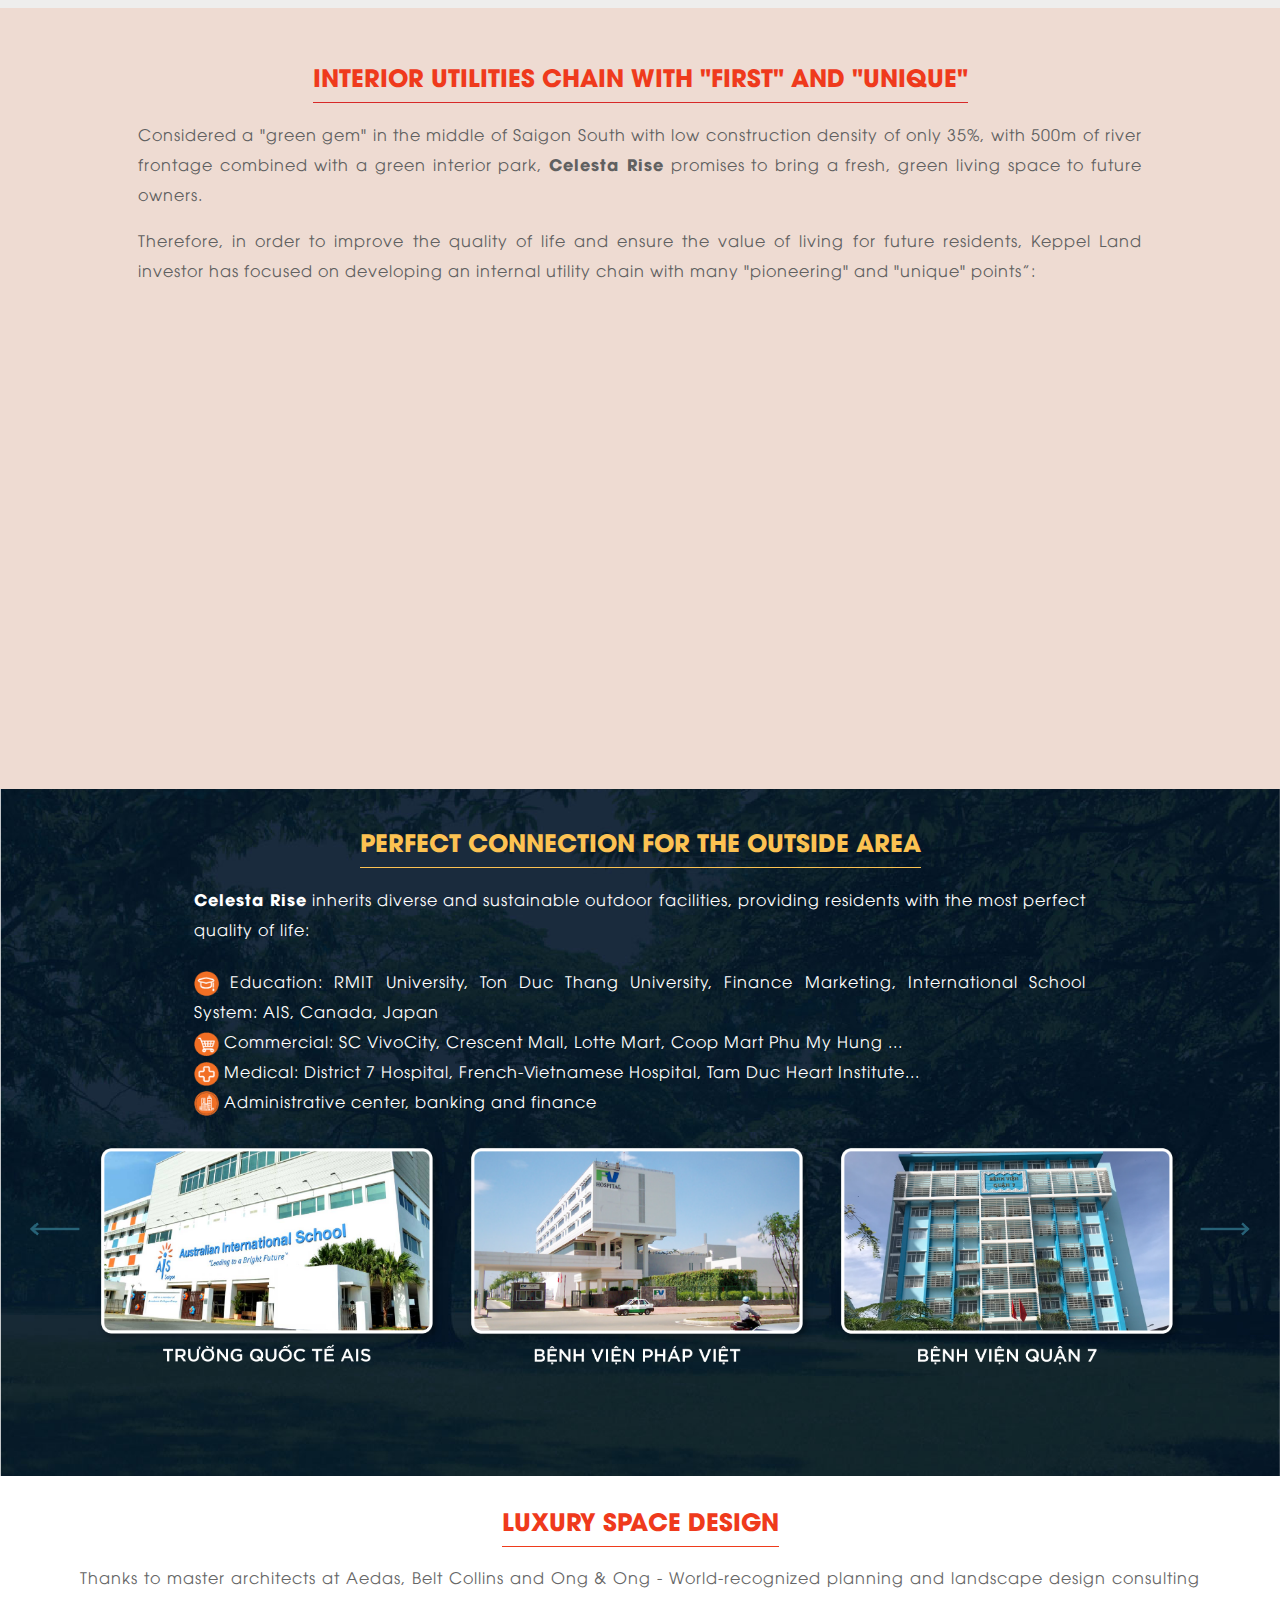
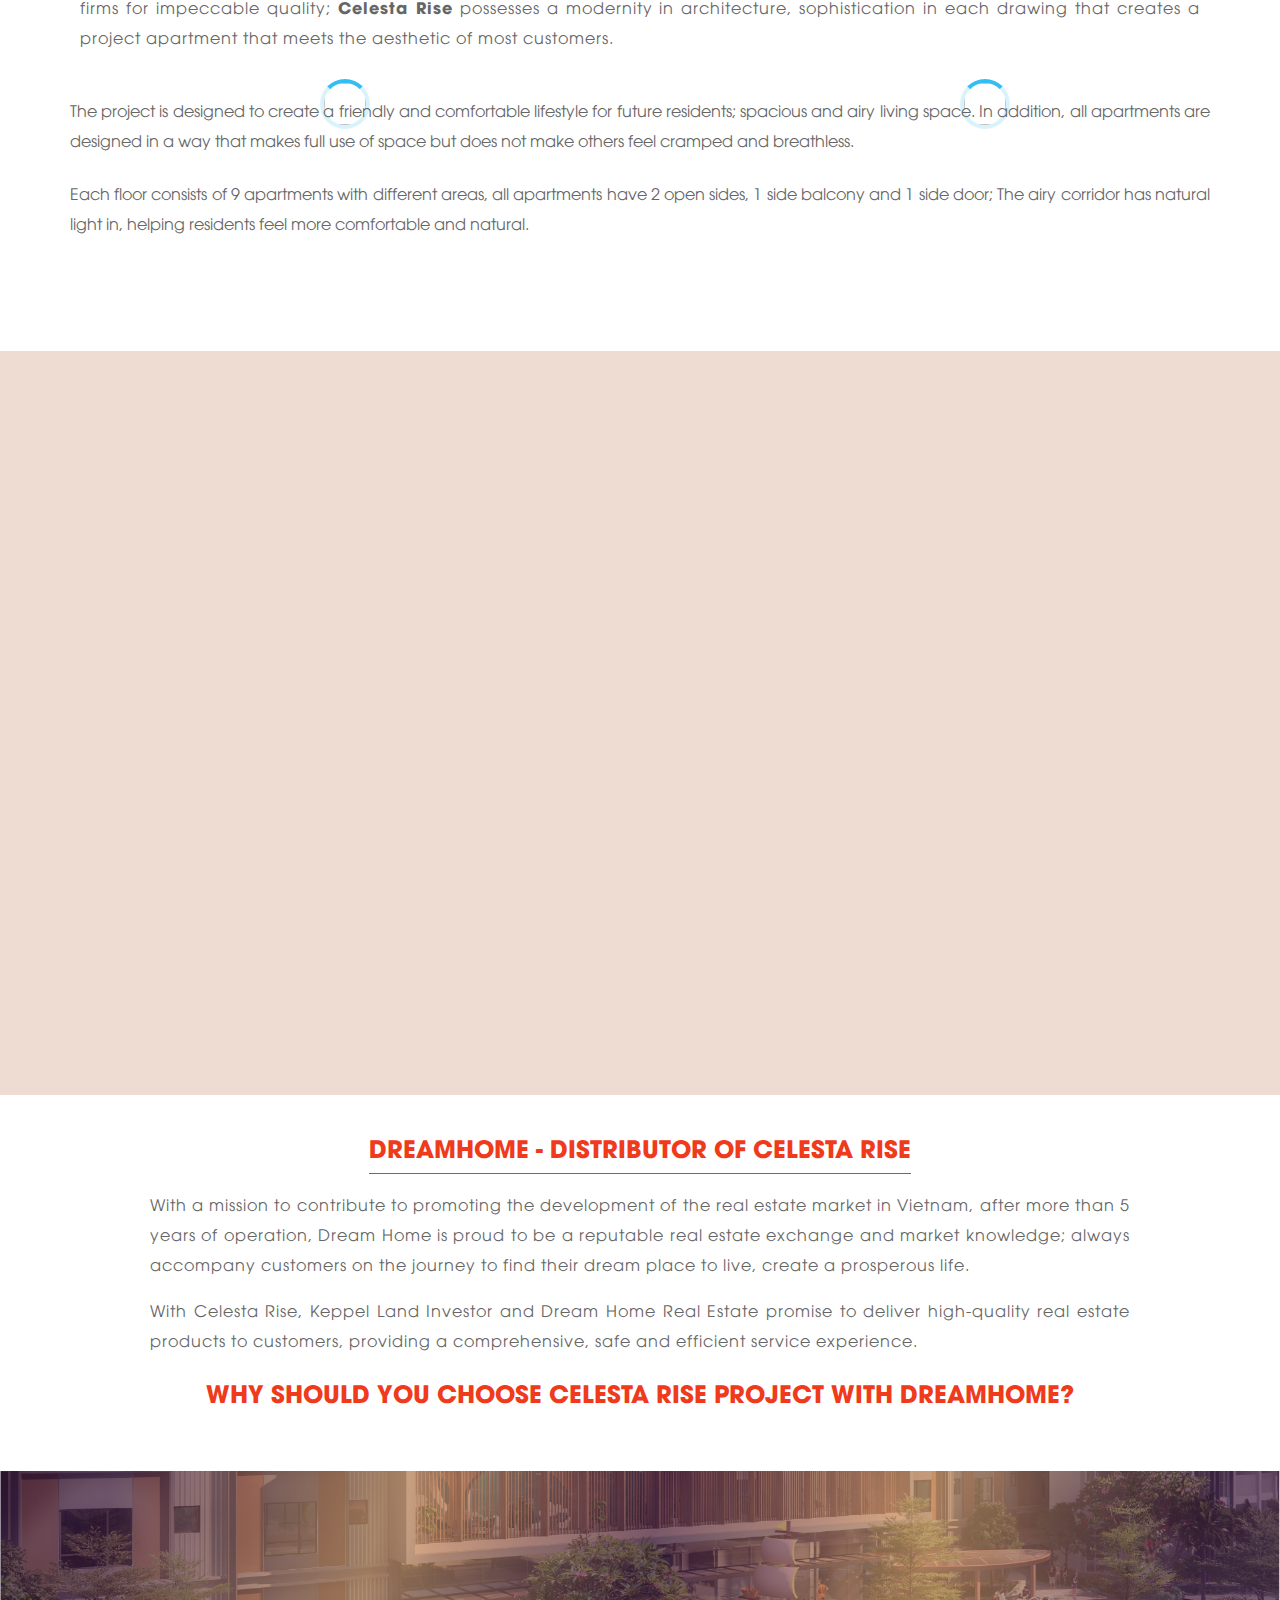
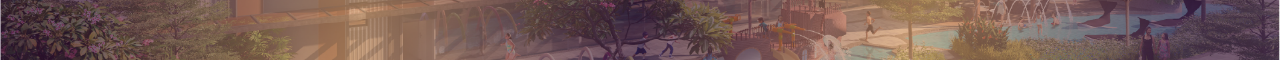
==== commit 4b04f3c8: "update en" ====
--- a/en/index.html
+++ b/en/index.html
@@ -12,6 +12,33 @@
     <meta http-equiv="X-UA-Compatible" content="IE=edge">
     <meta name="viewport" content="width=device-width, initial-scale=1">
     <title>Dự án Khu đô thị Celesta Rise &#8211; Dự án Khu đô thị Celesta Rise</title>
+    <link rel="apple-touch-icon" sizes="180x180" href="/apple-touch-icon.png">
+    <link rel="icon" type="image/png" sizes="32x32" href="https://duancelestarise.vn/favicon-32x32.png">
+    <link rel="icon" type="image/png" sizes="16x16" href="https://duancelestarise.vn/favicon-16x16.png">
+    <meta property="og:type" content="website">
+    <meta name="description" content=" Dự án Khu đô thị Celesta Rise">
+    <meta property="og:title" itemprop="headline" content=" Dự án Khu đô thị Celesta Rise" />
+    <meta property="og:url" itemprop="url" content="https://duancelestarise.vn" />
+    <meta property="og:image" itemprop="thumbnailUrl" content="https://duancelestarise.vn/assets/images/preview.jpg" />
+    <meta property="og:description" itemprop="description" content=" Dự án Khu đô thị Celesta Rise">
+    <meta content="article" property="og:type" />
+    <meta content="Celesta Rise" property="og:site_name" />
+    <meta content="Celesta Rise" itemprop="sourceOrganization" name="source" />
+    <meta content="2020-07-27 10:31 + 07:00" itemprop="datePublished" name="pubdate" />
+    <meta content="2020-07-28 09:32 + 07:00" itemprop="dateModified" name="lastmod" />
+    <meta content="2020-07-27 10:31 + 07:00" itemprop="dateCreated" />
+    <meta name="copyright" content=" Dự án Khu đô thị Celesta Rise" />
+    <meta name="author" content=" Dự án Khu đô thị Celesta Rise" />
+    <meta name="robots" content="index, follow" />
+    <meta name="twitter:card" value="summary" />
+    <meta name="twitter:url" content="https://duancelestarise.vn" />
+    <meta name="twitter:title" content=" Dự án Khu đô thị Celesta Rise" />
+    <meta name="twitter:description" content=" Dự án Khu đô thị Celesta Rise" />
+    <meta name="twitter:image" content="https://duancelestarise.vn/assets/images/preview.jpg" />
+    <meta name="twitter:site" content=" Dự án Khu đô thị Celesta Rise" />
+    <meta name="twitter:creator" content=" Dự án Khu đô thị Celesta Rise" />
+    <meta name="google-site-verification" content="f0YRctuobriTFHMcitQX7hVArhluc08VztyL6K9XOfE" />
+    <link rel="canonical" href="https://duancelestarise.vn" />
     <!-- Latest Bootstrap min CSS -->
     <link rel="stylesheet" href="/assets/css/bootstrap.min.css">
     <!-- Google Font -->
@@ -35,606 +62,89 @@
     <!-- HTML5 shim and Respond.js IE8 support of HTML5 elements and media queries -->
     <!-- WARNING: Respond.js doesn't work if you view the page via file:// -->
     <!--[if lt IE 9]>
-<script src="https://oss.maxcdn.com/html5shiv/3.7.2/html5shiv.min.js"></script>
-<script src="https://oss.maxcdn.com/respond/1.4.2/respond.min.js"></script>
-<![endif]-->
+    <script src="https://oss.maxcdn.com/html5shiv/3.7.2/html5shiv.min.js"></script>
+    <script src="https://oss.maxcdn.com/respond/1.4.2/respond.min.js"></script>
+    <![endif]-->
+    <!---- code --->
+    <!-- Facebook Pixel Code -->
+    <script>
+        !function(f,b,e,v,n,t,s)
+        {if(f.fbq)return;n=f.fbq=function(){n.callMethod?
+            n.callMethod.apply(n,arguments):n.queue.push(arguments)};
+            if(!f._fbq)f._fbq=n;n.push=n;n.loaded=!0;n.version='2.0';
+            n.queue=[];t=b.createElement(e);t.async=!0;
+            t.src=v;s=b.getElementsByTagName(e)[0];
+            s.parentNode.insertBefore(t,s)}(window, document,'script',
+            'https://connect.facebook.net/en_US/fbevents.js');
+        fbq('init', '634776320533372');
+        fbq('track', 'PageView');
+    </script>
+    <noscript><img height="1" width="1" style="display:none" src="https://www.facebook.com/tr?id=634776320533372&ev=PageView&noscript=1" /></noscript>
+    <!-- End Facebook Pixel Code -->
     <!-- Global site tag (gtag.js) - Google Analytics -->
-    <script async src="https://www.googletagmanager.com/gtag/js?id=G-1TLLRV0VDC"></script>
+    <script async src="https://www.googletagmanager.com/gtag/js?id=UA-182146389-1"></script>
     <script>
         window.dataLayer = window.dataLayer || [];
-  function gtag(){dataLayer.push(arguments);}
-  gtag('js', new Date());
+        function gtag(){dataLayer.push(arguments);}
+        gtag('js', new Date());
 
-  gtag('config', 'G-1TLLRV0VDC');
-</script>
+        gtag('config', 'UA-182146389-1');
+    </script>
+    <!--Start GTM code-->
+    <script>var dataLayer = [{ 'trackingId': '182146389-1' }];</script>
+    <script src="//crm.twin.vn/scripts/tgtm.js"></script>
+    <!--End GTM code-->
+    <!-- Facebook Pixel Code -->
+    <script>
+        !function(f,b,e,v,n,t,s)
+        {if(f.fbq)return;n=f.fbq=function(){n.callMethod?
+            n.callMethod.apply(n,arguments):n.queue.push(arguments)};
+            if(!f._fbq)f._fbq=n;n.push=n;n.loaded=!0;n.version='2.0';
+            n.queue=[];t=b.createElement(e);t.async=!0;
+            t.src=v;s=b.getElementsByTagName(e)[0];
+            s.parentNode.insertBefore(t,s)}(window, document,'script',
+            'https://connect.facebook.net/en_US/fbevents.js');
+        fbq('init', '337723544286725');
+        fbq('track', 'PageView');
+    </script>
+    <noscript><img height="1" width="1" style="display:none" src="https://www.facebook.com/tr?id=337723544286725&ev=PageView&noscript=1" /></noscript>
+    <!-- End Facebook Pixel Code -->
+    <!---- end code-->
     <script>
         var themeUrl = '';
-</script>
+    </script>
 </head>
 
 <body class="home page-template-default page page-id-6 stretched" data-spy="scroll" data-offset="80">
-    <!--Preloader area start here-->
-    <!--<div id="loading" class="loading">
-    <div class="rs-loader">
-        <div class="rs-shadow"></div>
-        <div class="rs-gravity">
-            <div class="rs-ball"></div>
-        </div>
-    </div>
+<!--Preloader area start here-->
+<!--<div id="loading" class="loading">
+<div class="rs-loader">
+    <div class="rs-shadow"></div>
+    <div class="rs-gravity">
+        <div class="rs-ball"></div>
+    </div>
+</div>
 </div>-->
-    <!--Preloader area End here-->
-    <section id="home" class="home_bg" style="background-image: url(/assets/images/1.png);  background-size:cover; background-position: center center;">
-        <div id="particles-js"></div>
-        <div class="container">
-            <div class="row">
-                <div class="col-lg-8 col-sm-12 col-xs-12">
-                    <div class="hero-text mt-5 text-center">
-                        <img src="/assets/images/logo.png" class="img-fluid mb-4" style="width: 360px" alt="">
-                        <div>
-                            <img style="height: 180px" src="/assets/images/slider-text.png">
-                        </div>
-                        <br>
-                    </div>
-                </div><!-- END COL-->
-                <div class="col-lg-4 col-sm-12 col-xs-12 wow fadeInUp" data-wow-duration="1s" data-wow-delay="0.2s" data-wow-offset="0">
-                    <div class="register">
-                        <h4 class="login_register_title">
-                            * Đăng ký xem thông tin dự án
-                        </h4>
-                        <form>
-                            <div class="form-group">
-                                <label for="Name"></label>
-                                <input class="form-control requiredField input-label o2o-name" data-val="true" data-val-required="Thông tin là bắt buộc nhập" id="Name" maxlength="50" name="Name" placeholder="Họ tên" type="text" value="" />
-                                <span class="field-validation-valid" data-valmsg-for="Name" data-valmsg-replace="true"></span>
-                            </div>
-                            <div class="form-group">
-                                <label for="Phone"></label>
-                                <input class="form-control number-only o2o-phone" data-val="true" data-val-required="Thông tin là bắt buộc nhập" data-val-length="Số điện thoại không hợp lệ" data-val-length-max="13" data-val-length-min="10" data-val-regex="Số điện thoại không hợp lệ" data-val-regex-pattern="^[0-9]*$" data-val-requiredif="Thông tin là bắt buộc nhập." data-val-requiredif-comp="isequalto" data-val-requiredif-other="Email" data-val-requiredif-value="" id="Phone" maxlength="14" name="Phone" placeholder="Số điện thoại" type="number" value="" />
-                                <span class="field-validation-valid" data-valmsg-for="Phone" data-valmsg-replace="true"></span>
-                            </div>
-                            <div class="form-group">
-                                <label for="Email"></label>
-                                <input class="form-control o2o-email" id="Email" maxlength="50" name="Email" placeholder="Địa chỉ email" type="email" value="" />
-                                <span class="field-validation-valid" data-valmsg-for="Email" data-valmsg-replace="true"></span>
-                            </div>
-                            <div class="form-group mbnone text-center">
-                                <button style="border: none;background-color: #D69F6F;font-weight: bold;color: white;font-weight: bold;" class="btn btn-register-bg btn-register-a red-bg" name="submit">Nhận thông tin</button>
-                            </div>
-                        </form>
-                    </div>
-                </div><!-- END COL-->
-            </div><!-- END ROW-->
-            <div class="row menu mt-md-5">
-                <div class="col-lg-12 wow fadeInUp text-center" data-wow-duration="1s" data-wow-delay="0.2s" data-wow-offset="0" style="visibility: visible; animation-duration: 1s; animation-delay: 0.2s; animation-name: fadeInUp;">
-                    <div class="btn">
-                        <a href="/en">OVERVIEW</a>
-                    </div>
-                    <div class="btn">
-                        <a href="/en/news.html#tin-tuc">NEWS</a>
-                    </div>
-                    <div class="btn">
-                        <a href="/en/news.html#question_2222">Q&A</a>
-                    </div>
-                </div>
-            </div>
-        </div>
-    </section>
-    <section id="about" class="process-content section-padding pt-4 pb-5 white-bg">
-        <div class="container">
-            <div class="row text-center">
-                <div class="section-title text-center mb-0">
-                    <h2 class="text-bold header-title auto-center pb-3 mb-3 text-asss ">
-                        CELESTA RISE HIGH-CLASS APARTMENT
-                    </h2>
-                    <p class="p-justify" style="width: 100%">
-                        Inspired by the wonderful dawn, combined with the warm rays of early day, the <strong>Celesta Rise</strong> luxury apartment was born and became a symbol of a new beginning, where you are awakened by the sun.
-                    </p>
+<!--Preloader area End here-->
+<section id="home" class="home_bg" style="background-image: url(/assets/images/1.png);  background-size:cover; background-position: center center;">
+    <div id="particles-js"></div>
+    <div class="container">
+        <div class="row">
+            <div class="col-lg-8 col-sm-12 col-xs-12">
+                <div class="hero-text mt-5 text-center">
+                    <img src="/assets/images/logo.png" class="img-fluid mb-4" style="width: 360px" alt="">
+                    <div>
+                        <img  class="img-fluid lazy slider-text-img" src="/assets/images/slider-text-en.png">
+                    </div>
                     <br>
-                    <p class="p-justify" style="width: 100%">
-                        With a total area of 2.78 hectares, <strong>Celesta Rise</strong> was built with 5 blocks of 20 floors, and 923 luxury apartments. Investor Keppel Land Vietnam focuses on product quality as well as optimization of utility, aiming to satisfy the needs of customers.
-                    </p>
-                    <br>
-                    <p class="p-justify" style="width: 100%">
-                        With a design combining semi-classical style with outstanding facilities of green space, the project promises to bring future residents a luxurious life; The bedrooms and living rooms all enjoy full natural light and perfect views with panoramic views of the Saigon River.
-                    </p>
-                </div>
-                <!--- END COL -->
-                <div class="section-title text-center mt-4 mb-0">
-                    <div class="home_btn">
-                        <a href="#" style="font-size: 1.2em;" data-toggle="modal" data-target="#exampleModal" data-whatever="@mdo" class="btn-border get_btn wow bounceIn page-scroll red-bg no-border text-bold" data-wow-delay=".4s">
-                            Đăng ký <br>
-                            nhận thông tin ngay!
-                        </a>
-                    </div>
-                </div>
-            </div>
-            <!--- END ROW -->
-        </div>
-        <!--- END CONTAINER -->
-    </section>
-    <section id="feature_1111" class="feature_area feature_area_check bg-grad pt-5 pb-5">
-        <div class="container-fluid">
-            <div class="row">
-                <div class="col-lg-6 col-sm-12 col-xs-12 wow fadeIn no-padding" data-wow-duration="1s" data-wow-delay="0.3s" data-wow-offset="0">
-                    <div class="feature_img">
-                        <img data-src="/assets/images/2.png" class="img-fluid lazy" alt="" />
-                    </div>
-                </div><!-- END COL -->
-                <div class="col-lg-6 col-sm-12 col-xs-12 wow fadeInLeft no-padding" data-wow-duration="1s" data-wow-delay="0.1s" data-wow-offset="0" style="color: #606060">
-                    <div class="single_feature single_feature_111 pl-md-4 pt-md-0 pt-xl-2  m-0">
-                        <h2 style="margin-top: -10px" class="text-red text-bold header-title pt-md-0 md-auto-center">PROJECT OVERVIEW</h2>
-                        <ul class="m-0 ul-sssss">
-                            <li><span class="ti-check-box"></span>
-                                Investor: <strong>Keppel Land and Phu Long Real Estate</strong> </li>
-                            <li><span class="ti-check-box"></span>
-                                Project location: <strong>Front Nguyen Huu Tho Street, Phuoc Kien Commune, Nha Be District, HCMC</strong></li>
-                            <li><span class="ti-check-box"></span>
-                                Project scale: <strong>2.78 hectares - 5 blocks of 20 floors</strong></li>
-                            <li><span class="ti-check-box"></span>
-                                Number of apartments: <strong>923</strong></li>
-                            <li><span class="ti-check-box"></span>
-                                Product type: <strong>Apartment, Shophouse, Officetel and utility chain</strong></li>
-                            <br>
-                            <li>
-                                <span class="ti-check-box"></span>
-                                Product details: <br>
-                                - 2 bedrooms apartment: <strong>78m2 – 90m2</strong> <br>
-                                - 3 bedrooms apartment: <strong>105m2</strong>
-                            </li>
-                            <li>
-                                <span class="ti-check-box"></span>
-                                Project legal: <strong>House ownership certificate</strong> <br>
-                                - Người Việt Nam sở hữu lâu dài,<br>
-                                - Foreigners own with 50 years under the laws of Vietnam.
-                            </li>
-                            <li>
-                                <span class="ti-check-box"></span> Bàn giao: <strong>Giao thô hoặc hoàn thiện đầy đủ nội thất cơ bản</strong> </li>
-                            <li>
-                                <span class="ti-check-box"></span>Expected completion: <strong>2023</strong></li>
-                        </ul>
-                    </div>
-                </div><!-- END COL -->
-            </div><!-- END ROW -->
-        </div><!-- END CONTAINER -->
-    </section>
-    <section id="about" class="process-content no-padding white-bg">
-        <div class="container">
-            <div class="row text-center">
-                <div class="section-title text-center mt-3 mb-3">
-                    <h1 class="text-red text-bold header-title pt-0 mt-0 auto-center text-asss">
-                        PROJECT LOCATION
-                    </h1>
-                    <p class="p-justify" style="width: 100%;padding-bottom: 10px">
-                        <strong>Celesta Rise</strong> is located in front of Nguyen Huu Tho Street, Celesta Rise is located in front of Nguyen Huu Tho Street, adjacent to the stop of Metro Line 4, about 5km from the city center. Besides, the project is also close to Nguyen Van Linh Avenue.
-                    </p>
-                    <p class="p-justify" style="width: 100%;padding-bottom: 10px">
-                        Nguyen Van Linh street has become a key traffic route to transport goods from Ho Chi Minh City to the Mekong Delta; it opens up many new opportunities for the expansion of the southern city area according to the master plan.
-                    </p>
-                </div>
-                <!--- END COL -->
-            </div>
-            <!--- END ROW -->
-        </div>
-        <!--- END CONTAINER -->
-    </section>
-    <section id="feature" class="feature_area feature_area_check" style="background: #eedbd2">
-        <div class="container-fluid">
-            <div class="row pt-4 pb-0">
-                <div class="offset-md-1 col-lg-5 col-sm-12 col-xs-12 wow fadeInLeft no-padding" data-wow-duration="1s" data-wow-delay="0.1s" data-wow-offset="0" style="margin-top: auto;margin-bottom: auto;">
-                    <div class="single_feature single_feature_111 single_feature_11111 pt-0 p-3">
-                        <p class="mt-3 p-justify">
-                            In addition, <strong>Celesta Rise</strong> is also surrounded by a winding river, providing a great source of vitality for the owner, creating a peaceful life.
-                        </p>
-                        <p class="mt-3 p-justify">
-                            <strong>Celesta Rise</strong> is located opposite Dragon City urban area and adjacent to Phu My Hung urban area, this means that residents living here will inherit all existing living values such as: infrastructure, fresh landscape environment and closed utility services,...
-                        </p>
-                        <ul class="m-0">
-                            <li><span class="ti-check-box"></span><strong>5 minutes:</strong> Arrive at RMIT University, Ton Duc Thang University, SC VivoCity Shopping Center, ...
-                            </li>
-                            <li><span class="ti-check-box"></span><strong>7 minutes: </strong> Arrive at Hospital, Crescent Mall, SECC, Lotte Mart, ...
-                            </li>
-                            <li><span class="ti-check-box"></span><strong>10 minutes:</strong> to Phu My Hung, Renaissance Saigon international schools, Vietnam Australia, Vstar, Japan, Taiwan, Korea, ... via Nguyen Huu Tho route
-                            </li>
-                            <li><span class="ti-check-box"></span><strong>25 minutes:</strong> to District 1 via Nguyen Huu Tho route, Kenh Te bridge
-                            </li>
-                        </ul>
-                    </div>
-                </div><!-- END COL -->
-                <div class="col-lg-6 col-sm-12 col-xs-12 wow fadeIn no-padding" data-wow-duration="1s" data-wow-delay="0.3s" data-wow-offset="0">
-                    <div class="feature_img">
-                        <img data-src="/assets/images/3.png" class="img-fluid lazy" alt="" />
-                    </div>
-                </div><!-- END COL -->
-            </div><!-- END ROW -->
-        </div><!-- END CONTAINER -->
-    </section>
-    <section id="about" class="process-content pt-5 pb-5" style="background-color: #eeeeed">
-        <div class="container mb-3">
-            <div class="row p-2 khungtrang">
-                <div class="col-md-4">
-                    <img data-src="/assets/images/13_1.png" class="img-fluid lazy" alt="" />
-                    <p class="text-center">Đại học RMIT</p>
-                </div>
-                <div class="col-md-4">
-                    <img data-src="/assets/images/13_2.png" class="img-fluid lazy" alt="" />
-                    <p class="text-center">Bệnh viện Việt Pháp</p>
-                </div>
-                <div class="col-md-4">
-                    <img data-src="/assets/images/13_3.png" class="img-fluid lazy" alt="" />
-                    <p class="text-center">Trường Quốc Tế Việt Úc</p>
-                </div>
-                <div class="col-md-4">
-                    <img data-src="/assets/images/13_4.png" class="img-fluid lazy" alt="" />
-                    <p class="text-center">TTTT SC VivoCity</p>
-                </div>
-                <div class="col-md-4">
-                    <img data-src="/assets/images/13_5.png" class="img-fluid lazy" alt="" />
-                    <p class="text-center">TTTM Crescent Mall</p>
-                </div>
-                <div class="col-md-4" style="margin-bottom: 15px">
-                    <img data-src="/assets/images/13_6.png" class="img-fluid lazy" alt="" />
-                    <p class="text-center">TTTM Lotte Mart</p>
-                </div>
-            </div>
-            <!--- END ROW -->
-        </div>
-        <div class="container">
-            <div class="row">
-                <div class="col-md-12">
-                    <p class="mt-3 p-justify">
-                        In particular, residents and investors can be completely assured of the valuable potential of the <strong>Celesta Rise </strong> apartment project; Because in the future, the Le Van Luong road will be extended to more than 10km with the beginning point adjacent to District 4, through District 7, Nha Be and the end point is Long Hau, Can Giuoc. This will help reduce travel time and also avoid traffic congestion during peak hours.
-                    </p>
-                    <div class="section-title text-center mt-4 mb-0">
-                        <div class="home_btn">
-                            <a href="#" style="font-size: 1.2em;" data-toggle="modal" data-target="#exampleModal" data-whatever="@mdo" class="btn-border get_btn wow bounceIn page-scroll red-bg no-border text-bold" data-wow-delay=".4s">
-                                Đăng ký <br>
-                                nhận thông tin ngay!
-                            </a>
-                        </div>
-                    </div>
-                </div>
-            </div>
-        </div>
-        <!--- END CONTAINER -->
-    </section>
-    <section id="feature_1111" class="feature_area feature_area_check bg-grad pt-4 pb-4">
-        <div class="container-fluid">
-            <div class="row text-center">
-                <div class="section-title text-center mt-3 mb-3">
-                    <h1 class="text-red text-bold header-title pt-0 mt-0 auto-center text-asss">
-                        INTERIOR UTILITIES CHAIN WITH "FIRST" AND "UNIQUE"
-                    </h1>
-                    <p class="mt-3 p-justify">
-                        Considered a "green gem" in the middle of Saigon South with low construction density of only 35%, with 500m of river frontage combined with a green interior park, <strong>Celesta Rise</strong> promises to bring a fresh, green living space to future owners.
-                    </p>
-                    <p class="mt-3 p-justify">
-                        Therefore, in order to improve the quality of life and ensure the value of living for future residents, Keppel Land investor has focused on developing an internal utility chain with many "pioneering" and "unique" points”:
-                    </p>
-                </div>
-            </div>
-            <div class="row pt-md-5 pb-0">
-                <div class="col-lg-5 col-sm-12 col-xs-12 wow fadeInLeft no-padding" data-wow-duration="1s" data-wow-delay="0.1s" data-wow-offset="0" style="color: #606060">
-                    <div class="single_feature single_feature_333 pt-0 pl-4 pr-md-3 m-0">
-                        <ul class="m-0 check-yellow">
-                            <li><span class="ti-check-box"></span>
-                                The first and only 3 swimming pools in the area (resort swimming pool, Olympic standard swimming pool 50m, water park theme "Pirate ship" 50m for children).
-                            </li>
-                            <li><span class="ti-check-box"></span>
-                                The first Movie Camp
-                            </li>
-                            <li><span class="ti-check-box"></span>
-                                Pet park
-                            </li>
-                            <li><span class="ti-check-box"></span>
-                                Club House: Gym, Spa, Yoga, Sauna, Karaoke,...
-                            </li>
-                            <li><span class="ti-check-box"></span>
-                                600m jogging track, mini basketball court, tennis court, ...
-                            </li>
-                            <li><span class="ti-check-box"></span>
-                                Central filtration system provides clean water to each apartment
-                            </li>
-                            <li><span class="ti-check-box"></span>
-                                Shopping area.
-                            </li>
-                        </ul>
-                    </div>
-                </div><!-- END COL -->
-                <div class="col-lg-7 mt-0 col-sm-12 col-xs-12 wow fadeIn no-padding" data-wow-duration="1s" style="" data-wow-delay="0.3s" data-wow-offset="0">
-                    <div class="owl-carousel carousel-single-slider work-slider-img">
-                        <div class="feature_img">
-                            <img data-src="/assets/images/clubhouse-1.png" class="img-fluid lazy" alt="" />
-                            <p class="text-white">
-                                KHU VUI CHƠI NƯỚC HẢI TẶC 50M
-                            </p>
-                        </div>
-                        <div class="feature_img">
-                            <img data-src="/assets/images/clubhouse-2.jpg" class="img-fluid lazy" alt="" />
-                            <p class="text-white">
-                                KHU VUI CHƠI NƯỚC HẢI TẶC 50M
-                            </p>
-                        </div>
-                    </div>
-                </div><!-- END COL -->
-            </div><!-- END ROW -->
-        </div><!-- END CONTAINER -->
-    </section>
-    <section id="testimonial" class="testimonial-area  bg-before pt-4 pb-4" style="background-image: url(/assets/images/testimonial-bg.png);  background-size:cover; background-position: center center;color: white">
-        <div class="container">
-            <div class="row text-center">
-                <div class="section-title text-center mt-0 mb-3">
-                    <h1 class="text-red text-bold header-title pt-0 mt-0 auto-center text-asss" style="color: #fcc252">
-                        PERFECT CONNECTION FOR THE OUTSIDE AREA
-                    </h1>
-                    <p class="mt-3 p-justify">
-                        <strong>Celesta Rise</strong> inherits diverse and sustainable outdoor facilities, providing residents with the most perfect quality of life:
-                    </p>
-                    <br>
-                    <p class="p-justify">
-                        <span><img class="img-bullet" src="/assets/images/bullet-tien-ich-1.png"></span> Education: RMIT University, Ton Duc Thang University, Finance Marketing, International School System: AIS, Canada, Japan</p>
-                    <p class="p-justify">
-                        <span><img class="img-bullet" src="/assets/images/bullet-tien-ich-2.png"></span> Commercial: SC VivoCity, Crescent Mall, Lotte Mart, Coop Mart Phu My Hung ...</p>
-                    <p class="p-justify">
-                        <span><img class="img-bullet" src="/assets/images/bullet-tien-ich-3.png"></span> Medical: District 7 Hospital, French-Vietnamese Hospital, Tam Duc Heart Institute...</p>
-                    <p class="p-justify">
-                        <span><img class="img-bullet" src="/assets/images/bullet-tien-ich-4.png"></span> Administrative center, banking and finance</p>
-                </div>
-            </div>
-            <!-- END ROW -->
-            <div class="row">
-                <div class="col-lg-12 col-sm-12 col-xs-12">
-                    <div id="work-slider-2" class="owl-carousel work-slider-img">
-                        <div class="single_portfolio">
-                            <div class="box">
-                                <img src="/assets/images/28.png" alt="">
-                            </div>
-                            <a href="#">
-                                <p class="text-white t-bold">
-                                    TRƯỜNG ĐH RMIT
-                                </p>
-                            </a>
-                        </div>
-                        <div class="single_portfolio">
-                            <div class="box">
-                                <img src="/assets/images/29.png" alt="">
-                            </div>
-                            <a href="#">
-                                <p class="text-white t-bold">
-                                    TRƯỜNG ĐH TÔN ĐỨC THẮNG
-                                </p>
-                            </a>
-                        </div>
-                        <div class="single_portfolio">
-                            <div class="box">
-                                <img src="/assets/images/30.png" alt="">
-                            </div>
-                            <a href="#">
-                                <p class="text-white t-bold">
-                                    TRƯỜNG ĐH TÀI CHÍNH MARKETING
-                                </p>
-                            </a>
-                        </div>
-                    </div>
-                </div><!-- END ROW -->
-            </div><!-- END CONTAINER -->
-    </section>
-    <section id="about" class="process-content no-padding white-bg">
-        <div class="container">
-            <div class="row text-center">
-                <div class="section-title text-center mt-3 mb-3">
-                    <h1 class="text-red text-bold header-title pt-0 mt-0 auto-center text-asss">
-                        LUXURY SPACE DESIGN
-                    </h1>
-                    <p class="p-justify" style="width: 100%;padding-bottom: 10px">
-                        Thanks to master architects at Aedas, Belt Collins and Ong & Ong - World-recognized planning and landscape design consulting firms for impeccable quality; <strong>Celesta Rise</strong> possesses a modernity in architecture, sophistication in each drawing that creates a project apartment that meets the aesthetic of most customers.
-                    </p>
-                </div>
-                <!--- END COL -->
-            </div>
-        </div>
-        <div class="container-fluid mb-md-3">
-            <!--- END ROW -->
-            <div class="row text-center">
-                <div class="col-md-6">
-                    <img data-src="/assets/images/26.png" class="img-fluid lazy" alt="" />
-                </div>
-                <div class="col-md-6">
-                    <img data-src="/assets/images/27.png" class="img-fluid lazy" alt="" />
-                </div>
-            </div>
-        </div>
-        <div class="container">
-            <div class="row text-center m-ss-2">
-                <p class="p-justify">
-                    The project is designed to create a friendly and comfortable lifestyle for future residents; spacious and airy living space. In addition, all apartments are designed in a way that makes full use of space but does not make others feel cramped and breathless.
-                </p>
-                <br>
-                <p class="p-justify">
-                    Each floor consists of 9 apartments with different areas, all apartments have 2 open sides, 1 side balcony and 1 side door; The airy corridor has natural light in, helping residents feel more comfortable and natural.
-                </p>
-                <div class="section-title text-center mt-4 mb-4">
-                    <div class="home_btn">
-                        <a href="#" style="font-size: 1.2em;" data-toggle="modal" data-target="#exampleModal" data-whatever="@mdo" class="btn-border get_btn wow bounceIn page-scroll red-bg no-border text-bold" data-wow-delay=".4s">
-                            Đăng ký <br>
-                            nhận thông tin ngay!
-                        </a>
-                    </div>
-                </div>
-            </div>
-        </div>
-        <!--- END CONTAINER -->
-    </section>
-    <section id="feature" class="feature_area feature_area_check bg-grad ">
-        <div class="container-fluid">
-            <div class="row">
-                <div class="col-lg-6 col-sm-12 col-xs-12 wow fadeIn no-padding" data-wow-duration="1s" style="margin:40px 0" data-wow-delay="0.3s" data-wow-offset="0">
-                    <div class="feature_img mb-2">
-                        <img data-src="/assets/images/17.png" class="img-fluid lazy" alt="" />
-                    </div>
-                    <div class="feature_img">
-                        <img data-src="/assets/images/18.png" class="img-fluid lazy" alt="" />
-                    </div>
-                </div><!-- END COL -->
-                <div class="col-lg-6 col-sm-12 col-xs-12 wow fadeInLeft" data-wow-duration="1s" data-wow-delay="0.1s" data-wow-offset="0">
-                    <div class="single_feature single_feature_444 pt-md-4 p-2">
-                        <h2 class="text-red text-bold header-title pt-0">
-                            PAYMENT METHODS
-                        </h2>
-                        <p class="p-justify">
-                            With the flexibility through dividing the payment schedule into several installments, the Investor expects to ensure convenience for customers wishing to own <strong>Celesta Rise</strong>.
-                        </p>
-                        <ul class="m-0 check-yellow">
-                            <li><span class="ti-check-box"></span>
-                                Apartment without furniture: 45 million / m2
-                            </li>
-                            <li><span class="ti-check-box"></span>
-                                Fully furnished apartment: 50 million / m2
-                            </li>
-                            <li><span class="ti-check-box"></span>
-                                Deposit 50 million / unit
-                            </li>
-                            <li><span class="ti-check-box"></span>
-                                Payment of 20% for signing sale contract (phase 1 and 2)
-                            </li>
-                            <li><span class="ti-check-box"></span>
-                                30% payment in 18 months
-                            </li>
-                            <li><span class="ti-check-box"></span>
-                                45% payment for handing over the apartment
-                            </li>
-                            <li><span class="ti-check-box"></span>
-                                Pay 5%, hand over House ownership certificate
-                            </li>
-                            <li><span class="ti-check-box"></span>
-                                In particular, investors support direct payments and do not need bank loans
-                            </li>
-                        </ul>
-                        <h2 class="text-red text-bold header-title pt-0">
-                            LEGAL TRANSPARENCY RULES
-                        </h2>
-                        <ul class="m-0 check-yellow">
-                            <li><span class="ti-check-box"></span>
-                                Keppel Land investor is always appreciated for the legality of projects.
-                            </li>
-                            <li><span class="ti-check-box"></span>
-                                *Owning a permanent House ownership certificate for Vietnamese people, 50 years for foreigners.
-                            </li>
-                        </ul>
-                    </div>
-                </div><!-- END COL -->
-            </div><!-- END ROW -->
-        </div><!-- END CONTAINER -->
-    </section>
-    <section id="feature" class="feature_area mt-4 mb-3">
-        <div class="container-fluid">
-            <div class="text-center">
-                <div class="section-title text-center mb-1">
-                    <h1 class="text-red text-bold header-title pt-0 mt-0 auto-center text-asss">
-                        DREAMHOME - DISTRIBUTOR OF CELESTA RISE
-                    </h1>
-                    <p class="p-justify mb-md-3">
-                        With a mission to contribute to promoting the development of the real estate market in Vietnam, after more than 5 years of operation, Dream Home is proud to be a reputable real estate exchange and market knowledge; always accompany customers on the journey to find their dream place to live, create a prosperous life.
-                    </p>
-                    <p class="p-justify">
-                        With Celesta Rise, Keppel Land Investor and Dream Home Real Estate promise to deliver high-quality real estate products to customers, providing a comprehensive, safe and efficient service experience.
-                    </p>
-                </div>
-            </div><!-- END ROW -->
-            <h1 class="text-red text-bold header-title pt-0 mt-4 no-underline auto-center text-asss">
-                WHY SHOULD YOU CHOOSE CELESTA RISE PROJECT WITH DREAMHOME? 
-            </h1>
-            <div class="row text-center tientich">
-                <div class="col-md-3 col-sm-12 col-xs-12 wow fadeIn tienich_bg" style=";height: 430px;background-size: cover;background-repeat: no-repeat;" data-wow-duration="1s" data-wow-delay="0.3s" data-wow-offset="0" title="The unit used to accompany investors: Dat Xanh, Khang Dien, Phat Dat, ... distribute prestigious and high quality real estate products for more than 5 years. And now, Dream Home continues to accompany Keppel Land - one of the largest multinational corporations in Singapore, with main businesses: oil and gas and marine, infrastructure and real estate.">
-                    <p class="p-justify ">
-                        The unit used to accompany investors: Dat Xanh, Khang Dien, Phat Dat, ... distribute prestigious and high quality real estate products for more than 5 years. And now, Dream Home continues to accompany Keppel Land - one of the largest multinational corporations in Singapore, with main businesses: oil and gas and marine, infrastructure and real estate.
-                    </p>
-                </div><!-- END COL -->
-                <div class="col-md-3 col-sm-12 col-xs-12 wow fadeIn tienich_bg" style=";height: 430px;background-size: cover;background-repeat: no-repeat;" data-wow-duration="1s" data-wow-delay="0.3s" data-wow-offset="0" title="The unit has successfully distributed a series of major real estate projects: Precia, Opal Skyline, Lovera (1,2,3, Vista, Premier), Astral City (distributing), Verosa Park (distributing),...">
-                    <p class="p-justify ">
-                        The unit has successfully distributed a series of major real estate projects: Precia, Opal Skyline, Lovera (1,2,3, Vista, Premier), Astral City (distributing), Verosa Park (distributing),...
-                    </p>
-                </div><!-- END COL -->
-                <div class="col-md-3 col-sm-12 col-xs-12 wow fadeIn tienich_bg" style=";height: 430px;background-size: cover;background-repeat: no-repeat;" data-wow-duration="1s" data-wow-delay="0.3s" data-wow-offset="0" title="The unit specializes in supporting, consulting and distributing prestigious Real Estate products with the payment policy received from investors, clear and transparent legal.">
-                    <p class="p-justify ">
-                        The unit specializes in supporting, consulting and distributing prestigious Real Estate products with the payment policy received from investors, clear and transparent legal.
-                    </p>
-                </div><!-- END COL -->
-                <div class="col-md-3 col-sm-12 col-xs-12 wow fadeIn tienich_bg" style=";height: 430px;background-size: cover;background-repeat: no-repeat;" data-wow-duration="1s" data-wow-delay="0.3s" data-wow-offset="0" title=" Đơn vị hỗ trợ tư vấn, phân phối sản phẩm Bất động sản uy tín với chính sách thanh toán được nhận từ chính các CĐT, pháp lý rõ ràng minh bạch.">
-                    <p class="p-justify ">
-                        Đơn vị hỗ trợ tư vấn, phân phối sản phẩm Bất động sản uy tín với chính sách thanh toán được nhận từ chính các CĐT, pháp lý rõ ràng minh bạch.
-                    </p>
-                </div><!-- END COL -->
-                <!-- END COL -->
-            </div>
-        </div><!-- END CONTAINER -->
-    </section>
-    <section id="testimonial" class="testimonial-area bg-footer bg-before no-padding pt-4 pb-2" style="background-image: url(/assets/images/footer-bg.png);  background-size:cover; background-position: center center;">
-        <div class="container-fluid">
-            <div class="row">
-                <div class="col-lg-6 auto-center col-sm-12 col-xs-12 wow fadeInUp" data-wow-duration="1s" data-wow-delay="0.3s" data-wow-offset="0">
-                    <div class="how_we_work_video">
-                        <img data-src="/assets/images/logo.png" class="img-fluid lazy auto-center footer-logo" alt="">
-                    </div>
-                </div><!-- END COL -->
-                <div class="col-lg-6 col-sm-12 col-xs-12 wow fadeInUp no-padding" data-wow-duration="1s" data-wow-delay="0.2s" data-wow-offset="0">
-                    <div class="single_how_we_work text-white mt-0 ml-2" style="font-size: 1rem">
-                        Contact information:<br>
-                        <strong>DreamHome phân phối chính thức dự án ASTRAL CITY.</strong>
-                        <br>Link website: https://dreamhomeland.vn.
-                        <br>Fanpage DreamHome: https://www.facebook.com/Batdongsandreamhome
-                        <br>Hotline: <strong>0862 093 788 – 0862 054 788</strong>
-                        <br>Email: info@dreamhomeland.vn
-                    </div>
-                </div><!-- END COL -->
-            </div><!-- END ROW -->
-        </div><!-- END CONTAINER -->
-    </section>
-    <div class="social-button">
-        <div class="social-button-content">
-            <a href="viber://chat?number=0862093788&amp;text=Liên hệ Lovera Park" class="call-icon viber" rel="nofollow">
-                <img src="/assets/images/viber.png" alt="">
-                <div class="animated alo-circle"></div>
-                <!--                <div class="animated alo-circle-fill  "></div>-->
-                <span>VIBER: 0862 093 788</span>
-            </a>
-            <a href="https://zalo.me/0862093788" class="zalo">
-                <img src="/assets/images/zalo.png" alt="">
-                <div class="animated alo-circle"></div>
-                <!--                <div class="animated alo-circle-fill  "></div>-->
-                <span>ZALO: 0862 093 788</span>
-            </a>
-            <a href="tel:0862093788" class="sms">
-                <img src="[data-uri]" alt="">
-                <div class="animated alo-circle"></div>
-                <!--                <div class="animated alo-circle-fill  "></div>-->
-                <span>CAll: 0862 093 788</span>
-            </a>
-        </div>
-    </div>
-    <div id="modalPopup" class="modal fade popup" role="dialog">
-        <div class="modal-dialog modal-lg">
-            <!-- Modal content-->
-            <div class="modal-content">
-                <div class="modal-body">
-                    <button type="button" class="close" data-dismiss="modal" aria-label="Close">
-                        <span aria-hidden="true">&times;</span>
-                    </button>
-                    <img data-src="/assets/images/Popup-01.jpg" class="img-fluid lazy" alt="" />
-                </div>
-            </div>
-        </div>
-    </div>
-    <div class="modal fade" id="exampleModal" tabindex="-1" role="dialog" aria-labelledby="exampleModalLabel" aria-hidden="true">
-        <div class="modal-dialog" role="document">
-            <div class="modal-content">
-                <div class="modal-header">
-                    <h5 class="modal-title" id="exampleModalLabel">* Đăng ký xem thông tin dự án</h5>
-                    <button type="button" class="close" data-dismiss="modal" aria-label="Close">
-                        <span aria-hidden="true">&times;</span>
-                    </button>
-                </div>
-                <form>
-                    <div class="modal-body">
+                </div>
+            </div><!-- END COL-->
+            <div class="col-lg-4 col-sm-12 col-xs-12 wow fadeInUp" data-wow-duration="1s" data-wow-delay="0.2s" data-wow-offset="0">
+                <div class="register">
+                    <h4 class="login_register_title">
+                        * Register xem thông tin dự án
+                    </h4>
+                    <form>
                         <div class="form-group">
                             <label for="Name"></label>
                             <input class="form-control requiredField input-label o2o-name" data-val="true" data-val-required="Thông tin là bắt buộc nhập" id="Name" maxlength="50" name="Name" placeholder="Họ tên" type="text" value="" />
@@ -650,65 +160,756 @@
                             <input class="form-control o2o-email" id="Email" maxlength="50" name="Email" placeholder="Địa chỉ email" type="email" value="" />
                             <span class="field-validation-valid" data-valmsg-for="Email" data-valmsg-replace="true"></span>
                         </div>
-                    </div>
-                    <div class="modal-footer">
-                        <button type="reset" class="btn btn-secondary" data-dismiss="modal">Đóng</button>
-                        <button class="btn btn-register-bg btn-register-b red-bg">Nhận thông tin</button>
-                    </div>
-                </form>
-            </div>
-        </div>
-    </div>
-    <!-- Modal -->
-    <div class="modal fade" id="thankModal" tabindex="-1" role="dialog" aria-labelledby="exampleModalLabel" aria-hidden="true">
-        <div class="modal-dialog" role="document">
-            <div class="modal-content">
-                <div class="modal-header">
-                    <h5 class="modal-title">Xin Chúc mừng </h5>
-                    <button type="button" class="close" data-dismiss="modal" aria-label="Close">
-                        <span aria-hidden="true">&times;</span>
-                    </button>
-                </div>
+                        <div class="form-group mbnone text-center">
+                            <button style="border: none;background-color: #D69F6F;font-weight: bold;color: white;font-weight: bold;" class="btn btn-register-bg btn-register-a red-bg" name="submit">Nhận thông tin</button>
+                        </div>
+                    </form>
+                </div>
+            </div><!-- END COL-->
+        </div><!-- END ROW-->
+        <div class="row menu mt-md-5">
+            <div class="col-lg-12 wow fadeInUp text-center" data-wow-duration="1s" data-wow-delay="0.2s" data-wow-offset="0" style="visibility: visible; animation-duration: 1s; animation-delay: 0.2s; animation-name: fadeInUp;">
+                <div class="btn">
+                    <a href="/en">OVERVIEW</a>
+                </div>
+                <div class="btn">
+                    <a href="/en/news.html#tin-tuc">NEWS</a>
+                </div>
+                <div class="btn">
+                    <a href="/en/news.html#question_2222">Q&A</a>
+                </div>
+            </div>
+        </div>
+    </div>
+</section>
+<section id="about" class="process-content section-padding pt-4 pb-5 white-bg">
+    <div class="container">
+        <div class="row text-center">
+            <div class="section-title text-center mb-0">
+                <h2 class="text-bold header-title auto-center pb-3 mb-3 text-asss ">
+                    CELESTA RISE HIGH-CLASS APARTMENT
+                </h2>
+                <p class="p-justify" style="width: 100%">
+                    Inspired by the wonderful dawn, combined with the warm rays of early day, the <strong>Celesta Rise</strong> luxury apartment was born and became a symbol of a new beginning, where you are awakened by the sun.
+                </p>
+                <br>
+                <p class="p-justify" style="width: 100%">
+                    With a total area of 2.78 hectares, <strong>Celesta Rise</strong> was built with 5 blocks of 20 floors, and 923 luxury apartments. Investor Keppel Land Vietnam focuses on product quality as well as optimization of utility, aiming to satisfy the needs of customers.
+                </p>
+                <br>
+                <p class="p-justify" style="width: 100%">
+                    With a design combining semi-classical style with outstanding facilities of green space, the project promises to bring future residents a luxurious life; The bedrooms and living rooms all enjoy full natural light and perfect views with panoramic views of the Saigon River.
+                </p>
+            </div>
+            <!--- END COL -->
+            <div class="section-title text-center mt-4 mb-0">
+                <div class="home_btn">
+                    <a href="#" style="font-size: 1.2em;" data-toggle="modal" data-target="#exampleModal" data-whatever="@mdo" class="btn-border get_btn wow bounceIn page-scroll red-bg no-border text-bold" data-wow-delay=".4s">
+                        Register <br>
+                        receive information now!
+                    </a>
+                </div>
+            </div>
+        </div>
+        <!--- END ROW -->
+    </div>
+    <!--- END CONTAINER -->
+</section>
+<section id="feature_1111" class="feature_area feature_area_check bg-grad pt-5 pb-5">
+    <div class="container-fluid">
+        <div class="row">
+            <div class="col-lg-6 col-sm-12 col-xs-12 wow fadeIn no-padding" data-wow-duration="1s" data-wow-delay="0.3s" data-wow-offset="0">
+                <div class="feature_img">
+                    <img data-src="/assets/images/2.png" class="img-fluid lazy" alt="" />
+                </div>
+            </div><!-- END COL -->
+            <div class="col-lg-6 col-sm-12 col-xs-12 wow fadeInLeft no-padding" data-wow-duration="1s" data-wow-delay="0.1s" data-wow-offset="0" style="color: #606060">
+                <div class="single_feature single_feature_111 pl-md-4 pt-md-0 pt-xl-2  m-0">
+                    <h2 style="margin-top: -10px" class="text-red text-bold header-title pt-md-0 md-auto-center">
+                        PROJECT OVERVIEW
+                    </h2>
+                    <ul class="m-0 ul-sssss">
+                        <li><span class="ti-check-box"></span>
+                            Investor: <strong>Keppel Land and Phu Long Real Estate</strong> </li>
+                        <li><span class="ti-check-box"></span>
+                            Project location: <strong>Front Nguyen Huu Tho Street, Phuoc Kien Commune, Nha Be District, HCMC</strong></li>
+                        <li><span class="ti-check-box"></span>
+                            Project scale: <strong>2.78 hectares - 5 blocks of 20 floors</strong></li>
+                        <li><span class="ti-check-box"></span>
+                            Number of apartments: <strong>923</strong></li>
+                        <li><span class="ti-check-box"></span>
+                            Product type: <strong>Apartment, Shophouse, Officetel and utility chain</strong></li>
+                        <br>
+                        <li>
+                            <span class="ti-check-box"></span>
+                            Product details: <br>
+                            - 2 bedrooms apartment: <strong>78m2 – 90m2</strong> <br>
+                            - 3 bedrooms apartment: <strong>105m2</strong>
+                        </li>
+                        <li>
+                            <span class="ti-check-box"></span>
+                            Project legal: <strong>House ownership certificate</strong> <br>
+                            - Người Việt Nam sở hữu lâu dài,<br>
+                            - Foreigners own with 50 years under the laws of Vietnam.
+                        </li>
+                        <li>
+                            <span class="ti-check-box"></span> Bàn giao: <strong>Giao thô hoặc hoàn thiện đầy đủ nội thất cơ bản</strong> </li>
+                        <li>
+                            <span class="ti-check-box"></span>Expected completion: <strong>2023</strong></li>
+                    </ul>
+                </div>
+            </div><!-- END COL -->
+        </div><!-- END ROW -->
+    </div><!-- END CONTAINER -->
+</section>
+<section id="about" class="process-content no-padding white-bg">
+    <div class="container">
+        <div class="row text-center">
+            <div class="section-title text-center mt-3 mb-3">
+                <h1 class="text-red text-bold header-title pt-0 mt-0 auto-center text-asss">
+                    PROJECT LOCATION
+                </h1>
+                <p class="p-justify" style="width: 100%;padding-bottom: 10px">
+                    <strong>Celesta Rise</strong> is located in front of Nguyen Huu Tho Street, Celesta Rise is located in front of Nguyen Huu Tho Street, adjacent to the stop of Metro Line 4, about 5km from the city center. Besides, the project is also close to Nguyen Van Linh Avenue.
+                </p>
+                <p class="p-justify" style="width: 100%;padding-bottom: 10px">
+                    Nguyen Van Linh street has become a key traffic route to transport goods from Ho Chi Minh City to the Mekong Delta; it opens up many new opportunities for the expansion of the southern city area according to the master plan.
+                </p>
+            </div>
+            <!--- END COL -->
+        </div>
+        <!--- END ROW -->
+    </div>
+    <!--- END CONTAINER -->
+</section>
+<section id="feature" class="feature_area feature_area_check" style="background: #eedbd2">
+    <div class="container-fluid">
+        <div class="row pt-4 pb-0">
+            <div class="offset-md-1 col-lg-5 col-sm-12 col-xs-12 wow fadeInLeft no-padding" data-wow-duration="1s" data-wow-delay="0.1s" data-wow-offset="0" style="margin-top: auto;margin-bottom: auto;">
+                <div class="single_feature single_feature_111 single_feature_11111 pt-0 p-3">
+                    <p class="mt-3 p-justify">
+                        In addition, <strong>Celesta Rise</strong> is also surrounded by a winding river, providing a great source of vitality for the owner, creating a peaceful life.
+                    </p>
+                    <p class="mt-3 p-justify">
+                        <strong>Celesta Rise</strong> is located opposite Dragon City urban area and adjacent to Phu My Hung urban area, this means that residents living here will inherit all existing living values such as: infrastructure, fresh landscape environment and closed utility services,...
+                    </p>
+                    <ul class="m-0">
+                        <li><span class="ti-check-box"></span><strong>5 minutes:</strong> Arrive at RMIT University, Ton Duc Thang University, SC VivoCity Shopping Center, ...
+                        </li>
+                        <li><span class="ti-check-box"></span><strong>7 minutes: </strong> Arrive at Hospital, Crescent Mall, SECC, Lotte Mart, ...
+                        </li>
+                        <li><span class="ti-check-box"></span><strong>10 minutes:</strong> to Phu My Hung, Renaissance Saigon international schools, Vietnam Australia, Vstar, Japan, Taiwan, Korea, ... via Nguyen Huu Tho route
+                        </li>
+                        <li><span class="ti-check-box"></span><strong>25 minutes:</strong> to District 1 via Nguyen Huu Tho route, Kenh Te bridge
+                        </li>
+                    </ul>
+                </div>
+            </div><!-- END COL -->
+            <div class="col-lg-6 col-sm-12 col-xs-12 wow fadeIn no-padding" data-wow-duration="1s" data-wow-delay="0.3s" data-wow-offset="0">
+                <div class="feature_img">
+                    <img data-src="/assets/images/3.png" class="img-fluid lazy" alt="" />
+                </div>
+            </div><!-- END COL -->
+        </div><!-- END ROW -->
+    </div><!-- END CONTAINER -->
+</section>
+<section id="about" class="process-content pt-5 pb-5" style="background-color: #eeeeed">
+    <div class="container mb-3">
+        <div class="row p-2 khungtrang">
+            <div class="col-md-4">
+                <img data-src="/assets/images/13_1.png" class="img-fluid lazy" alt="" />
+                <p class="text-center">Đại học RMIT</p>
+            </div>
+            <div class="col-md-4">
+                <img data-src="/assets/images/13_2.png" class="img-fluid lazy" alt="" />
+                <p class="text-center">Bệnh viện Việt Pháp</p>
+            </div>
+            <div class="col-md-4">
+                <img data-src="/assets/images/13_3.png" class="img-fluid lazy" alt="" />
+                <p class="text-center">Trường Quốc Tế Việt Úc</p>
+            </div>
+            <div class="col-md-4">
+                <img data-src="/assets/images/13_4.png" class="img-fluid lazy" alt="" />
+                <p class="text-center">TTTT SC VivoCity</p>
+            </div>
+            <div class="col-md-4">
+                <img data-src="/assets/images/13_5.png" class="img-fluid lazy" alt="" />
+                <p class="text-center">TTTM Crescent Mall</p>
+            </div>
+            <div class="col-md-4" style="margin-bottom: 15px">
+                <img data-src="/assets/images/13_6.png" class="img-fluid lazy" alt="" />
+                <p class="text-center">TTTM Lotte Mart</p>
+            </div>
+        </div>
+        <!--- END ROW -->
+    </div>
+    <div class="container">
+        <div class="row">
+            <div class="col-md-12">
+                <p class="mt-3 p-justify">
+                    In particular, residents and investors can be completely assured of the valuable potential of the <strong>Celesta Rise </strong> apartment project; Because in the future, the Le Van Luong road will be extended to more than 10km with the beginning point adjacent to District 4, through District 7, Nha Be and the end point is Long Hau, Can Giuoc. This will help reduce travel time and also avoid traffic congestion during peak hours.
+                </p>
+                <div class="section-title text-center mt-4 mb-0">
+                    <div class="home_btn">
+                        <a href="#" style="font-size: 1.2em;" data-toggle="modal" data-target="#exampleModal" data-whatever="@mdo" class="btn-border get_btn wow bounceIn page-scroll red-bg no-border text-bold" data-wow-delay=".4s">
+                            Register <br>
+                            receive information now!
+                        </a>
+                    </div>
+                </div>
+            </div>
+        </div>
+    </div>
+    <!--- END CONTAINER -->
+</section>
+<section id="feature_1111" class="feature_area feature_area_check bg-grad pt-4 pb-4">
+    <div class="container-fluid">
+        <div class="row text-center">
+            <div class="section-title text-center mt-3 mb-3">
+                <h1 class="text-red text-bold header-title pt-0 mt-0 auto-center text-asss">
+                    INTERIOR UTILITIES CHAIN WITH "FIRST" AND "UNIQUE"
+                </h1>
+                <p class="mt-3 p-justify">
+                    Considered a "green gem" in the middle of Saigon South with low construction density of only 35%, with 500m of river frontage combined with a green interior park, <strong>Celesta Rise</strong> promises to bring a fresh, green living space to future owners.
+                </p>
+                <p class="mt-3 p-justify">
+                    Therefore, in order to improve the quality of life and ensure the value of living for future residents, Keppel Land investor has focused on developing an internal utility chain with many "pioneering" and "unique" points”:
+                </p>
+            </div>
+        </div>
+        <div class="row pt-md-5 pb-0">
+            <div class="col-lg-5 col-sm-12 col-xs-12 wow fadeInLeft no-padding" data-wow-duration="1s" data-wow-delay="0.1s" data-wow-offset="0" style="color: #606060">
+                <div class="single_feature single_feature_333 pt-0 pl-4 pr-md-3 m-0">
+                    <ul class="m-0 check-yellow">
+                        <li><span class="ti-check-box"></span>
+                            The first and only 3 swimming pools in the area (resort swimming pool, Olympic standard swimming pool 50m, water park theme "Pirate ship" 50m for children).
+                        </li>
+                        <li><span class="ti-check-box"></span>
+                            The first Movie Camp
+                        </li>
+                        <li><span class="ti-check-box"></span>
+                            Pet park
+                        </li>
+                        <li><span class="ti-check-box"></span>
+                            Club House: Gym, Spa, Yoga, Sauna, Karaoke,...
+                        </li>
+                        <li><span class="ti-check-box"></span>
+                            600m jogging track, mini basketball court, tennis court, ...
+                        </li>
+                        <li><span class="ti-check-box"></span>
+                            Central filtration system provides clean water to each apartment
+                        </li>
+                        <li><span class="ti-check-box"></span>
+                            Shopping area.
+                        </li>
+                    </ul>
+                </div>
+            </div><!-- END COL -->
+            <div class="col-lg-7 mt-0 col-sm-12 col-xs-12 wow fadeIn no-padding" data-wow-duration="1s" style="" data-wow-delay="0.3s" data-wow-offset="0">
+                <div class="owl-carousel carousel-single-slider work-slider-img">
+                    <div class="feature_img">
+                        <img data-src="/assets/images/clubhouse-1.png" class="img-fluid lazy" alt="" />
+                        <p class="text-white">
+                            KHU VUI CHƠI NƯỚC HẢI TẶC 50M
+                        </p>
+                    </div>
+                    <div class="feature_img">
+                        <img data-src="/assets/images/tien_ich_noi_khu_1.jpg" class="img-fluid lazy" alt="" />
+                        <p class="text-white"></p>
+                    </div>
+                    <div class="feature_img">
+                        <img data-src="/assets/images/tien_ich_noi_khu_2.jpg" class="img-fluid lazy" alt="" />
+                        <p class="text-white"></p>
+                    </div>
+                    <div class="feature_img">
+                        <img data-src="/assets/images/tien_ich_noi_khu_3.jpg" class="img-fluid lazy" alt="" />
+                        <p class="text-white"></p>
+                    </div>
+                    <div class="feature_img">
+                        <img data-src="/assets/images/tien_ich_noi_khu_4.jpg" class="img-fluid lazy" alt="" />
+                        <p class="text-white"></p>
+                    </div>
+                    <div class="feature_img">
+                        <img data-src="/assets/images/tien_ich_noi_khu_5.jpg" class="img-fluid lazy" alt="" />
+                        <p class="text-white"></p>
+                    </div>
+                    <div class="feature_img">
+                        <img data-src="/assets/images/tien_ich_noi_khu_6.jpg" class="img-fluid lazy" alt="" />
+                        <p class="text-white"></p>
+                    </div>
+                    <div class="feature_img">
+                        <img data-src="/assets/images/tien_ich_noi_khu_7.jpg" class="img-fluid lazy" alt="" />
+                        <p class="text-white"></p>
+                    </div>
+                    <div class="feature_img">
+                        <img data-src="/assets/images/tien_ich_noi_khu_8.jpg" class="img-fluid lazy" alt="" />
+                        <p class="text-white"></p>
+                    </div>
+                    <div class="feature_img">
+                        <img data-src="/assets/images/tien_ich_noi_khu_9.jpg" class="img-fluid lazy" alt="" />
+                        <p class="text-white"></p>
+                    </div>
+                    <div class="feature_img">
+                        <img data-src="/assets/images/tien_ich_noi_khu_10.jpg" class="img-fluid lazy" alt="" />
+                        <p class="text-white"></p>
+                    </div>
+                    <div class="feature_img">
+                        <img data-src="/assets/images/tien_ich_noi_khu_11.jpg" class="img-fluid lazy" alt="" />
+                        <p class="text-white"></p>
+                    </div>
+                    <div class="feature_img">
+                        <img data-src="/assets/images/tien_ich_noi_khu_12.jpg" class="img-fluid lazy" alt="" />
+                        <p class="text-white"></p>
+                    </div>
+                </div>
+            </div><!-- END COL -->
+        </div><!-- END ROW -->
+    </div><!-- END CONTAINER -->
+</section>
+<section id="testimonial" class="testimonial-area  bg-before pt-4 pb-4" style="background-image: url(/assets/images/testimonial-bg.png);  background-size:cover; background-position: center center;color: white">
+    <div class="container">
+        <div class="row text-center">
+            <div class="section-title text-center mt-0 mb-3">
+                <h1 class="text-red text-bold header-title pt-0 mt-0 auto-center text-asss" style="color: #fcc252">
+                    PERFECT CONNECTION FOR THE OUTSIDE AREA
+                </h1>
+                <p class="mt-3 p-justify">
+                    <strong>Celesta Rise</strong> inherits diverse and sustainable outdoor facilities, providing residents with the most perfect quality of life:
+                </p>
+                <br>
+                <p class="p-justify">
+                    <span><img class="img-bullet" src="/assets/images/bullet-tien-ich-1.png"></span> Education: RMIT University, Ton Duc Thang University, Finance Marketing, International School System: AIS, Canada, Japan</p>
+                <p class="p-justify">
+                    <span><img class="img-bullet" src="/assets/images/bullet-tien-ich-2.png"></span> Commercial: SC VivoCity, Crescent Mall, Lotte Mart, Coop Mart Phu My Hung ...</p>
+                <p class="p-justify">
+                    <span><img class="img-bullet" src="/assets/images/bullet-tien-ich-3.png"></span> Medical: District 7 Hospital, French-Vietnamese Hospital, Tam Duc Heart Institute...</p>
+                <p class="p-justify">
+                    <span><img class="img-bullet" src="/assets/images/bullet-tien-ich-4.png"></span> Administrative center, banking and finance</p>
+            </div>
+        </div>
+        <!-- END ROW -->
+        <div class="row">
+            <div class="col-lg-12 col-sm-12 col-xs-12">
+                <div id="work-slider-2" class="owl-carousel work-slider-img-2">
+                    <div class="single_portfolio">
+                        <div class="box">
+                            <img src="/assets/images/tien_ich_ngoai_khu_ais.png" alt="">
+                        </div>
+                        <a href="#">
+                            <p class="text-white t-bold">
+                                AIS
+                            </p>
+                        </a>
+                    </div>
+                    <div class="single_portfolio">
+                        <div class="box">
+                            <img src="/assets/images/tien_ich_ngoai_khu_bvfv.png" alt="">
+                        </div>
+                        <a href="#">
+                            <p class="text-white t-bold">
+                                AAAA
+                            </p>
+                        </a>
+                    </div>
+                    <div class="single_portfolio">
+                        <div class="box">
+                            <img src="/assets/images/tien_ich_ngoai_khu_bvquan7.png" alt="">
+                        </div>
+                        <a href="#">
+                            <p class="text-white t-bold">
+                                Bệnh Viện Quân Khu 7
+                            </p>
+                        </a>
+                    </div>
+                    <div class="single_portfolio">
+                        <div class="box">
+                            <img src="/assets/images/tien_ich_ngoai_khu_bvtimtamduc.png" alt="">
+                        </div>
+                        <a href="#">
+                            <p class="text-white t-bold">
+                                Bệnh Viện Tâm Đức
+                            </p>
+                        </a>
+                    </div>
+                    <div class="single_portfolio">
+                        <div class="box">
+                            <img src="/assets/images/tien_ich_ngoai_khu_crescentmall.png" alt="">
+                        </div>
+                        <a href="#">
+                            <p class="text-white t-bold">
+                                Crescentmall
+                            </p>
+                        </a>
+                    </div>
+                    <div class="single_portfolio">
+                        <div class="box">
+                            <img src="/assets/images/tien_ich_ngoai_khu_lotte.png" alt="">
+                        </div>
+                        <a href="#">
+                            <p class="text-white t-bold">
+                                Lotte
+                            </p>
+                        </a>
+                    </div>
+                    <div class="single_portfolio">
+                        <div class="box">
+                            <img src="/assets/images/tien_ich_ngoai_khu_nhatban.png" alt="">
+                        </div>
+                        <a href="#">
+                            <p class="text-white t-bold">
+                                Nhật Bản
+                            </p>
+                        </a>
+                    </div>
+                    <div class="single_portfolio">
+                        <div class="box">
+                            <img src="/assets/images/tien_ich_ngoai_khu_rmit.png" alt="">
+                        </div>
+                        <a href="#">
+                            <p class="text-white t-bold">
+                                RMIT
+                            </p>
+                        </a>
+                    </div>
+                    <div class="single_portfolio">
+                        <div class="box">
+                            <img src="/assets/images/tien_ich_ngoai_khu_taichinhmar.png" alt="">
+                        </div>
+                        <a href="#">
+                            <p class="text-white t-bold">
+                                Tài Chính Marketing
+                            </p>
+                        </a>
+                    </div>
+                    <div class="single_portfolio">
+                        <div class="box">
+                            <img src="/assets/images/tien_ich_ngoai_khu_tonducthang.png" alt="">
+                        </div>
+                        <a href="#">
+                            <p class="text-white t-bold">
+                                Tôn Đức Thắng
+                            </p>
+                        </a>
+                    </div>
+                    <div class="single_portfolio">
+                        <div class="box">
+                            <img src="/assets/images/tien_ich_ngoai_khu_vietuc.png" alt="">
+                        </div>
+                        <a href="#">
+                            <p class="text-white t-bold">
+                                Việt ÚC
+                            </p>
+                        </a>
+                    </div>
+                    <div class="single_portfolio">
+                        <div class="box">
+                            <img src="/assets/images/tien_ich_ngoai_khu_vivocity.png" alt="">
+                        </div>
+                        <a href="#">
+                            <p class="text-white t-bold">
+                                Vivocity
+                            </p>
+                        </a>
+                    </div>
+                </div>
+            </div><!-- END ROW -->
+        </div><!-- END CONTAINER -->
+</section>
+<section id="about" class="process-content no-padding white-bg">
+    <div class="container">
+        <div class="row text-center">
+            <div class="section-title text-center mt-3 mb-3">
+                <h1 class="text-red text-bold header-title pt-0 mt-0 auto-center text-asss">
+                    LUXURY SPACE DESIGN
+                </h1>
+                <p class="p-justify" style="width: 100%;padding-bottom: 10px">
+                    Thanks to master architects at Aedas, Belt Collins and Ong & Ong - World-recognized planning and landscape design consulting firms for impeccable quality; <strong>Celesta Rise</strong> possesses a modernity in architecture, sophistication in each drawing that creates a project apartment that meets the aesthetic of most customers.
+                </p>
+            </div>
+            <!--- END COL -->
+        </div>
+    </div>
+    <div class="container-fluid mb-md-3">
+        <!--- END ROW -->
+        <div class="row text-center">
+            <div class="col-md-6">
+                <img data-src="/assets/images/26-en.png" class="img-fluid lazy" alt="" />
+            </div>
+            <div class="col-md-6">
+                <img data-src="/assets/images/27-en.png" class="img-fluid lazy" alt="" />
+            </div>
+        </div>
+    </div>
+    <div class="container">
+        <div class="row text-center m-ss-2">
+            <p class="p-justify">
+                The project is designed to create a friendly and comfortable lifestyle for future residents; spacious and airy living space. In addition, all apartments are designed in a way that makes full use of space but does not make others feel cramped and breathless.
+            </p>
+            <br>
+            <p class="p-justify">
+                Each floor consists of 9 apartments with different areas, all apartments have 2 open sides, 1 side balcony and 1 side door; The airy corridor has natural light in, helping residents feel more comfortable and natural.
+            </p>
+            <div class="section-title text-center mt-4 mb-4">
+                <div class="home_btn">
+                    <a href="#" style="font-size: 1.2em;" data-toggle="modal" data-target="#exampleModal" data-whatever="@mdo" class="btn-border get_btn wow bounceIn page-scroll red-bg no-border text-bold" data-wow-delay=".4s">
+                        Register <br>
+                        receive information now!
+                    </a>
+                </div>
+            </div>
+        </div>
+    </div>
+    <!--- END CONTAINER -->
+</section>
+<section id="feature" class="feature_area feature_area_check bg-grad ">
+    <div class="container-fluid">
+        <div class="row">
+            <div class="col-lg-6 col-sm-12 col-xs-12 wow fadeIn no-padding" data-wow-duration="1s" style="margin:40px 0" data-wow-delay="0.3s" data-wow-offset="0">
+                <div class="feature_img mb-2">
+                    <img data-src="/assets/images/17.png" class="img-fluid lazy" alt="" />
+                </div>
+                <div class="feature_img">
+                    <img data-src="/assets/images/18.png" class="img-fluid lazy" alt="" />
+                </div>
+            </div><!-- END COL -->
+            <div class="col-lg-6 col-sm-12 col-xs-12 wow fadeInLeft" data-wow-duration="1s" data-wow-delay="0.1s" data-wow-offset="0">
+                <div class="single_feature single_feature_444 pt-md-4 p-2">
+                    <h2 class="text-red text-bold header-title pt-0">
+                        PAYMENT METHODS
+                    </h2>
+                    <p class="p-justify">
+                        With the flexibility through dividing the payment schedule into several installments, the Investor expects to ensure convenience for customers wishing to own <strong>Celesta Rise</strong>.
+                    </p>
+                    <ul class="m-0 check-yellow">
+                        <li><span class="ti-check-box"></span>
+                            Apartment without furniture: 45 million / m2
+                        </li>
+                        <li><span class="ti-check-box"></span>
+                            Fully furnished apartment: 50 million / m2
+                        </li>
+                        <li><span class="ti-check-box"></span>
+                            Deposit 50 million / unit
+                        </li>
+                        <li><span class="ti-check-box"></span>
+                            Payment of 20% for signing sale contract (phase 1 and 2)
+                        </li>
+                        <li><span class="ti-check-box"></span>
+                            30% payment in 18 months
+                        </li>
+                        <li><span class="ti-check-box"></span>
+                            45% payment for handing over the apartment
+                        </li>
+                        <li><span class="ti-check-box"></span>
+                            Pay 5%, hand over House ownership certificate
+                        </li>
+                        <li><span class="ti-check-box"></span>
+                            In particular, investors support direct payments and do not need bank loans
+                        </li>
+                    </ul>
+                    <h2 class="text-red text-bold header-title pt-0">
+                        LEGAL TRANSPARENCY RULES
+                    </h2>
+                    <ul class="m-0 check-yellow">
+                        <li><span class="ti-check-box"></span>
+                            Keppel Land investor is always appreciated for the legality of projects.
+                        </li>
+                        <li><span class="ti-check-box"></span>
+                            *Owning a permanent House ownership certificate for Vietnamese people, 50 years for foreigners.
+                        </li>
+                    </ul>
+                </div>
+            </div><!-- END COL -->
+        </div><!-- END ROW -->
+    </div><!-- END CONTAINER -->
+</section>
+<section id="feature" class="feature_area mt-4 mb-3">
+    <div class="container-fluid">
+        <div class="text-center">
+            <div class="section-title text-center mb-1">
+                <h1 class="text-red text-bold header-title pt-0 mt-0 auto-center text-asss">
+                    DREAMHOME - DISTRIBUTOR OF CELESTA RISE
+                </h1>
+                <p class="p-justify mb-md-3">
+                    With a mission to contribute to promoting the development of the real estate market in Vietnam, after more than 5 years of operation, Dream Home is proud to be a reputable real estate exchange and market knowledge; always accompany customers on the journey to find their dream place to live, create a prosperous life.
+                </p>
+                <p class="p-justify">
+                    With Celesta Rise, Keppel Land Investor and Dream Home Real Estate promise to deliver high-quality real estate products to customers, providing a comprehensive, safe and efficient service experience.
+                </p>
+            </div>
+        </div><!-- END ROW -->
+        <h1 class="text-red text-bold header-title pt-0 mt-4 no-underline auto-center text-asss">
+            WHY SHOULD YOU CHOOSE CELESTA RISE PROJECT WITH DREAMHOME?
+        </h1>
+        <div class="row text-center tientich mt-5">
+            <div class="col-md-3 col-sm-12 col-xs-12 wow fadeIn" style=";;background-size: cover;background-repeat: no-repeat;" data-wow-duration="1s" data-wow-delay="0.3s" data-wow-offset="0" titles="Đơn vị từng đồng hành cùng các CĐT uy tín như: Đất Xanh, Khang Điền, Phát Đạt,... phân phối các sản phẩm Bất động sản uy tín và chất lượng cao hơn 5 năm liền.">
+                <img data-src="/assets/images/reason_1_en.png" class="img-fluid lazy" alt="" />
+                <p class="p-justify ">
+                    The unit used to accompany investors: Dat Xanh, Khang Dien, Phat Dat, ... distribute prestigious and high quality real estate products for more than 5 years. And now, Dream Home continues to accompany Keppel Land - one of the largest multinational corporations in Singapore, with main businesses: oil and gas and marine, infrastructure and real estate.
+                </p>
+            </div><!-- END COL -->
+            <div class="col-md-3 col-sm-12 col-xs-12 wow fadeIn" style=";;background-size: cover;background-repeat: no-repeat;" data-wow-duration="1s" data-wow-delay="0.3s" data-wow-offset="0" titleđg=" Hiện tại, Dream Home tiếp tục đồng hành cùng Keppel Land - một trong những tập đoàn đa quốc gia lớn nhất Singapore, với các ngành kinh doanh chính: dầu khí và hàng hải, cơ sở hạ tầng và bất động sản.">
+                <img data-src="/assets/images/reason_2_en.png" class="img-fluid lazy" alt="" />
+                <p class="p-justify ">
+                    The unit has successfully distributed a series of major real estate projects: Precia, Opal Skyline, Lovera (1,2,3, Vista, Premier), Astral City (distributing), Verosa Park (distributing),...
+                </p>
+            </div><!-- END COL -->
+            <div class="col-md-3 col-sm-12 col-xs-12 wow fadeIn" style=";;background-size: cover;background-repeat: no-repeat;" data-wow-duration="1s" data-wow-delay="0.3s" data-wow-offset="0" titles="Đơn vị đã phân phối thành công hàng loạt các dự án BĐS lớn: Dự án Precia, Dự án Opal Skyline, Dự án Lovera (1,2,3, Vista, Premier), Dự án Astral City (đang phân phối), Dự án Verosa Park (đang phân phối),...">
+                <img data-src="/assets/images/reason_3_en.png" class="img-fluid lazy" alt="" />
+                <p class="p-justify ">
+                    The unit specializes in supporting, consulting and distributing prestigious Real Estate products with the payment policy received from investors, clear and transparent legal.
+                </p>
+            </div><!-- END COL -->
+            <div class="col-md-3 col-sm-12 col-xs-12 wow fadeIn" style=";;background-size: cover;background-repeat: no-repeat;" data-wow-duration="1s" data-wow-delay="0.3s" data-wow-offset="0" titles=" Đơn vị hỗ trợ tư vấn, phân phối sản phẩm Bất động sản uy tín với chính sách thanh toán được nhận từ chính các CĐT, pháp lý rõ ràng minh bạch.">
+                <img data-src="/assets/images/reason_4_en.png" class="img-fluid lazy" alt="" />
+                <p class="p-justify ">
+                    Đơn vị hỗ trợ tư vấn, phân phối sản phẩm Bất động sản uy tín với chính sách thanh toán được nhận từ chính các CĐT, pháp lý rõ ràng minh bạch.
+                </p>
+            </div><!-- END COL -->
+            <!-- END COL -->
+        </div>
+    </div><!-- END CONTAINER -->
+</section>
+<section id="testimonial" class="testimonial-area bg-footer bg-before no-padding pt-4 pb-2" style="background-image: url(/assets/images/footer-bg.png);  background-size:cover; background-position: center center;">
+    <div class="container-fluid">
+        <div class="row">
+            <div class="col-lg-6 auto-center col-sm-12 col-xs-12 wow fadeInUp" data-wow-duration="1s" data-wow-delay="0.3s" data-wow-offset="0">
+                <div class="how_we_work_video">
+                    <img data-src="/assets/images/logo.png" class="img-fluid lazy auto-center footer-logo" alt="">
+                </div>
+            </div><!-- END COL -->
+            <div class="col-lg-6 col-sm-12 col-xs-12 wow fadeInUp no-padding" data-wow-duration="1s" data-wow-delay="0.2s" data-wow-offset="0">
+                <div class="single_how_we_work text-white mt-0 ml-2" style="font-size: 1rem">
+                    Contact information:<br>
+<!--                    <strong>DreamHome phân phối chính thức dự án ASTRAL CITY.</strong>-->
+                    <br>Link website: https://dreamhomeland.vn.
+                    <br>Fanpage DreamHome: https://www.facebook.com/Batdongsandreamhome
+                    <br>Hotline: <strong>0862 093 788 – 0862 054 788</strong>
+                    <br>Email: info@dreamhomeland.vn
+                </div>
+            </div><!-- END COL -->
+        </div><!-- END ROW -->
+    </div><!-- END CONTAINER -->
+</section>
+<div class="social-button">
+    <div class="social-button-content">
+        <a href="viber://chat?number=0862093788&amp;text=Liên hệ Celesta Rise" class="call-icon viber" rel="nofollow">
+            <img src="/assets/images/viber.png" alt="">
+            <div class="animated alo-circle"></div>
+            <!--                <div class="animated alo-circle-fill  "></div>-->
+            <span>VIBER: 0862 093 788</span>
+        </a>
+        <a href="https://zalo.me/0862093788" class="zalo">
+            <img src="/assets/images/zalo.png" alt="">
+            <div class="animated alo-circle"></div>
+            <!--                <div class="animated alo-circle-fill  "></div>-->
+            <span>ZALO: 0862 093 788</span>
+        </a>
+        <a href="tel:0862093788" class="sms">
+            <img src="[data-uri]" alt="">
+            <div class="animated alo-circle"></div>
+            <!--                <div class="animated alo-circle-fill  "></div>-->
+            <span>CAll: 0862 093 788</span>
+        </a>
+    </div>
+</div>
+<div id="modalPopup" class="modal fade popup" role="dialog">
+    <div class="modal-dialog modal-lg">
+        <!-- Modal content-->
+        <div class="modal-content">
+            <div class="modal-body">
+                <button type="button" class="close" data-dismiss="modal" aria-label="Close">
+                    <span aria-hidden="true">&times;</span>
+                </button>
+                <img data-src="/assets/images/Popup-01.jpg" class="img-fluid lazy" alt="" />
+            </div>
+        </div>
+    </div>
+</div>
+<div class="modal fade" id="exampleModal" tabindex="-1" role="dialog" aria-labelledby="exampleModalLabel" aria-hidden="true">
+    <div class="modal-dialog" role="document">
+        <div class="modal-content">
+            <div class="modal-header">
+                <h5 class="modal-title" id="exampleModalLabel">* Register xem thông tin dự án</h5>
+                <button type="button" class="close" data-dismiss="modal" aria-label="Close">
+                    <span aria-hidden="true">&times;</span>
+                </button>
+            </div>
+            <form>
                 <div class="modal-body">
-                    Xin chúc mừng bạn đã gửi tin nhắn thành công, chuyên viên tư vấn PKD sẽ liên hệ lại với bạn ngay.0
+                    <div class="form-group">
+                        <label for="Name"></label>
+                        <input class="form-control requiredField input-label o2o-name" data-val="true" data-val-required="Thông tin là bắt buộc nhập" id="Name" maxlength="50" name="Name" placeholder="Họ tên" type="text" value="" />
+                        <span class="field-validation-valid" data-valmsg-for="Name" data-valmsg-replace="true"></span>
+                    </div>
+                    <div class="form-group">
+                        <label for="Phone"></label>
+                        <input class="form-control number-only o2o-phone" data-val="true" data-val-required="Thông tin là bắt buộc nhập" data-val-length="Số điện thoại không hợp lệ" data-val-length-max="13" data-val-length-min="10" data-val-regex="Số điện thoại không hợp lệ" data-val-regex-pattern="^[0-9]*$" data-val-requiredif="Thông tin là bắt buộc nhập." data-val-requiredif-comp="isequalto" data-val-requiredif-other="Email" data-val-requiredif-value="" id="Phone" maxlength="14" name="Phone" placeholder="Số điện thoại" type="number" value="" />
+                        <span class="field-validation-valid" data-valmsg-for="Phone" data-valmsg-replace="true"></span>
+                    </div>
+                    <div class="form-group">
+                        <label for="Email"></label>
+                        <input class="form-control o2o-email" id="Email" maxlength="50" name="Email" placeholder="Địa chỉ email" type="email" value="" />
+                        <span class="field-validation-valid" data-valmsg-for="Email" data-valmsg-replace="true"></span>
+                    </div>
                 </div>
                 <div class="modal-footer">
-                    <button type="button" class="btn btn-secondary" data-dismiss="modal">Close</button>
-                </div>
-            </div>
-        </div>
-    </div>
-    <!-- Latest jQuery -->
-    <script src="/assets/js/common.js"></script>
-    <script src="/assets/js/jquery-1.12.4.min.js"></script>
-    <!-- Latest compiled and minified Bootstrap -->
-    <script src="/assets/js/bootstrap.js"></script>
-    <script src="/assets/js/popper.min.js"></script>
-    <!-- modernizer JS -->
-    <script src="/assets/js/modernizr-2.8.3.min.js"></script>
-    <!-- ripples JS -->
-    <script src="/assets/js/ripples-min.js"></script>
-    <!-- jquery nav JS -->
-    <script src="/assets/js/jquery.nav.js"></script>
-    <!-- jquery smooth-scroll JS -->
-    <script src="/assets/js/smooth-scroll.js"></script>
-    <!-- owl-carousel min js  -->
-    <script src="/assets/js/owl.carousel.min.js"></script>
-    <!-- scrolltopcontrol js -->
-    <script src="/assets/js/scrolltopcontrol.js"></script>
-    <!-- MAGNIFICANT JS -->
-    <script src="/assets/js/jquery.magnific-popup.min.js"></script>
-    <!-- Venobox JS -->
-    <script src="/assets/js/venobox.min.js"></script>
-    <!-- stellar js -->
-    <script src="/assets/js/jquery.stellar.min.js"></script>
-    <!-- WOW - Reveal Animations When You Scroll -->
-    <script src="/assets/js/wow.min.js"></script>
-    <!-- form-contact js -->
-    <script src="/assets/js/form-contact.js"></script>
-    <script src="/assets/js/particles.min.js"></script>
-    <!-- scripts js -->
-    <script type="text/javascript" src="/assets/js/jquery.lazy.min.js"></script>
-    <script type="text/javascript" src="/assets/js/jquery.lazy.plugins.min.js"></script>
-    <script src="/assets/js/scripts.js"></script>
+                    <button type="reset" class="btn btn-secondary" data-dismiss="modal">Đóng</button>
+                    <button class="btn btn-register-bg btn-register-b red-bg">Nhận thông tin</button>
+                </div>
+            </form>
+        </div>
+    </div>
+</div>
+<!-- Modal -->
+<div class="modal fade" id="thankModal" tabindex="-1" role="dialog" aria-labelledby="exampleModalLabel" aria-hidden="true">
+    <div class="modal-dialog" role="document">
+        <div class="modal-content">
+            <div class="modal-header">
+                <h5 class="modal-title">Xin Chúc mừng </h5>
+                <button type="button" class="close" data-dismiss="modal" aria-label="Close">
+                    <span aria-hidden="true">&times;</span>
+                </button>
+            </div>
+            <div class="modal-body">
+                Xin chúc mừng bạn đã gửi tin nhắn thành công, chuyên viên tư vấn PKD sẽ liên hệ lại với bạn ngay.0
+            </div>
+            <div class="modal-footer">
+                <button type="button" class="btn btn-secondary" data-dismiss="modal">Close</button>
+            </div>
+        </div>
+    </div>
+</div>
+<!-- Latest jQuery -->
+<script src="/assets/js/common.js"></script>
+<script src="/assets/js/jquery-1.12.4.min.js"></script>
+<!-- Latest compiled and minified Bootstrap -->
+<script src="/assets/js/bootstrap.js"></script>
+<script src="/assets/js/popper.min.js"></script>
+<!-- modernizer JS -->
+<script src="/assets/js/modernizr-2.8.3.min.js"></script>
+<!-- ripples JS -->
+<script src="/assets/js/ripples-min.js"></script>
+<!-- jquery nav JS -->
+<script src="/assets/js/jquery.nav.js"></script>
+<!-- jquery smooth-scroll JS -->
+<script src="/assets/js/smooth-scroll.js"></script>
+<!-- owl-carousel min js  -->
+<script src="/assets/js/owl.carousel.min.js"></script>
+<!-- scrolltopcontrol js -->
+<script src="/assets/js/scrolltopcontrol.js"></script>
+<!-- MAGNIFICANT JS -->
+<script src="/assets/js/jquery.magnific-popup.min.js"></script>
+<!-- Venobox JS -->
+<script src="/assets/js/venobox.min.js"></script>
+<!-- stellar js -->
+<script src="/assets/js/jquery.stellar.min.js"></script>
+<!-- WOW - Reveal Animations When You Scroll -->
+<script src="/assets/js/wow.min.js"></script>
+<!-- form-contact js -->
+<script src="/assets/js/form-contact.js"></script>
+<script src="/assets/js/particles.min.js"></script>
+<!-- scripts js -->
+<script type="text/javascript" src="/assets/js/jquery.lazy.min.js"></script>
+<script type="text/javascript" src="/assets/js/jquery.lazy.plugins.min.js"></script>
+<script src="/assets/js/scripts.js"></script>
 </body>--- a/assets/css/custom.css
+++ b/assets/css/custom.css
@@ -689,6 +689,10 @@
     overflow: initial;
 }
 
+.work-slider-img-2 .single_portfolio>a {
+    display: none;
+}
+
 .single_portfolio {
     margin: 0px 0px;
     padding: 10px;
@@ -1140,6 +1144,7 @@
     padding-left: 22px;
     line-height: 1.6rem;
     font-size: 19px;
+    display: none;
 }
 
 .img-bullet {
@@ -1197,6 +1202,10 @@
     max-width: 420px;
 }
 
+.slider-text-img {
+    max-height: 180px;
+}
+
 @media (min-width: 992px) {
     .modal-lg {
         max-width: 1200px;
@@ -1208,10 +1217,15 @@
         height: auto;
     }
 
+    .slider-text-img {
+        height: auto;
+    }
+
     .modal:before {
         height: auto;
     }
-    #modalPopup .modal-dialog.modal-lg{
+
+    #modalPopup .modal-dialog.modal-lg {
         margin-top: 200px;
     }
 
@@ -1224,7 +1238,7 @@
     }
 
     .tientich div {
-        height: 400px !important;
+        /*height: 400px !important;*/
     }
 
     .tientich div p {
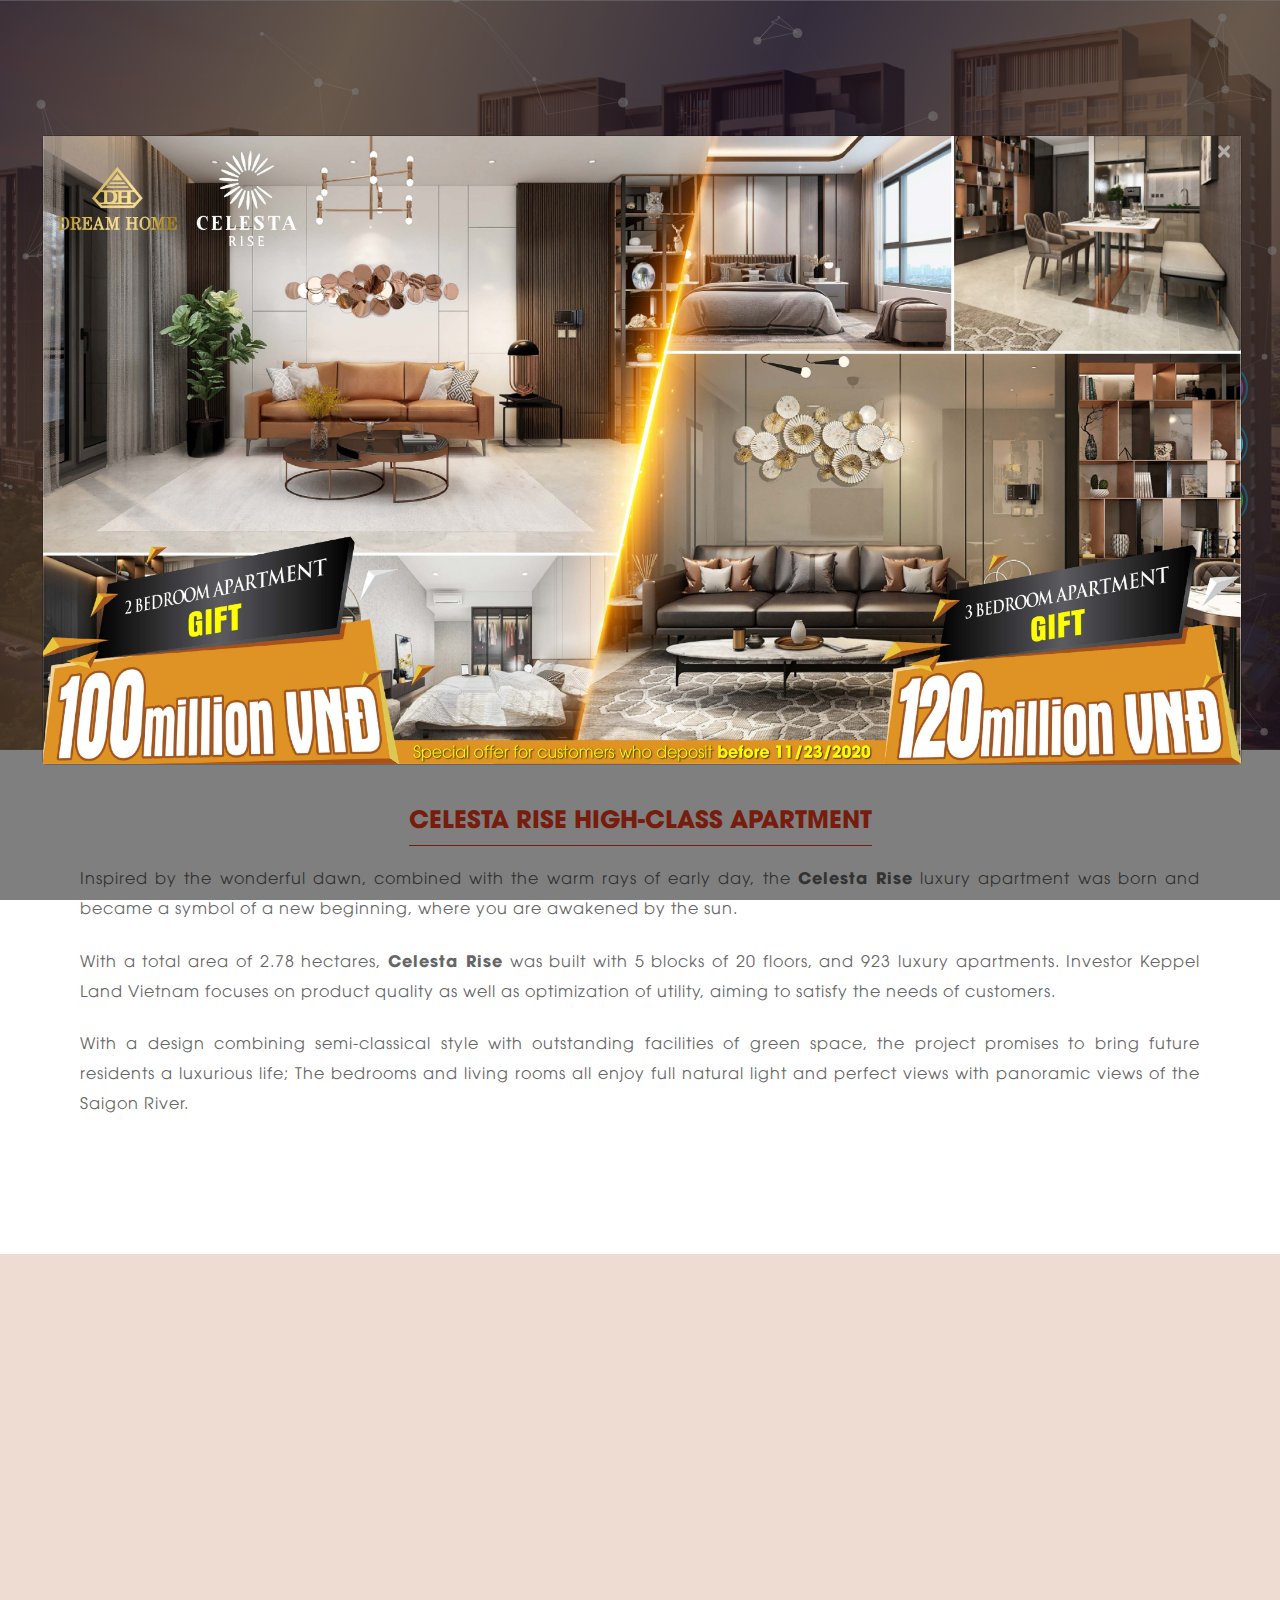
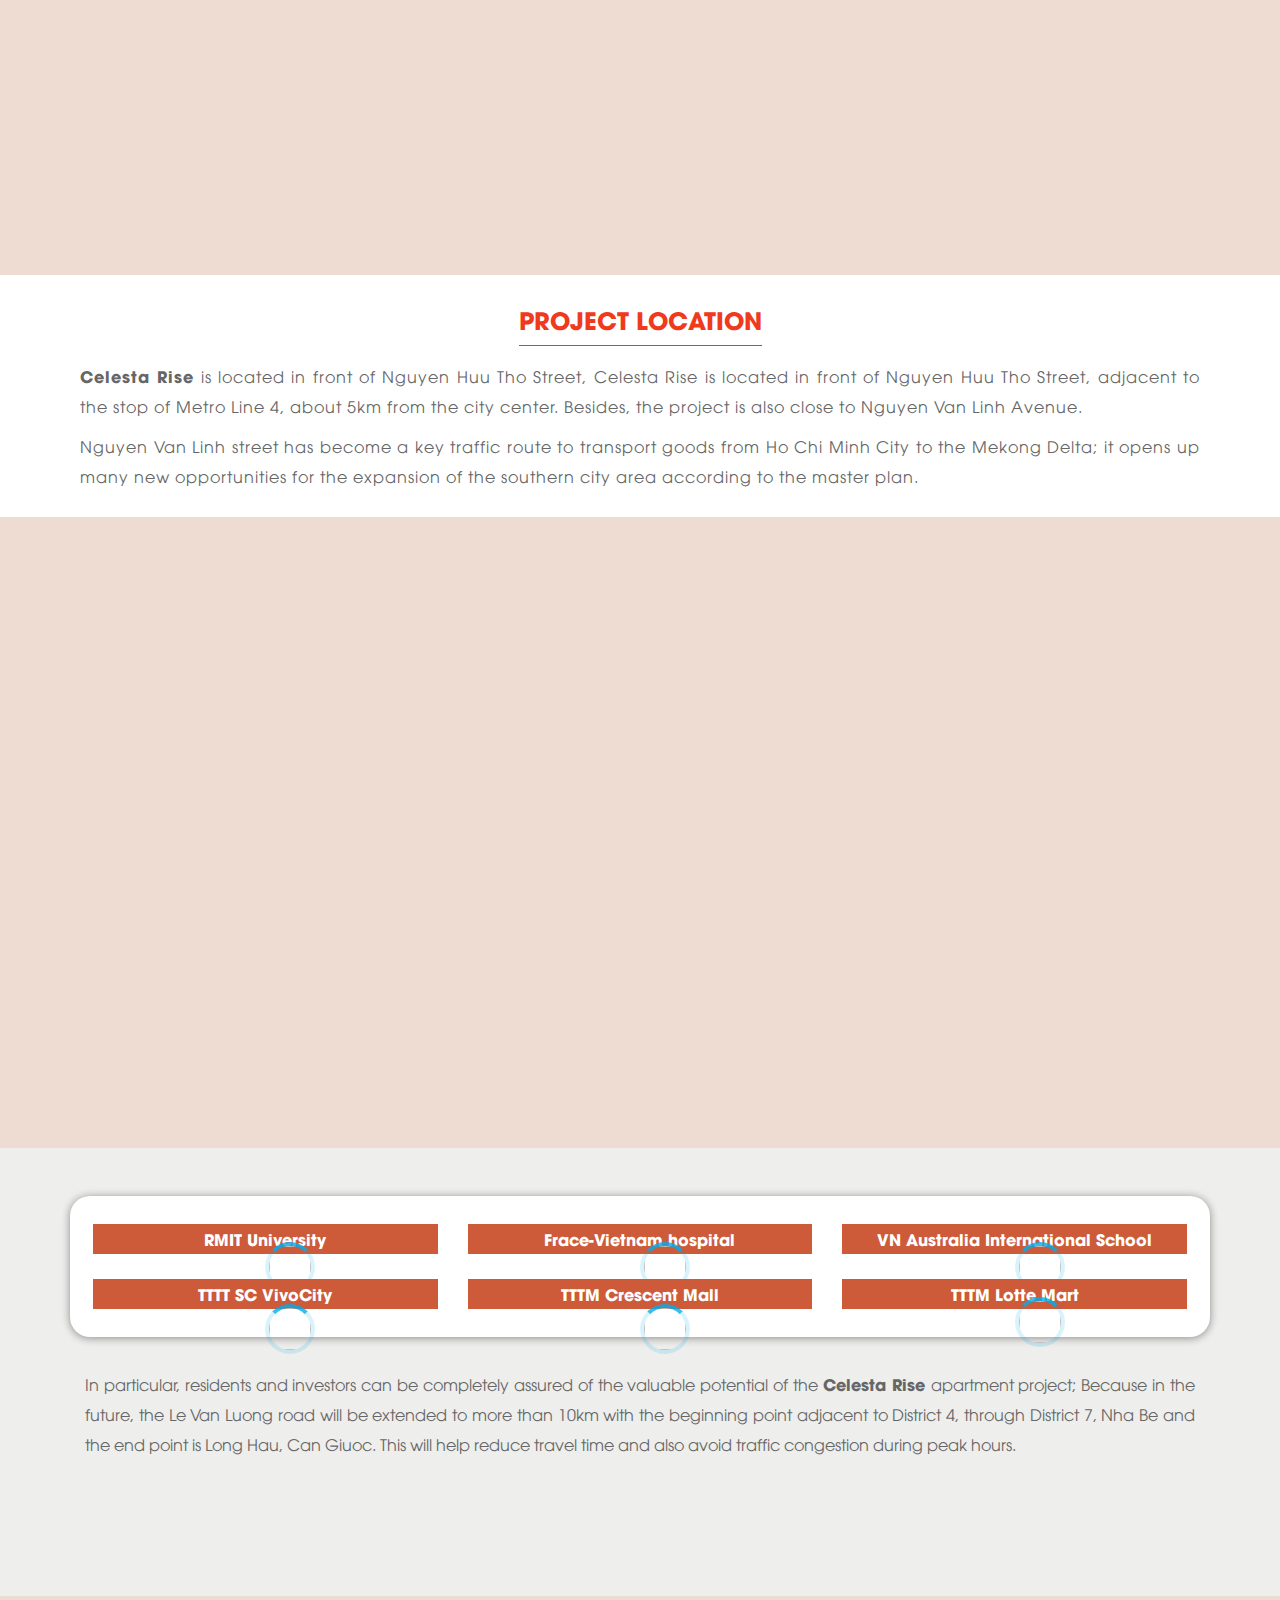
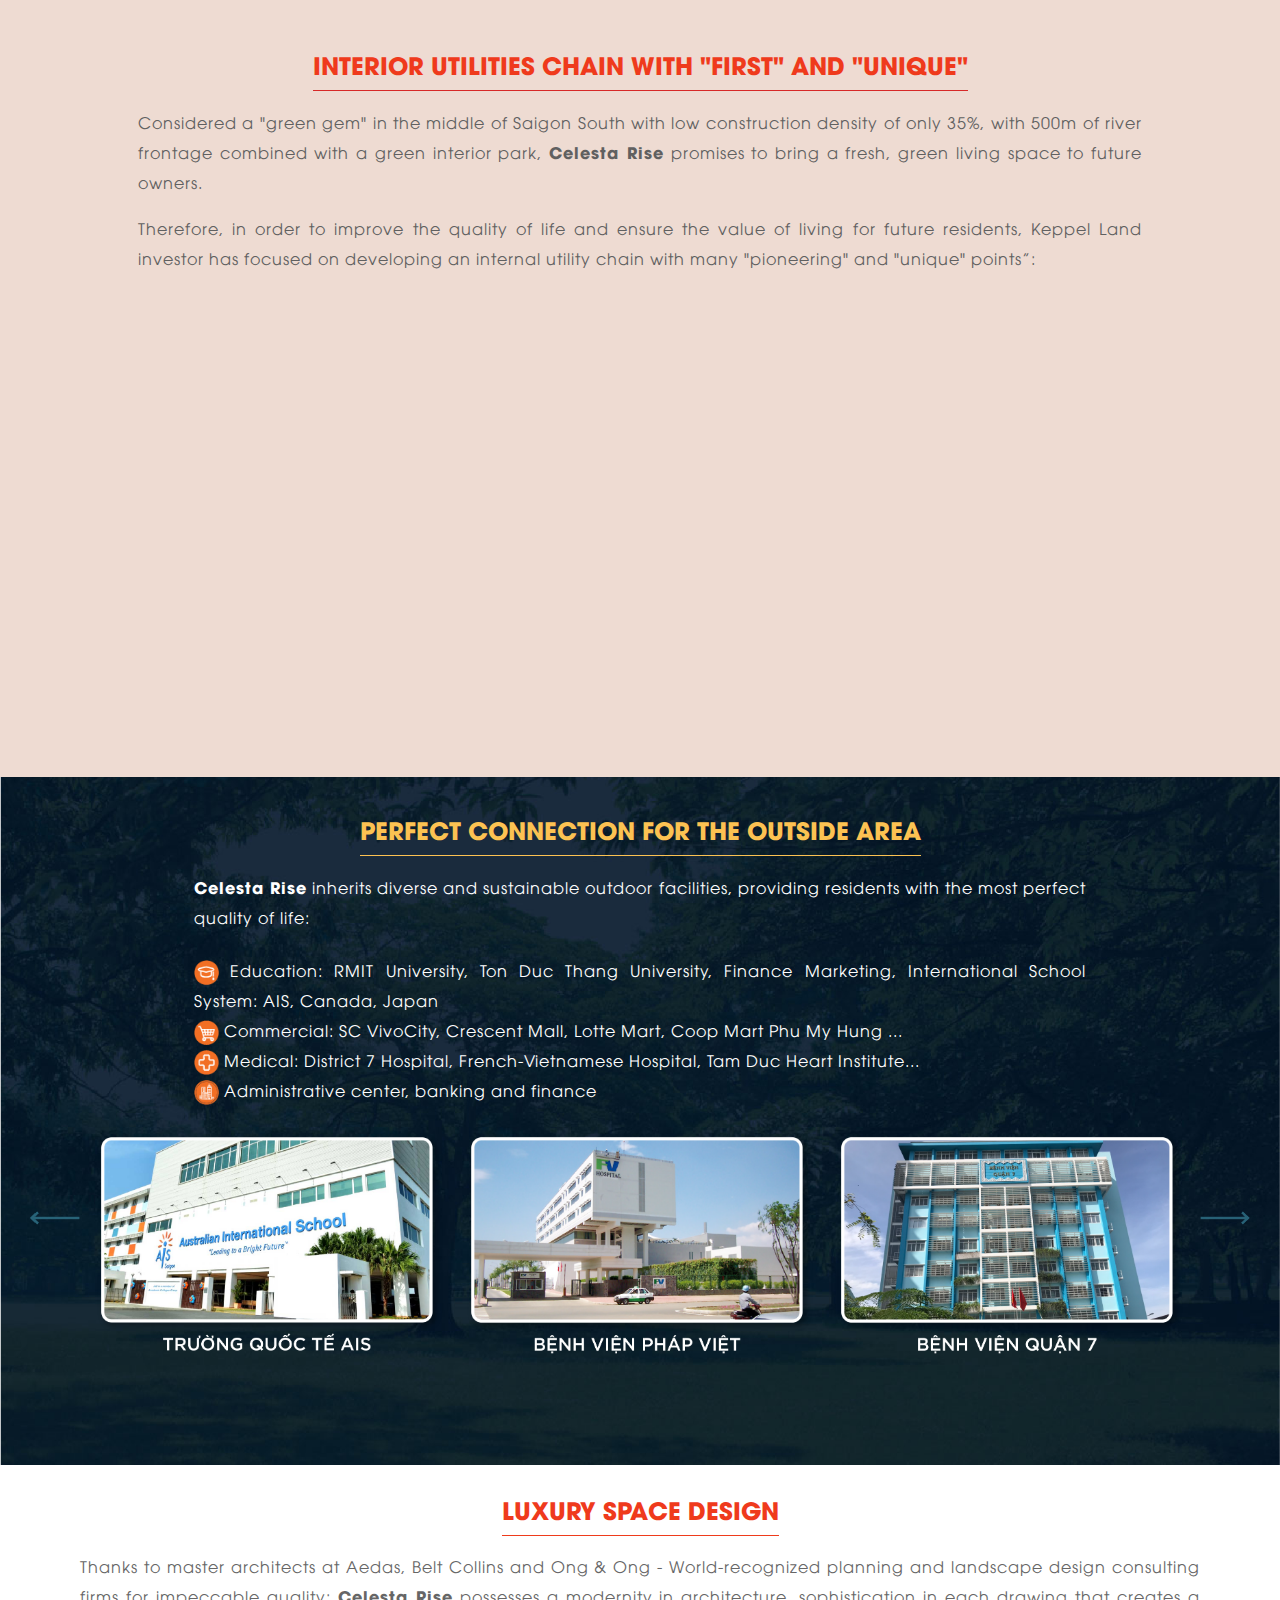
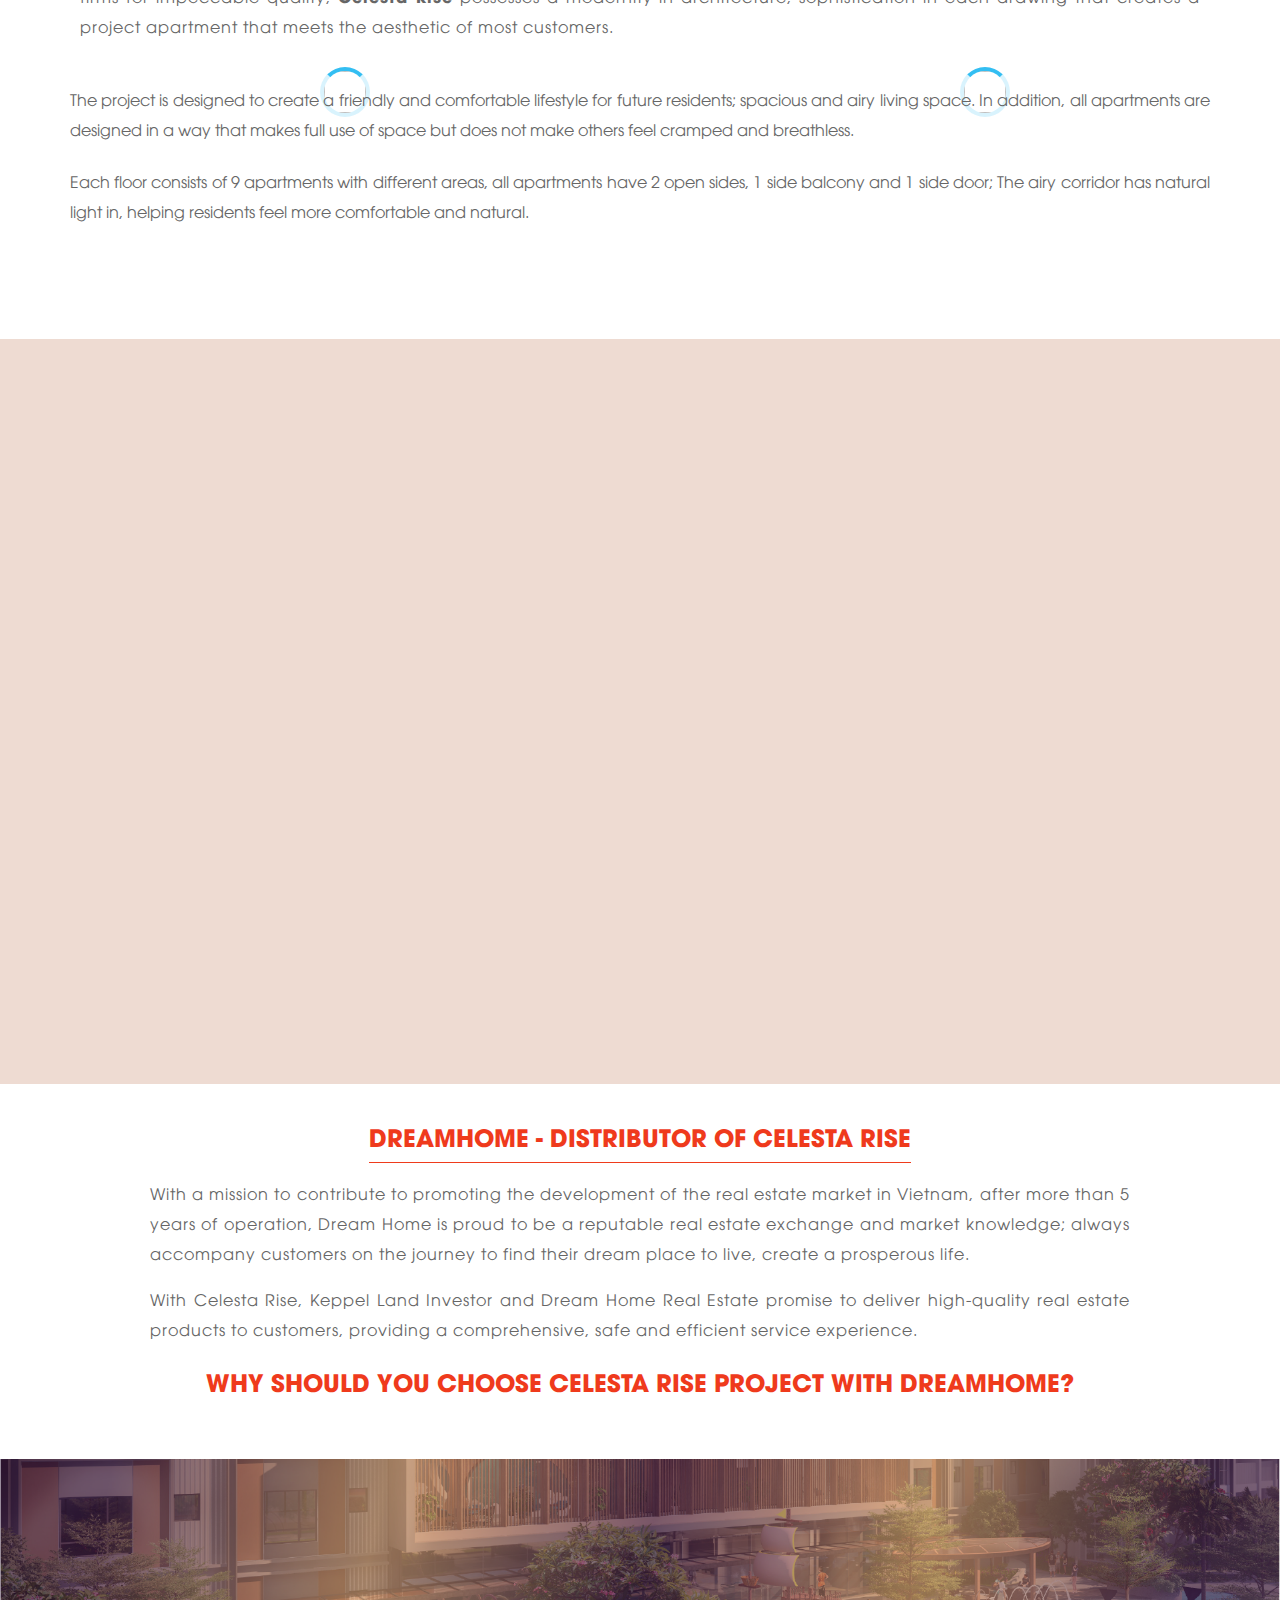
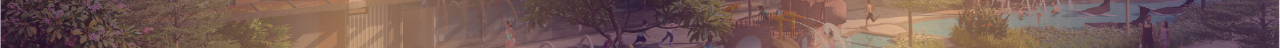
==== commit 999e3588: "update en" ====
--- a/en/index.html
+++ b/en/index.html
@@ -142,26 +142,26 @@
             <div class="col-lg-4 col-sm-12 col-xs-12 wow fadeInUp" data-wow-duration="1s" data-wow-delay="0.2s" data-wow-offset="0">
                 <div class="register">
                     <h4 class="login_register_title">
-                        * Register xem thông tin dự án
+                        * Register view project information
                     </h4>
                     <form>
                         <div class="form-group">
                             <label for="Name"></label>
-                            <input class="form-control requiredField input-label o2o-name" data-val="true" data-val-required="Thông tin là bắt buộc nhập" id="Name" maxlength="50" name="Name" placeholder="Họ tên" type="text" value="" />
+                            <input class="form-control requiredField input-label o2o-name" data-val="true" data-val-required="required" id="Name" maxlength="50" name="Name" placeholder="FullName" type="text" value="" />
                             <span class="field-validation-valid" data-valmsg-for="Name" data-valmsg-replace="true"></span>
                         </div>
                         <div class="form-group">
                             <label for="Phone"></label>
-                            <input class="form-control number-only o2o-phone" data-val="true" data-val-required="Thông tin là bắt buộc nhập" data-val-length="Số điện thoại không hợp lệ" data-val-length-max="13" data-val-length-min="10" data-val-regex="Số điện thoại không hợp lệ" data-val-regex-pattern="^[0-9]*$" data-val-requiredif="Thông tin là bắt buộc nhập." data-val-requiredif-comp="isequalto" data-val-requiredif-other="Email" data-val-requiredif-value="" id="Phone" maxlength="14" name="Phone" placeholder="Số điện thoại" type="number" value="" />
+                            <input class="form-control number-only o2o-phone" data-val="true" data-val-required="required" data-val-length="invalid phone number" data-val-length-max="13" data-val-length-min="10" data-val-regex="invalid phone number" data-val-regex-pattern="^[0-9]*$" data-val-requiredif="required." data-val-requiredif-comp="isequalto" data-val-requiredif-other="Email" data-val-requiredif-value="" id="Phone" maxlength="14" name="Phone" placeholder="Phone Number" type="number" value="" />
                             <span class="field-validation-valid" data-valmsg-for="Phone" data-valmsg-replace="true"></span>
                         </div>
                         <div class="form-group">
                             <label for="Email"></label>
-                            <input class="form-control o2o-email" id="Email" maxlength="50" name="Email" placeholder="Địa chỉ email" type="email" value="" />
+                            <input class="form-control o2o-email" id="Email" maxlength="50" name="Email" placeholder="Email" type="email" value="" />
                             <span class="field-validation-valid" data-valmsg-for="Email" data-valmsg-replace="true"></span>
                         </div>
                         <div class="form-group mbnone text-center">
-                            <button style="border: none;background-color: #D69F6F;font-weight: bold;color: white;font-weight: bold;" class="btn btn-register-bg btn-register-a red-bg" name="submit">Nhận thông tin</button>
+                            <button style="border: none;background-color: #D69F6F;font-weight: bold;color: white;font-weight: bold;" class="btn btn-register-bg btn-register-a red-bg" name="submit">Receive information</button>
                         </div>
                     </form>
                 </div>
@@ -249,11 +249,10 @@
                         <li>
                             <span class="ti-check-box"></span>
                             Project legal: <strong>House ownership certificate</strong> <br>
-                            - Người Việt Nam sở hữu lâu dài,<br>
                             - Foreigners own with 50 years under the laws of Vietnam.
                         </li>
                         <li>
-                            <span class="ti-check-box"></span> Bàn giao: <strong>Giao thô hoặc hoàn thiện đầy đủ nội thất cơ bản</strong> </li>
+                            <span class="ti-check-box"></span> Handover: <strong>Raw or complete complete basic interior</strong> </li>
                         <li>
                             <span class="ti-check-box"></span>Expected completion: <strong>2023</strong></li>
                     </ul>
@@ -318,15 +317,15 @@
         <div class="row p-2 khungtrang">
             <div class="col-md-4">
                 <img data-src="/assets/images/13_1.png" class="img-fluid lazy" alt="" />
-                <p class="text-center">Đại học RMIT</p>
+                <p class="text-center">RMIT University</p>
             </div>
             <div class="col-md-4">
                 <img data-src="/assets/images/13_2.png" class="img-fluid lazy" alt="" />
-                <p class="text-center">Bệnh viện Việt Pháp</p>
+                <p class="text-center">Frace-Vietnam hospital</p>
             </div>
             <div class="col-md-4">
                 <img data-src="/assets/images/13_3.png" class="img-fluid lazy" alt="" />
-                <p class="text-center">Trường Quốc Tế Việt Úc</p>
+                <p class="text-center">VN Australia International School</p>
             </div>
             <div class="col-md-4">
                 <img data-src="/assets/images/13_4.png" class="img-fluid lazy" alt="" />
@@ -820,7 +819,7 @@
                 <button type="button" class="close" data-dismiss="modal" aria-label="Close">
                     <span aria-hidden="true">&times;</span>
                 </button>
-                <img data-src="/assets/images/Popup-01.jpg" class="img-fluid lazy" alt="" />
+                <img data-src="/assets/images/Popup-01-en.jpg" class="img-fluid lazy" alt="" />
             </div>
         </div>
     </div>
@@ -829,7 +828,7 @@
     <div class="modal-dialog" role="document">
         <div class="modal-content">
             <div class="modal-header">
-                <h5 class="modal-title" id="exampleModalLabel">* Register xem thông tin dự án</h5>
+                <h5 class="modal-title" id="exampleModalLabel">* Register view project information</h5>
                 <button type="button" class="close" data-dismiss="modal" aria-label="Close">
                     <span aria-hidden="true">&times;</span>
                 </button>
@@ -838,23 +837,23 @@
                 <div class="modal-body">
                     <div class="form-group">
                         <label for="Name"></label>
-                        <input class="form-control requiredField input-label o2o-name" data-val="true" data-val-required="Thông tin là bắt buộc nhập" id="Name" maxlength="50" name="Name" placeholder="Họ tên" type="text" value="" />
+                        <input class="form-control requiredField input-label o2o-name" data-val="true" data-val-required="required" id="Name" maxlength="50" name="Name" placeholder="FullName" type="text" value="" />
                         <span class="field-validation-valid" data-valmsg-for="Name" data-valmsg-replace="true"></span>
                     </div>
                     <div class="form-group">
                         <label for="Phone"></label>
-                        <input class="form-control number-only o2o-phone" data-val="true" data-val-required="Thông tin là bắt buộc nhập" data-val-length="Số điện thoại không hợp lệ" data-val-length-max="13" data-val-length-min="10" data-val-regex="Số điện thoại không hợp lệ" data-val-regex-pattern="^[0-9]*$" data-val-requiredif="Thông tin là bắt buộc nhập." data-val-requiredif-comp="isequalto" data-val-requiredif-other="Email" data-val-requiredif-value="" id="Phone" maxlength="14" name="Phone" placeholder="Số điện thoại" type="number" value="" />
+                        <input class="form-control number-only o2o-phone" data-val="true" data-val-required="required" data-val-length="Số điện thoại không hợp lệ" data-val-length-max="13" data-val-length-min="10" data-val-regex="Số điện thoại không hợp lệ" data-val-regex-pattern="^[0-9]*$" data-val-requiredif="Thông tin là bắt buộc nhập." data-val-requiredif-comp="isequalto" data-val-requiredif-other="Email" data-val-requiredif-value="" id="Phone" maxlength="14" name="Phone" placeholder="Phone Number" type="number" value="" />
                         <span class="field-validation-valid" data-valmsg-for="Phone" data-valmsg-replace="true"></span>
                     </div>
                     <div class="form-group">
                         <label for="Email"></label>
-                        <input class="form-control o2o-email" id="Email" maxlength="50" name="Email" placeholder="Địa chỉ email" type="email" value="" />
+                        <input class="form-control o2o-email" id="Email" maxlength="50" name="Email" placeholder="Email" type="email" value="" />
                         <span class="field-validation-valid" data-valmsg-for="Email" data-valmsg-replace="true"></span>
                     </div>
                 </div>
                 <div class="modal-footer">
-                    <button type="reset" class="btn btn-secondary" data-dismiss="modal">Đóng</button>
-                    <button class="btn btn-register-bg btn-register-b red-bg">Nhận thông tin</button>
+                    <button type="reset" class="btn btn-secondary" data-dismiss="modal">Close</button>
+                    <button class="btn btn-register-bg btn-register-b red-bg">Receive information</button>
                 </div>
             </form>
         </div>
@@ -865,13 +864,13 @@
     <div class="modal-dialog" role="document">
         <div class="modal-content">
             <div class="modal-header">
-                <h5 class="modal-title">Xin Chúc mừng </h5>
+                <h5 class="modal-title">Congratulations </h5>
                 <button type="button" class="close" data-dismiss="modal" aria-label="Close">
                     <span aria-hidden="true">&times;</span>
                 </button>
             </div>
             <div class="modal-body">
-                Xin chúc mừng bạn đã gửi tin nhắn thành công, chuyên viên tư vấn PKD sẽ liên hệ lại với bạn ngay.0
+                Congratulations on your successful message, the PKD consultant will get back to you shortly.
             </div>
             <div class="modal-footer">
                 <button type="button" class="btn btn-secondary" data-dismiss="modal">Close</button>
